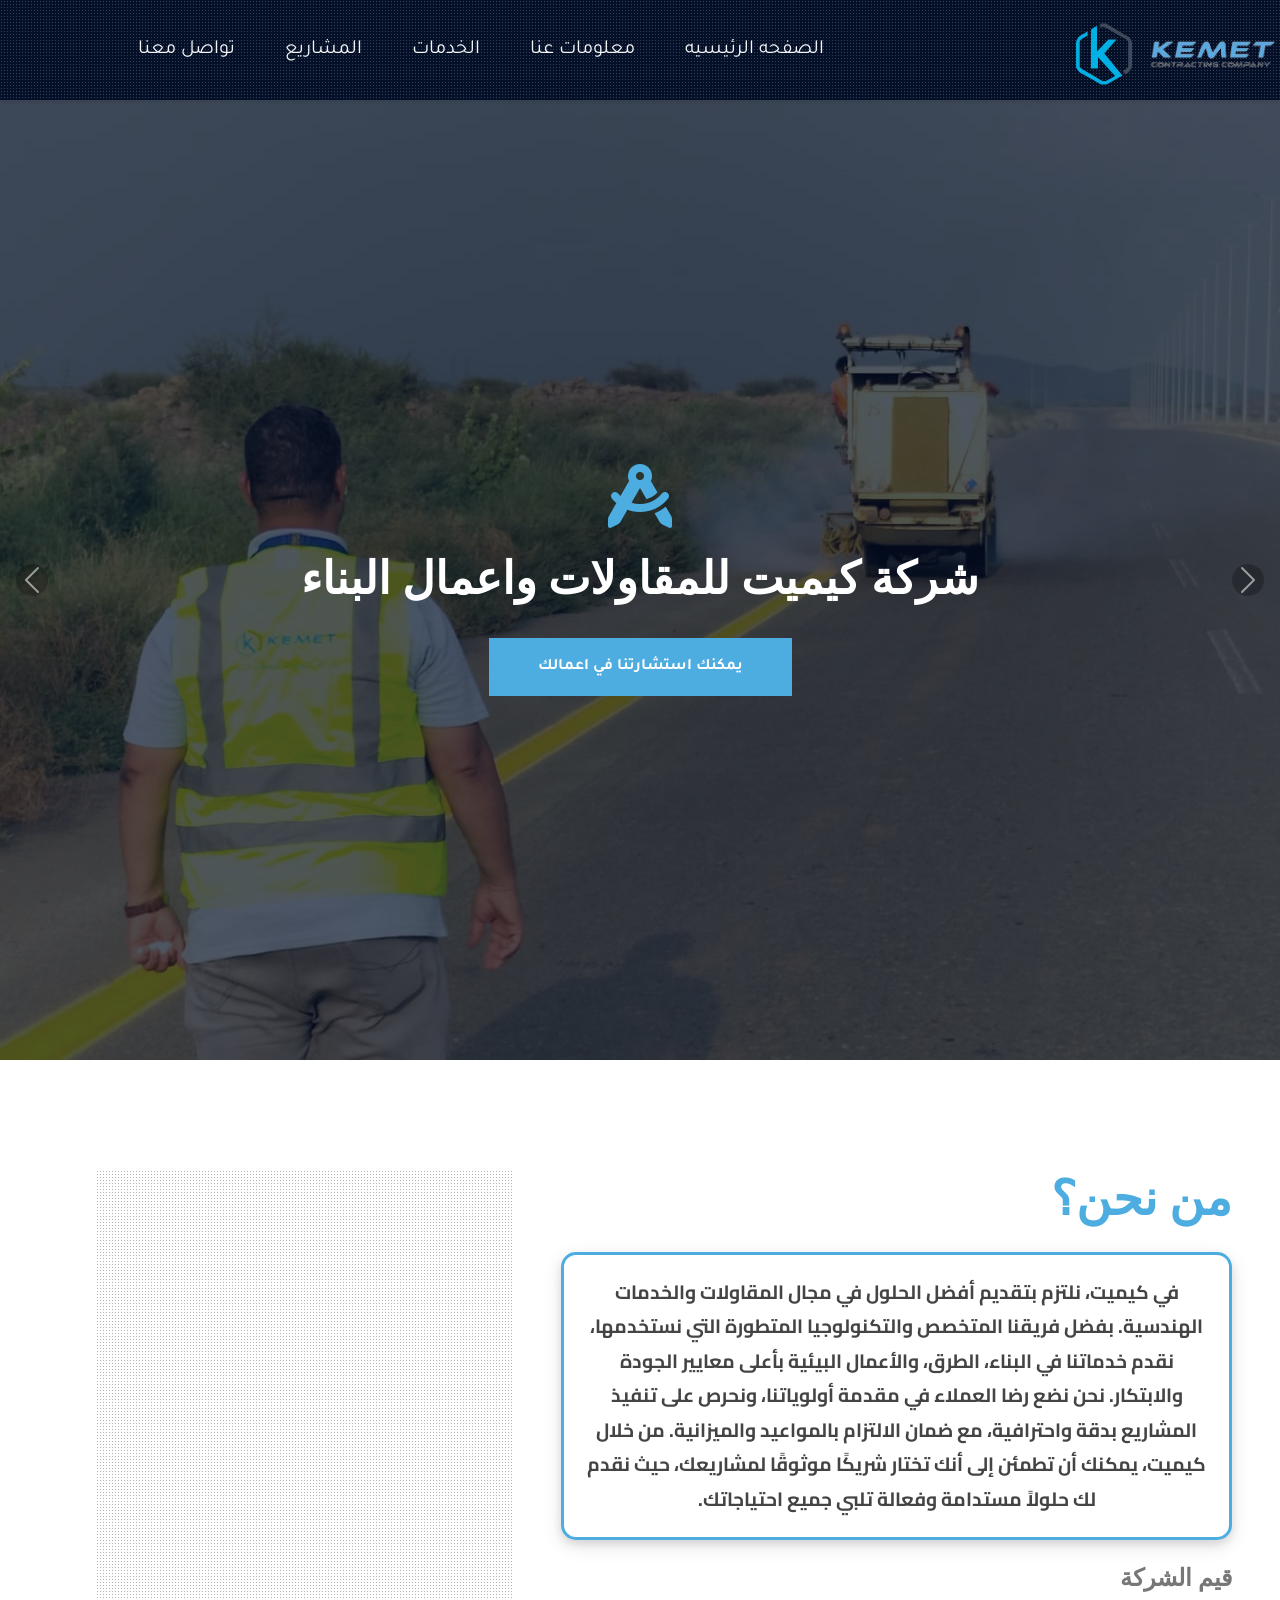
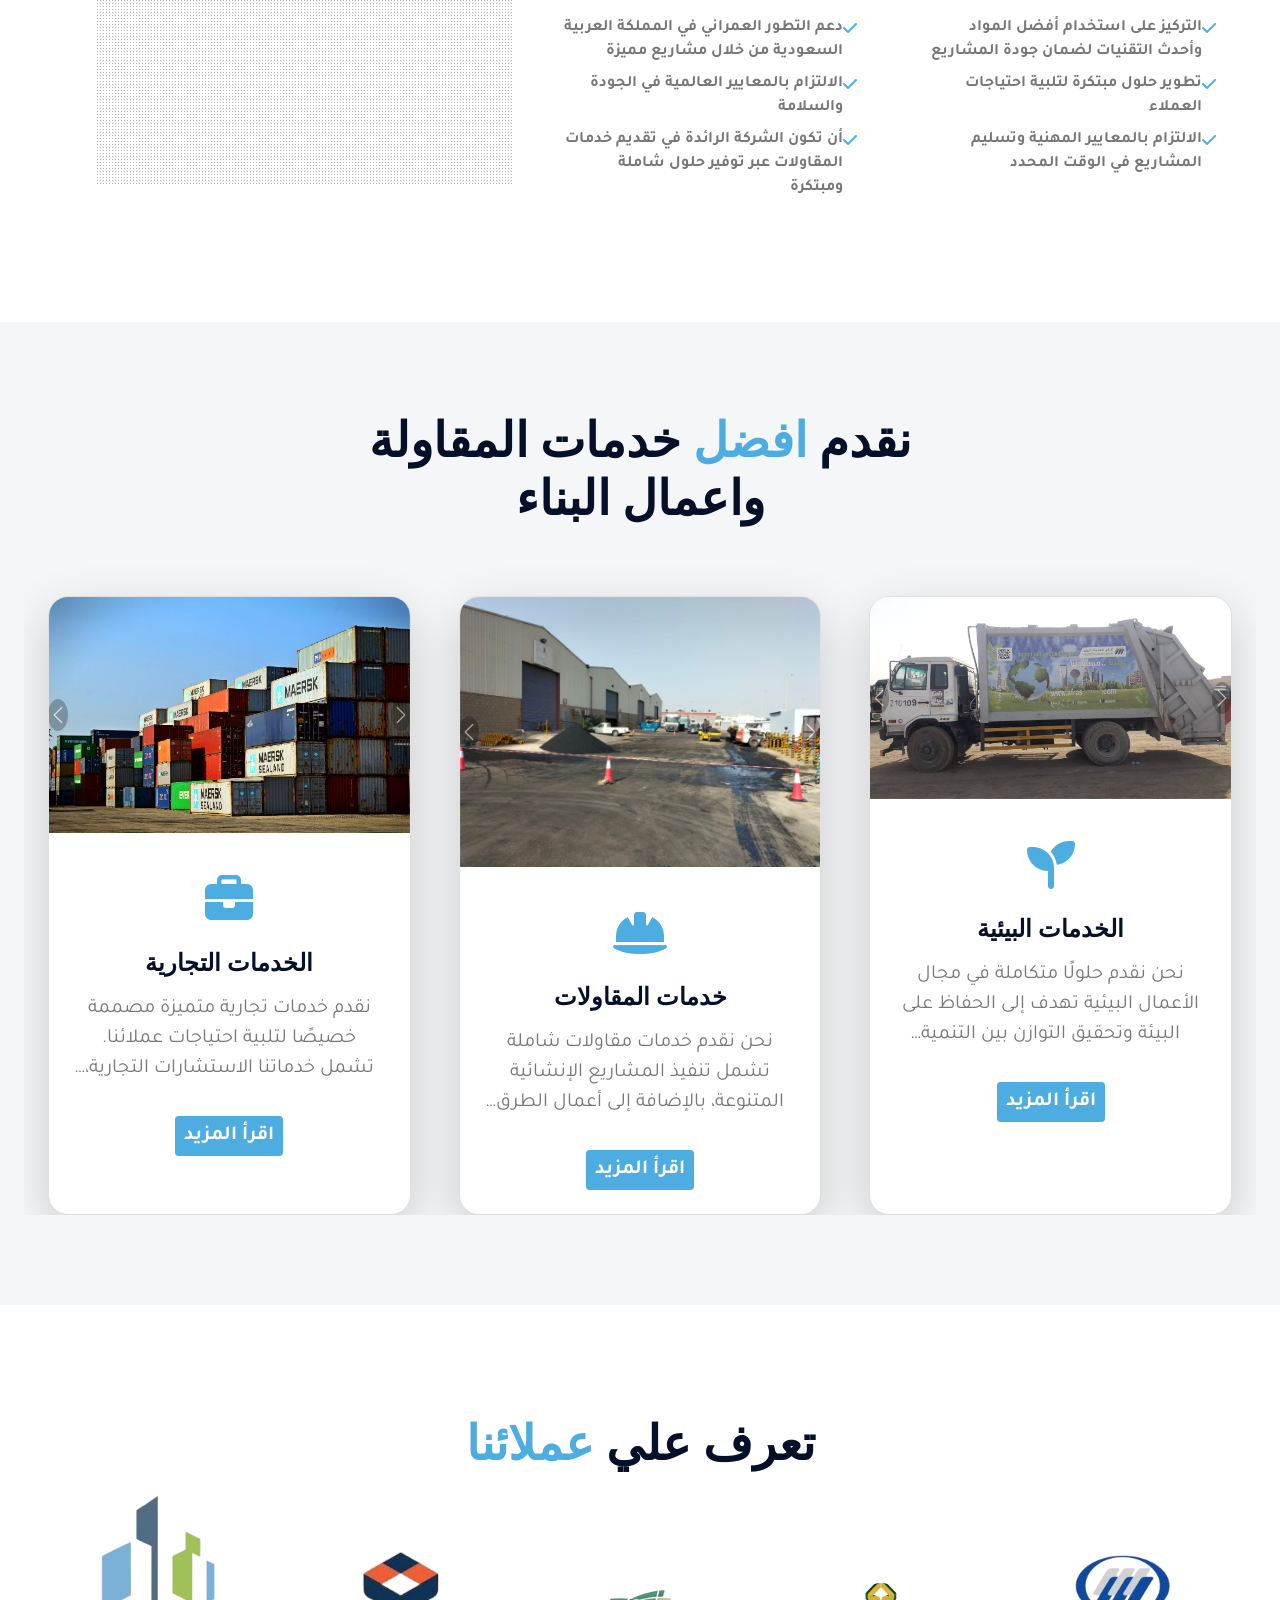
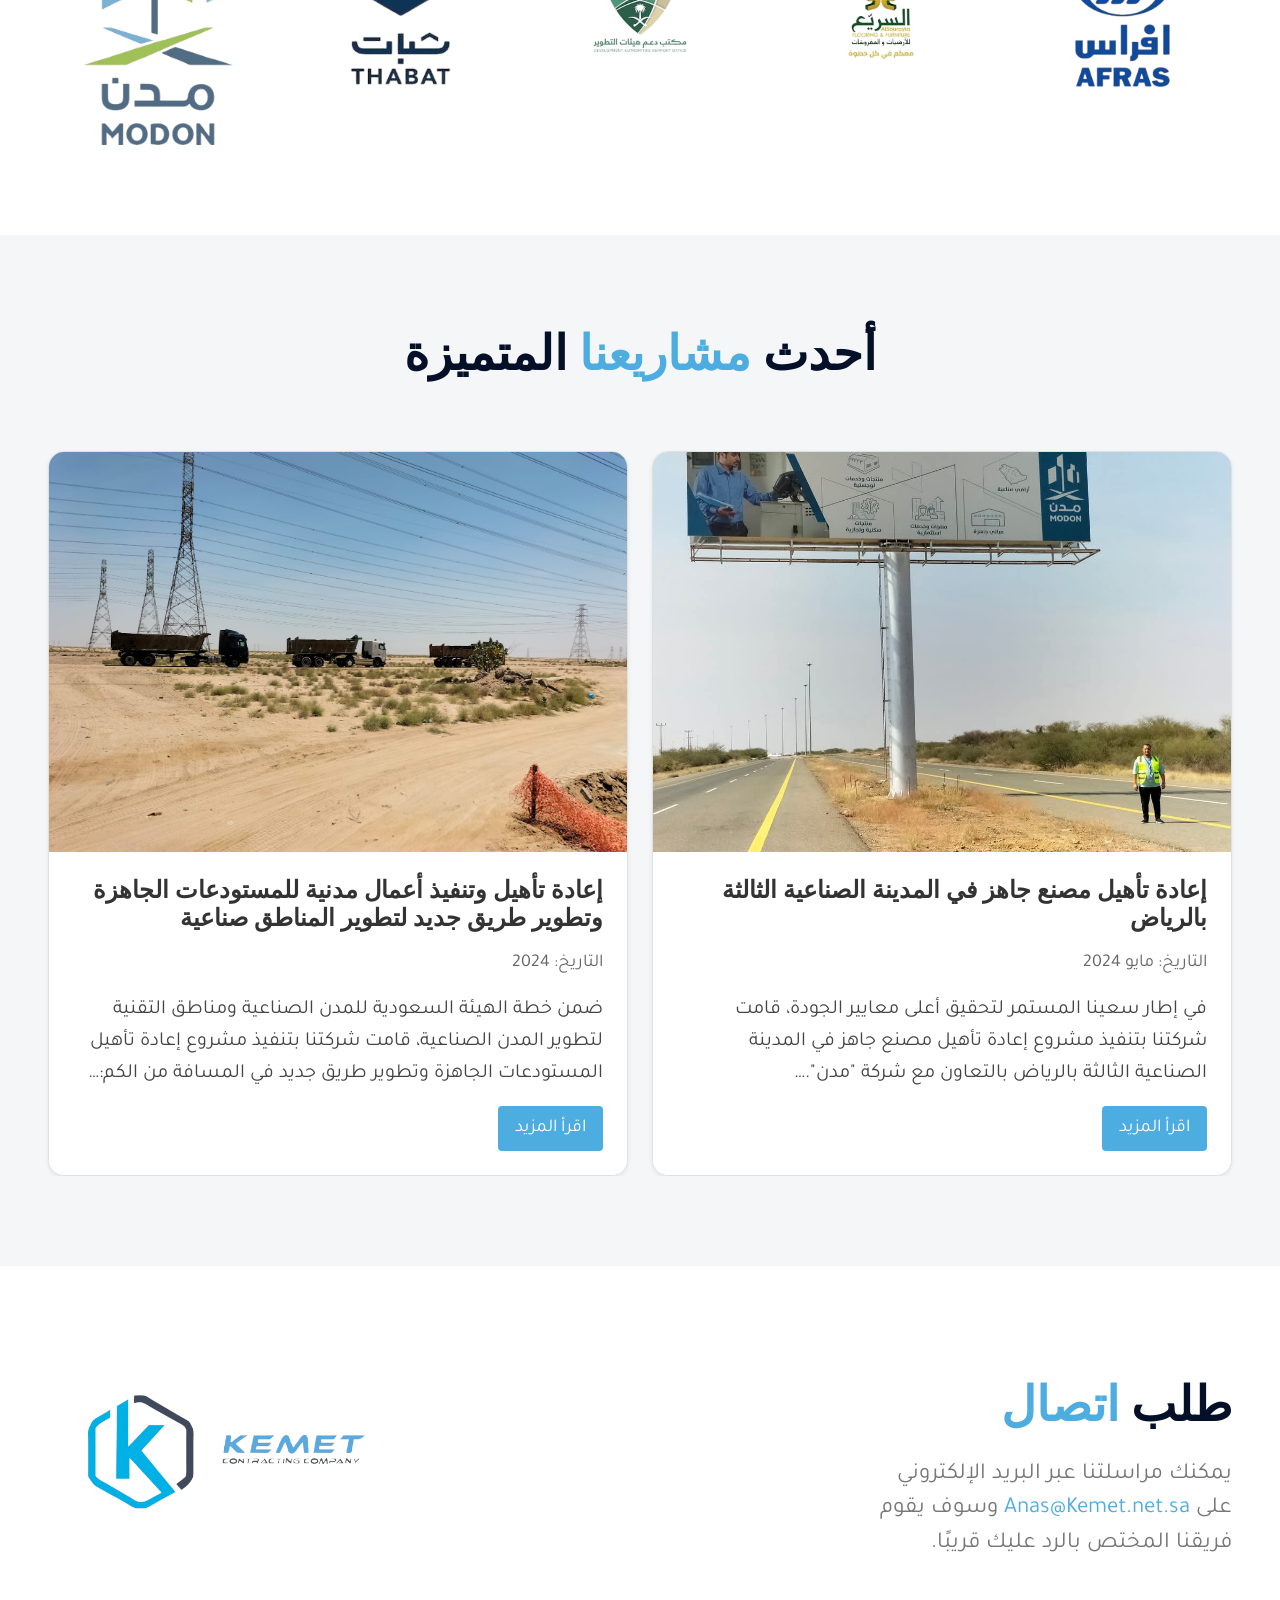
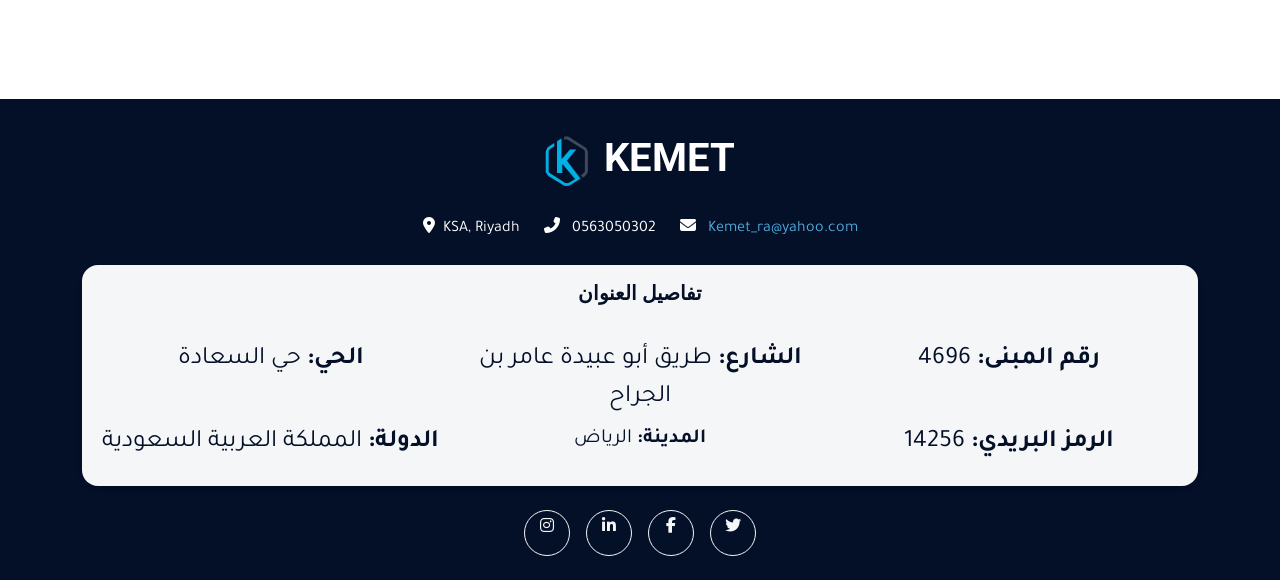
==== index.html @ 8d086056 "modified responsive in phone(navbar,logo,aboutUs,address(footer)) updated the project discrption" ====
<!DOCTYPE html>
<html lang="ar" dir="rtl">
        
    

<head>
    <meta charset="utf-8">
    <title>Kemet</title>
    <meta content="width=device-width, initial-scale=1.0" name="viewport">
    <meta name="description" content="في كيميت، نلتزم بتقديم أفضل الحلول في مجال المقاولات والخدمات الهندسية. بفضل فريقنا المتخصص والتكنولوجيا المتطورة التي نستخدمها، نقدم خدماتنا في البناء، الطرق، والأعمال البيئية بأعلى معايير الجودة والابتكار. نحن نضع رضا العملاء في مقدمة أولوياتنا، ونحرص على تنفيذ المشاريع بدقة واحترافية، مع ضمان الالتزام بالمواعيد والميزانية. من خلال كيميت، يمكنك أن تطمئن إلى أنك تختار شريكًا موثوقًا لمشاريعك، حيث نقدم لك حلولاً مستدامة وفعالة تلبي جميع احتياجاتك">
    <!-- Favicon -->
    <link href="img/kemetlogo.png" rel="img">

    <!-- Google Web Fonts -->
    <link rel="preconnect" href="https://fonts.gstatic.com">
    <link href="https://fonts.googleapis.com/css2?family=Open+Sans:wght@400;600&family=Roboto:wght@500;700&display=swap"
        rel="stylesheet">
        <link href="https://fonts.googleapis.com/css2?family=Cairo:wght@400;700&display=swap" rel="stylesheet">

    <!-- Icon Font Stylesheet -->
   <!--<link href="css/all.min.css" rel="stylesheet">--> 
    <link href="https://cdn.jsdelivr.net/npm/bootstrap-icons@1.4.1/font/bootstrap-icons.css" rel="stylesheet">
    <!-- <link rel="stylesheet" href="https://cdn.jsdelivr.net/npm/bootstrap@5.3.0/dist/css/bootstrap.rtl.min.css"> -->

    <!-- Libraries Stylesheet -->
    <link href="lib/owlcarousel/assets/owl.carousel.min.css" rel="stylesheet">
    <link href="lib/tempusdominus/css/tempusdominus-bootstrap-4.min.css" rel="stylesheet" />
    <link href="lib/lightbox/css/lightbox.min.css" rel="stylesheet">
    <link href="https://fonts.googleapis.com/css2?family=Tajawal:wght@400;700&display=swap" rel="stylesheet">
    <link rel="stylesheet" href="https://cdnjs.cloudflare.com/ajax/libs/font-awesome/6.7.2/css/all.min.css"/>
    <!-- Customized Bootstrap Stylesheet -->
    <link href="css/bootstrap.min.css" rel="stylesheet">

    <!-- Template Stylesheet -->
    <link href="css/style.css" rel="stylesheet">
    <link rel="stylesheet" href="css/kemet.css">
   <link href="css/all.min.css" rel="stylesheet">
   <link href="css/MobileResponse.css" rel="stylesheet">

</head>

<body>

    <!-- Navbar Start -->
    <div class="container-fluid sticky-top bg-dark bg-light-radial shadow-sm px-5 pe-lg-0">
        <nav class="navbar navbar-expand-lg bg-dark bg-light-radial navbar-dark py-3 py-lg-0">
            <a href="index.html" class="navbar-brand">
                <h3 class="m-0 display-4  text-white" style="font-size: 30px;"> <img class="logo" src="img/logo/kemet_logo.png" ></img> <img  src="img/kemetlogo.png"></img>  </h3>
            </a>
            <button class="navbar-toggler" type="button" data-bs-toggle="collapse" data-bs-target="#navbarCollapse">
                <span class="navbar-toggler-icon"></span>
            </button>
            <div class="collapse navbar-collapse" id="navbarCollapse">
                <div class="navbar-nav ms-auto py-0" >
                    <a href="index.html" class="nav-item nav-link" style="font-size: 20px;">الصفحه الرئيسيه</a>
                    <a href="#about" class="nav-item nav-link" style="font-size: 20px;">معلومات عنا</a>
                    <a href="#Services" class="nav-item nav-link" style="font-size: 20px;">الخدمات</a>
                    <a href="#project" class="nav-item nav-link" style="font-size: 20px;">المشاريع</a>
                    <a href="#contact" class="nav-item nav-link" style="font-size: 20px;">تواصل معنا</a>
                    
                 
                    
                        
                </div>
            </div>
        </nav>
    </div>
    <!-- Navbar End -->


    <!-- Carousel Start -->
    <div class="container-fluid p-0">
        <div id="header-carousel" class="carousel slide carousel-fade" data-bs-ride="carousel">
            <div class="carousel-inner">
                <div class="carousel-item">
                    <img class="w-100" src="img/navimages/nav1.jpg" alt="Image">
                    <div class="carousel-caption d-flex flex-column align-items-center justify-content-center">
                        <div class="p-3" style="max-width: 900px;">
                            <i class="fa fa-tools fa-4x text-primary mb-4 d-none d-sm-block"></i>
                            <h1 class="display-2 text-uppercase text-white mb-md-4" style="font-size: 50px;">معنا مشروعك مكتمل</h1>
                            <a href="#contact" class="btn btn-primary py-md-3 px-md-5 mt-2">تواصل معنا</a>
                        </div>
                    </div>
                </div>
                <div class="carousel-item active">
                    <img class="w-100" src="img/navimages/nav2.jpg" alt="Image">
                    <div class="carousel-caption d-flex flex-column align-items-center justify-content-center">
                        <div class="p-3" style="max-width: 900px;">
                            <i class="fa fa-drafting-compass fa-4x text-primary mb-4 d-none d-sm-block"></i>
                            <h1 class="display-2 text-uppercase text-white mb-md-4 font" >شركة كيميت للمقاولات واعمال البناء</h1>
                            <a href="#contact" class="btn btn-primary py-md-3 px-md-5 mt-2">يمكنك استشارتنا في اعمالك</a>
                        </div>
                    </div>
                </div>
                
                <div class="carousel-item">
                    <img class="w-100" src="img/navimages/nav3.jpg" alt="Image">
                    <div class="carousel-caption d-flex flex-column align-items-center justify-content-center">
                        <div class="p-3" style="max-width: 900px;">
                            <i class="fa fa-building fa-4x text-primary mb-4 d-none d-sm-block"></i>
                            <h1 class="display-2 text-uppercase text-white mb-md-4" style="font-size: 50px;">كل مشروع في كيميت هو فرصة جديدة لتحقيق النجاح والتميز</h1>
                            <a href="#contact" class="btn btn-primary py-md-3 px-md-5 mt-2">تواصل معنا</a>
                        </div>
                    </div>
                </div>
                <div class="carousel-item">
                    <img class="w-100" src="img/navimages/nav5.jpg" alt="Image">
                    <div class="carousel-caption d-flex flex-column align-items-center justify-content-center">
                        <div class="p-3" style="max-width: 900px;">
                            <i class="fa fa-building fa-4x text-primary mb-4 d-none d-sm-block"></i>
                            <h1 class="display-2 text-uppercase text-white mb-md-4" style="font-size: 50px;">نبني المستقبل بثقة واحترافية</h1>
                            <a href="#contact" class="btn btn-primary py-md-3 px-md-5 mt-2">تواصل معنا</a>
                        </div>
                    </div>
                </div>
            </div>
            
            <button class="carousel-control-prev" type="button" data-bs-target="#header-carousel" data-bs-slide="prev">
                <span class="carousel-control-prev-icon" aria-hidden="true"></span>
                <span class="visually-hidden">Previous</span>
            </button>
            <button class="carousel-control-next" type="button" data-bs-target="#header-carousel" data-bs-slide="next">
                <span class="carousel-control-next-icon" aria-hidden="true"></span>
                <span class="visually-hidden">Next</span>
            </button>
        </div>
    </div>
    <!-- Carousel End -->


    <!-- About Start -->
    <div class="container-fluid py-6 px-5 " id="about">
        <div class="row g-5">
            <div class="col-lg-7">
                <h1 class="display-5 text-uppercase mb-4" style="text-align: right; direction: rtl;"><span class="text-primary">من نحن؟ </h1>

                  <h1 class="display-5 text-uppercase mb-4 styled-header" style="font-size: larger; font-family: 'Cairo', sans-serif; font-weight: 700; line-height: 1.8;">
                    في كيميت، نلتزم بتقديم أفضل الحلول في مجال المقاولات والخدمات الهندسية. بفضل فريقنا المتخصص والتكنولوجيا المتطورة التي نستخدمها، نقدم خدماتنا في البناء، الطرق، والأعمال البيئية بأعلى معايير الجودة والابتكار. نحن نضع رضا العملاء في مقدمة أولوياتنا، ونحرص على تنفيذ المشاريع بدقة واحترافية، مع ضمان الالتزام بالمواعيد والميزانية. من خلال كيميت، يمكنك أن تطمئن إلى أنك تختار شريكًا موثوقًا لمشاريعك، حيث نقدم لك حلولاً مستدامة وفعالة تلبي جميع احتياجاتك.
                </h1>
                
                
                </h1>
                </span></h1>
                
                    <h4 class="text-uppercase mb-3 text-body text-end" style="direction: rtl;">
                        قيم الشركة
                    </h4>
                    <div class="row gx-5 py-2">
                        <div class="col-sm-6 mb-2">
                            <ul style="list-style: none; padding: 0;">
                                <li class="d-flex align-items-start mb-2">
                                    <i class="fa fa-check text-primary me-3 mt-1"></i>
                                    <span class="fw-bold">التركيز على استخدام أفضل المواد وأحدث التقنيات لضمان جودة المشاريع</span>
                                </li>
                                <li class="d-flex align-items-start mb-2">
                                    <i class="fa fa-check text-primary me-3 mt-1"></i>
                                    <span class="fw-bold">تطوير حلول مبتكرة لتلبية احتياجات العملاء</span>
                                </li>
                                <li class="d-flex align-items-start mb-2">
                                    <i class="fa fa-check text-primary me-3 mt-1"></i>
                                    <span class="fw-bold">الالتزام بالمعايير المهنية وتسليم المشاريع في الوقت المحدد</span>
                                </li>
                            </ul>
                        </div>
                        <div class="col-sm-6 mb-2">
                            <ul style="list-style: none; padding: 0;">
                                <li class="d-flex align-items-start mb-2">
                                    <i class="fa fa-check text-primary me-3 mt-1"></i>
                                    <span class="fw-bold">دعم التطور العمراني في المملكة العربية السعودية من خلال مشاريع مميزة</span>
                                </li>
                                <li class="d-flex align-items-start mb-2">
                                    <i class="fa fa-check text-primary me-3 mt-1"></i>
                                    <span class="fw-bold">الالتزام بالمعايير العالمية في الجودة والسلامة</span>
                                </li>
                                <li class="d-flex align-items-start mb-2">
                                    <i class="fa fa-check text-primary me-3 mt-1"></i>
                                    <span class="fw-bold">أن تكون الشركة الرائدة في تقديم خدمات المقاولات عبر توفير حلول شاملة ومبتكرة</span>
                                </li>
                            </ul>
                        </div>
                    </div>
                    
                
               
            </div>
            <div class="col-lg-5 pb-5" style="min-height: 400px;">
              <div class="position-relative bg-dark-radial h-100 ms-5">
                  <iframe 
                      class="position-absolute w-100 h-100 mt-5 ms-n5" 
                      style="object-fit: cover; border-radius: 18px;" 
                      src="https://www.youtube.com/embed/4BzjUq921Y4" 
                      frameborder="0" 
                      allow="autoplay; loop; encrypted-media" 
                      allowfullscreen>
                  </iframe>
              </div>
          </div>
          
        </div>
    </div>
    <!-- About End -->


    <!-- Services Start -->
    <div class="container-fluid bg-light py-6 px-5" id="Services">
        <div class="text-center mx-auto mb-5" style="max-width: 600px;">
            <h1 class="display-5 text-uppercase mb-4">نقدم <span class="text-primary">افضل</span> خدمات المقاولة واعمال البناء</h1>
        </div>
        <div class="row g-5">
            <!-- Service 1 -->
            <div class="col-lg-4 col-md-6">
                <div class="service-item bg-white d-flex flex-column align-items-center text-center h-100 shadow-lg rounded-lg overflow-hidden">
                    <div id="service-carousel-1" class="carousel slide" data-bs-ride="carousel">
                        <div class="carousel-inner">
                            <div class="carousel-item active">
                                <img class="img-fluid" src="img/const service/service1.jpg" alt="Environmental Service Image 1">
                            </div>
                            <div class="carousel-item">
                                <img class="img-fluid" src="img/const service/service2.jpg" alt="Environmental Service Image 2">
                            </div>
                        </div>
                        <button class="carousel-control-prev" type="button" data-bs-target="#service-carousel-1" data-bs-slide="prev">
                            <span class="carousel-control-prev-icon" aria-hidden="true"></span>
                            <span class="visually-hidden">Previous</span>
                        </button>
                        <button class="carousel-control-next" type="button" data-bs-target="#service-carousel-1" data-bs-slide="next">
                            <span class="carousel-control-next-icon" aria-hidden="true"></span>
                            <span class="visually-hidden">Next</span>
                        </button>
                    </div>
                    <div class="service-icon bg-white mt-3">
                        <i class="fa fa-3x fa-seedling text-primary"></i>
                    </div>
                    <div class="px-4 pb-4 flex-grow-1">
                        <h4 class="text-uppercase mb-3" style="font-size: 24px;">الخدمات البيئية</h4>
                        <p class="text-truncate-3" style="font-size: 20px;" id="service-1-text">
                            نحن نقدم حلولًا متكاملة في مجال الأعمال البيئية تهدف إلى الحفاظ على البيئة وتحقيق التوازن بين التنمية المستدامة والمتطلبات البيئية. تشمل خدماتنا دراسات تقييم الأثر البيئي، إدارة النفايات، معالجة المياه، وتنفيذ حلول مبتكرة تساهم في الحد من التلوث والحفاظ على الموارد الطبيعية.
                        </p>
                        <button class="btn btn-primary btn-sm mt-3" style="font-size: 20px;" onclick="toggleText('service-1-text', this)">اقرأ المزيد</button>
                    </div>
                </div>
            </div>
    
            <!-- Service 2 -->
            <div class="col-lg-4 col-md-6">
                <div class="service-item bg-white d-flex flex-column align-items-center text-center h-100 shadow-lg rounded-lg overflow-hidden">
                    <div id="service-carousel-2" class="carousel slide" data-bs-ride="carousel">
                        <div class="carousel-inner">
                            <div class="carousel-item active">
                                <img class="img-fluid" src="img/const service/const1.jpg" alt="Construction Service Image 1">
                            </div>
                            <div class="carousel-item">
                                <img class="img-fluid" src="img/const service/const2.jpg" alt="Construction Service Image 2">
                            </div>
                            <div class="carousel-item">
                                <img class="img-fluid" src="img/const service/const3.jpg" alt="Construction Service Image 3">
                            </div>
                        </div>
                        <button class="carousel-control-prev" type="button" data-bs-target="#service-carousel-2" data-bs-slide="prev">
                            <span class="carousel-control-prev-icon" aria-hidden="true"></span>
                            <span class="visually-hidden">Previous</span>
                        </button>
                        <button class="carousel-control-next" type="button" data-bs-target="#service-carousel-2" data-bs-slide="next">
                            <span class="carousel-control-next-icon" aria-hidden="true"></span>
                            <span class="visually-hidden">Next</span>
                        </button>
                    </div>
                    <div class="service-icon bg-white mt-3">
                        <i class="fa fa-3x fa-hard-hat text-primary"></i>
                    </div>
                    <div class="px-4 pb-4 flex-grow-1">
                        <h4 class="text-uppercase mb-3" style="font-size: 24px;">خدمات المقاولات</h4>
                        <p class="text-truncate-3" style="font-size: 20px;" id="service-2-text">
                            نحن نقدم خدمات مقاولات شاملة تشمل تنفيذ المشاريع الإنشائية المتنوعة، بالإضافة إلى أعمال الطرق والبنية التحتية. من البناء السكني والتجاري إلى المشاريع الصناعية، نحن نضمن جودة عالية في التنفيذ مع الالتزام بالجدول الزمني والتكلفة المحددة.
                        </p>
                        <button class="btn btn-primary btn-sm mt-3" style="font-size: 20px;" onclick="toggleText('service-2-text', this)">اقرأ المزيد</button>
                    </div>
                </div>
            </div>
    
            <!-- Service 3 -->
            <div class="col-lg-4 col-md-6">
                <div class="service-item bg-white d-flex flex-column align-items-center text-center h-100 shadow-lg rounded-lg overflow-hidden">
                    <div id="service-carousel-3" class="carousel slide" data-bs-ride="carousel">
                        <div class="carousel-inner">
                            <div class="carousel-item active">
                                <img class="img-fluid" src="img/Traditional Services/T1.jpg" alt="Commercial Service Image 1">
                            </div>
                            <div class="carousel-item">
                                <img class="img-fluid" src="img/Traditional Services/T2.jpg" alt="Commercial Service Image 2">
                            </div>
                        </div>
                        <button class="carousel-control-prev" type="button" data-bs-target="#service-carousel-3" data-bs-slide="prev">
                            <span class="carousel-control-prev-icon" aria-hidden="true"></span>
                            <span class="visually-hidden">Previous</span>
                        </button>
                        <button class="carousel-control-next" type="button" data-bs-target="#service-carousel-3" data-bs-slide="next">
                            <span class="carousel-control-next-icon" aria-hidden="true"></span>
                            <span class="visually-hidden">Next</span>
                        </button>
                    </div>
                    <div class="service-icon bg-white mt-3">
                        <i class="fa fa-3x fa-briefcase text-primary"></i>
                    </div>
                    <div class="px-4 pb-4 flex-grow-1">
                        <h4 class="text-uppercase mb-3" style="font-size: 24px;">الخدمات التجارية</h4>
                        <p class="text-truncate-3" style="font-size: 20px;" id="service-3-text">
                            نقدم خدمات تجارية متميزة مصممة خصيصًا لتلبية احتياجات عملائنا. تشمل خدماتنا الاستشارات التجارية، إدارة العمليات، وتحليل الأسواق. نحن نساعد الشركات على التوسع وتحقيق النجاح في السوق بكفاءة وسرعة.
                        </p>
                        <button class="btn btn-primary btn-sm mt-3" style="font-size: 20px;" onclick="toggleText('service-3-text', this)">اقرأ المزيد</button>
                    </div>
                </div>
            </div>
        </div>
    </div>  
    <!-- Services End -->
    <div class="container-fluid py-6 px-5">
        <div class="row gx-5">
            <h1 class="display-5 text-uppercase mb-4" style="text-align: center;">تعرف علي <span class="text-primary">عملائنا</span></h1>
            <div style="display: flex; justify-content: space-around; align-items: center; flex-wrap: wrap; gap: 20px;">
                <img src="img/Logos/afras.png" style="width: 150px; height: auto; object-fit: contain;">
                <img src="img/Logos/alsare3.png" style="width: 150px; height: auto; object-fit: contain;">
                <img src="img/Logos/lastone.png" style="width: 150px; height: auto; object-fit: contain;">
                <img src="img/Logos/sabat.png" style="width: 150px; height: auto; object-fit: contain;">
                <img src="img/Logos/modn.png" style="width: 150px; height: auto; object-fit: contain;">
            </div>
        </div>
    </div>
     <!-- Projects Start -->

     <div class="container-fluid bg-light py-6 px-5 ProH" id="project">
        <div class="text-center mx-auto mb-5" style="max-width: 600px;">
            <h1 class="display-5 text-uppercase mb-4">أحدث <span class="text-primary">مشاريعنا</span> المتميزة</h1>
        </div>
    
        <div class="row g-4">
            <!-- المشروع الأول -->
            <div class="col-xl-6 col-lg-6 col-md-6">
                <div class="card-box1 h-100 shadow-sm rounded-lg overflow-hidden">
                    <!-- Image Container with Multiple Images -->
                    <div class="image-container1" style="height: 400px; overflow: hidden; position: relative;">
                        <img class="img-fluid card-img1 active" src="img/roadProject/WhatsApp Image 2025-01-05 at 07.16.02_16eceb18.jpg" alt="Project Image 1">
                        <img class="img-fluid card-img1" src="img/roadProject/WhatsApp Image 2025-01-05 at 07.16.13_5fa7f857.jpg" alt="Project Image 2">
                        <img class="img-fluid card-img1" src="img/roadProject/WhatsApp Image 2025-01-05 at 07.16.16_8df62dd1.jpg" alt="Project Image 3">
                        <img class="img-fluid card-img1" src="img/roadProject/WhatsApp Image 2025-01-05 at 07.16.16_8df62dd1.jpg" alt="Project Image 3">
                        <img class="img-fluid card-img1" src="img/roadProject/WhatsApp Image 2025-01-05 at 07.16.24_ad8d26f7.jpg" alt="Project Image 3">
                    </div>
                    <div class="card-content1 p-4">
                        <h4 class="text-uppercase mb-3" style="font-size: 24px; color: #333;">إعادة تأهيل مصنع جاهز في المدينة الصناعية الثالثة بالرياض
                        </h4>
                        <p class="date mb-3" style="font-size: 18px; color: #666;">التاريخ: مايو 2024</p>
                        <div class="text-content1 text-truncate-3" id="project-text2">
                            <p style="font-size: 20px; line-height: 1.6; color: #444;">في إطار سعينا المستمر لتحقيق أعلى معايير الجودة، قامت شركتنا بتنفيذ مشروع إعادة تأهيل مصنع جاهز في المدينة الصناعية الثالثة بالرياض بالتعاون مع شركة "مدن".</p>
                            <ul class="list-unstyled" style="font-size: 20px; color: #444;">
                                <li class="mb-2">تحسين الأرضيات وترميم المباني.</li>
                                <li class="mb-2">تشطيب داخلي وخارجي بأعلى المعايير.</li>
                                <li class="mb-2">تركيب سيراميك ودهانات عالية الجودة.</li>
                                <li class="mb-2">تحديث الأنظمة الصحية وشبكات المياه ومكافحة الحريق.</li>
                            </ul>
                        </div>
                        <button class="btn1 btn-primary btn-sm1 mt-3" style="font-size: 18px;" onclick="toggleText('project-text2', this)">اقرأ المزيد</button>
                    </div>
                </div>
            </div>
    
            <!-- المشروع الثاني -->
            <div class="col-xl-6 col-lg-6 col-md-6">
                <div class="card-box1 h-100 shadow-sm rounded-lg overflow-hidden">
                    <!-- Image Container with Multiple Images -->
                    <div class="image-container1" style="height: 400px; overflow: hidden; position: relative;">
                        <img class="img-fluid card-img1 active" src="img/storageProjects/WhatsApp Image 2025-01-05 at 07.13.40_425e0d48.jpg" alt="Project Image 4">
                        <img class="img-fluid card-img1" src="img/storageProjects/WhatsApp Image 2025-01-05 at 07.13.47_e7b0eebc.jpg" alt="Project Image 5">
                        <img class="img-fluid card-img1" src="img/storageProjects/WhatsApp Image 2025-01-05 at 07.15.51_0a1117e0.jpg" alt="Project Image 6">
                        <img class="img-fluid card-img1" src="img/storageProjects/WhatsApp Image 2025-01-05 at 07.16.02_2b0a43d8.jpg" alt="Project Image 6">
                        <img class="img-fluid card-img1" src="img/storageProjects/WhatsApp Image 2025-01-05 at 07.16.11_24d76853.jpg" alt="Project Image 6">
                        <img class="img-fluid card-img1" src="img/storageProjects/WhatsApp Image 2025-01-05 at 07.16.12_bf188adb.jpg" alt="Project Image 6">
                    </div>
                    <div class="card-content1 p-4">
                      <h4 class="text-uppercase mb-3" style="font-size: 24px; color: #333;">إعادة تأهيل وتنفيذ أعمال مدنية للمستودعات الجاهزة وتطوير طريق جديد لتطوير المناطق صناعية</h4>
                      <p class="date mb-3" style="font-size: 18px; color: #666;">التاريخ: 2024</p>
                      <div class="text-content1 text-truncate-3" id="project-text">
                          <p style="font-size: 20px; line-height: 1.6; color: #444;">
                              ضمن خطة الهيئة السعودية للمدن الصناعية ومناطق التقنية لتطوير المدن الصناعية، قامت شركتنا بتنفيذ مشروع إعادة تأهيل المستودعات الجاهزة وتطوير طريق جديد في المسافة من الكم: 000+0 وحتى الكم: 413+1. تم تنفيذ المشروع بأعلى معايير الجودة، وشمل الأعمال التالية:
                          </p>
                          <ul class="list-unstyled" style="font-size: 20px; color: #444;">
                              <li class="mb-2"><strong>الدراسات الأولية:</strong> إجراء جسات للتربة وإعداد تقارير مختبرية لضمان مطابقة المواصفات.</li>
                              <li class="mb-2"><strong>التحضيرات الأولية للموقع:</strong> شملت أعمال الحفر ودمك وصنفرة قاع الحفر لتوفير أساس قوي.</li>
                              <li class="mb-2"><strong>أعمال الردم:</strong> تم تنفيذ الردم على أربع مراحل مع اختبارات ميدانية لضمان الجودة.</li>
                              <li class="mb-2"><strong>تشطيب الطريق الجديد:</strong> تم استخدام مادة MC1 لتقوية الطبقة السطحية وتنفيذ طبقة أسفلت نهائية عالية الجودة.</li>
                              <li class="mb-2"><strong>الاختبارات والجودة:</strong> إجراء اختبارات ميدانية ومعملية لضمان مطابقة الأعمال للمواصفات الفنية.</li>
                          </ul>
                          <p style="font-size: 20px; line-height: 1.6; color: #444;">
                              تم تنفيذ المشروع وفقًا للمواصفات القياسية للمملكة لتطوير بنية تحتية صناعية متكاملة تساهم في تلبية احتياجات الهيئة السعودية للمدن الصناعية (مدن) من حيث التطوير والخدمات.
                          </p>
                      </div>
                      <button class="btn1 btn-primary btn-sm1 mt-3" style="font-size: 18px;" onclick="toggleText('project-text', this)">اقرأ المزيد</button>
                  </div>
                  
                </div>
            </div>
        </div>
    </div>

    <!-- Appointment Start -->
    <div class="container-fluid py-6 px-5">
        <div class="row gx-5">
            <div class="col-lg-4 mb-5 mb-lg-0">
                <div class="mb-4">
                    <h1 class="display-5 text-uppercase mb-4" style="text-align: right; direction: rtl;">طلب <span class="text-primary">اتصال</span></h1>
                </div>
                <p class="mb-5" style="font-size: 23px;">يمكنك مراسلتنا عبر البريد الإلكتروني على <a href="mailto:Anas@Kemet.net.sa">Anas@Kemet.net.sa </a>وسوف يقوم فريقنا المختص بالرد عليك قريبًا.
                </p>

                </p>
            </div>
            <div class="col-lg-8">
                <a href="index.html" class="navbar-brand">
                    <h3 class="m-0 display-4  text-white" style="font-size: 30px;"> <img class="logo" src="img/logo/kemet_logo.png" style="width: 150px; margin-right:450px;"></img> <img  src="img/kemetlogo.png" style="width: 150px;"></img></h3>
                </a>
            </div>
        </div>
    </div>
    <!-- Appointment End -->

    <!-- Footer End -->
     
    <div class="footer container-fluid bg-dark text-white py-4 position-relative" id="contact">
        <div class="container text-center">
            <!-- Logo Section -->
            <div class="d-flex flex-column align-items-center mb-4">
                <a href="index.html" class="navbar-brand d-flex align-items-center justify-content-center" style="margin-right: 180px;">
                    <h1 class="m-0 text-uppercase text-white">KEMET</h1>
                    <img src="img/kemetlogo.png" alt="Logo" style="width: 60px; height: 60px;" class="me-2">
                </a>
            </div>
    
            <!-- Contact Info -->
            <div class="d-flex justify-content-center align-items-center mb-4 gap-4 flex-wrap">
                <p class="mb-0"><a href="mailto:Kemet_ra@yahoo.com">Kemet_ra@yahoo.com </a><i class="fa fa-envelope me-2"></i></p>
                <p class="mb-0">0563050302 <i class="fa fa-phone-alt me-2"></i></p>
                <p class="mb-0">KSA, Riyadh<i class="fa fa-map-marker-alt me-2"></i></p>
            </div>
    
            <!-- Address Details -->
            <div class="address-details bg-light text-dark p-3 rounded">
                <h5 class="mb-3">تفاصيل العنوان</h5>
                <div class="row text-center">
                    <div class="col-6 col-md-4">
                        <p style="font-size: 25px;"><strong>رقم المبنى:</strong> 4696</p>
                    </div>
                    <div class="col-6 col-md-4">
                        <p style="font-size: 25px;"><strong>الشارع:</strong> طريق أبو عبيدة عامر بن الجراح</p>
                    </div>
                    <div class="col-6 col-md-4">
                        <p style="font-size: 25px;"><strong>الحي:</strong> حي السعادة</p>
                    </div>
                    <div class="col-6 col-md-4">
                        <p style="font-size: 25px;"><strong>الرمز البريدي:</strong> 14256</p>
                    </div>
                    <div class="col-6 col-md-4">
                        <p style="font-size: 20px;"><strong>المدينة:</strong> الرياض</p>
                    </div>
                    <div class="col-6 col-md-4">
                        <p style="font-size: 25px;"><strong>الدولة:</strong> المملكة العربية السعودية</p>
                    </div>
                </div>
            </div>
    
            <!-- Social Media Links -->
            <div class="d-flex justify-content-center gap-3 mt-4">
                <a class="btn btn-outline-light btn-lg-square rounded-circle" href="#"><i class="fab fa-twitter"></i></a>
                <a class="btn btn-outline-light btn-lg-square rounded-circle" href="#"><i class="fab fa-facebook-f"></i></a>
                <a class="btn btn-outline-light btn-lg-square rounded-circle" href="#"><i class="fab fa-linkedin-in"></i></a>
                <a class="btn btn-outline-light btn-lg-square rounded-circle" href="#"><i class="fab fa-instagram"></i></a>
            </div>
        </div>
    </div>
    
    <!-- JavaScript Libraries -->
    <script src="https://code.jquery.com/jquery-3.4.1.min.js"></script>
    <script src="https://cdn.jsdelivr.net/npm/bootstrap@5.0.0/dist/js/bootstrap.bundle.min.js"></script>
    <script src="lib/easing/easing.min.js"></script>
    <script src="lib/waypoints/waypoints.min.js"></script>
    <script src="lib/owlcarousel/owl.carousel.min.js"></script>
    <script src="lib/tempusdominus/js/moment.min.js"></script>
    <script src="lib/tempusdominus/js/moment-timezone.min.js"></script>
    <script src="lib/tempusdominus/js/tempusdominus-bootstrap-4.min.js"></script>
    <script src="lib/isotope/isotope.pkgd.min.js"></script>
    <script src="lib/lightbox/js/lightbox.min.js"></script>
    <script src="js/ReadmoreButton.js"></script>
    <script src="js/scrollImage.js"></script>
    <script src="js/main.js"></script>
</body>

</div>
---- css/style.css ----
/********** Template CSS **********/
:root {
    --primary: #4EADE0;
    --secondary: #424B5B;
    --light: #F4F6F8;
    --dark: #040F28;
}

.pt-6 {
    padding-top: 90px;
}

.pb-6 {
    padding-bottom: 90px;
}

.py-6 {
    padding-top: 90px;
    padding-bottom: 90px;
}

.btn {
    position: relative;
    font-weight: 600;
    text-transform: uppercase;
    transition: .5s;
}

.btn::after {
    position: absolute;
    content: "";
    width: 0;
    height: 5px;
    bottom: -1px;
    left: 50%;
    background: var(--primary);
    transition: .5s;
}

.btn.btn-primary::after {
    background: var(--dark);
}

.btn:hover::after,
.btn.active::after {
    width: 50%;
    left: 25%;
}

.btn-primary {
    color: #FFFFFF;
}

.btn-square {
    width: 36px;
    height: 36px;
}

.btn-sm-square {
    width: 28px;
    height: 28px;
}

.btn-lg-square {
    width: 46px;
    height: 46px;
}

.btn-square,
.btn-sm-square,
.btn-lg-square {
    padding-left: 0;
    padding-right: 0;
    text-align: center;
}

.back-to-top {
    position: fixed;
    display: none;
    left: 50%;
    bottom: 0;
    margin-left: -22px;
    border-radius: 0;
    z-index: 99;
}

.bg-dark-radial {
    background-image: -webkit-repeating-radial-gradient(center center, rgba(0, 0, 0, 0.3), rgba(0, 0, 0, 0.3) 1px, transparent 1px, transparent 100%);
    background-image: -moz-repeating-radial-gradient(center center, rgba(0, 0, 0, 0.3), rgba(0, 0, 0, 0.3) 1px, transparent 1px, transparent 100%);
    background-image: -ms-repeating-radial-gradient(center center, rgba(0, 0, 0, 0.3), rgba(0, 0, 0, 0.3) 1px, transparent 1px, transparent 100%);
    background-image: -o-repeating-radial-gradient(center center, rgba(0, 0, 0, 0.3), rgba(0, 0, 0, 0.3) 1px, transparent 1px, transparent 100%);
    background-image: repeating-radial-gradient(center center, rgba(0, 0, 0, 0.3), rgba(0, 0, 0, 0.3) 1px, transparent 1px, transparent 100%);
    background-size: 3px 3px;
}

.bg-light-radial {
    background-image: -webkit-repeating-radial-gradient(center center, rgba(256, 256, 256, 0.2), rgba(256, 256, 256, 0.2) 1px, transparent 1px, transparent 100%);
    background-image: -moz-repeating-radial-gradient(center center, rgba(256, 256, 256, 0.2), rgba(256, 256, 256, 0.2) 1px, transparent 1px, transparent 100%);
    background-image: -ms-repeating-radial-gradient(center center, rgba(256, 256, 256, 0.2), rgba(256, 256, 256, 0.2) 1px, transparent 1px, transparent 100%);
    background-image: -o-repeating-radial-gradient(center center, rgba(256, 256, 256, 0.2), rgba(256, 256, 256, 0.2) 1px, transparent 1px, transparent 100%);
    background-image: repeating-radial-gradient(center center, rgba(256, 256, 256, 0.2), rgba(256, 256, 256, 0.2) 1px, transparent 1px, transparent 100%);
    background-size: 3px 3px;
}

.navbar-dark .navbar-nav .nav-link {
    position: relative;
    padding: 35px 15px;
    font-size: 18px;
    text-transform: uppercase;
    color: var(--light);
    outline: none;
    transition: .5s;
}

.navbar-dark .navbar-nav .nav-link:hover,
.navbar-dark .navbar-nav .nav-link.active {
    color: var(--primary);
}

@media (max-width: 991.98px) {
    .navbar-dark .navbar-nav .nav-link  {
        margin-left: 0;
        padding: 10px 0;
    }
}

.carousel-caption {
    top: 0;
    left: 0;
    right: 0;
    bottom: 0;
    background: rgba(4, 15, 40, .7);
    z-index: 1;
}

@media (max-width: 576px) {
    .carousel-caption h4 {
        font-size: 18px;
        font-weight: 500 !important;
    }

    .carousel-caption h1 {
        font-size: 30px;
        font-weight: 600 !important;
    }
}

.page-header {
    height: 300px;
    display: flex;
    flex-direction: column;
    align-items: center;
    justify-content: center;
    background: linear-gradient(rgba(4, 15, 40, .7), rgba(4, 15, 40, .7)), url(../img/carousel-1.jpg) center center no-repeat;
    background-size: cover;
}

.service-item .service-icon {
    margin-top: -50px;
    width: 100px;
    height: 100px;
    display: flex;
    align-items: center;
    justify-content: center;
    border-radius: 100px;
}

.service-item .service-icon i {
    transition: .2s;
}

.service-item:hover .service-icon i {
    font-size: 60px;
}

.portfolio-item {
    margin-bottom: 60px;
}

.portfolio-title {
    position: absolute;
    display: flex;
    flex-direction: column;
    justify-content: center;
    height: 120px;
    padding: 0 30px;
    right: 30px;
    left: 30px;
    bottom: -60px;
    background: #FFFFFF;
    z-index: 3;
}

.portfolio-btn {
    position: absolute;
    display: inline-block;
    top: 50%;
    left: 50%;
    margin-top: -60px;
    margin-left: -60px;
    font-size: 120px;
    line-height: 0;
    transition: .1s;
    transition-delay: .3s;
    z-index: 2;
    opacity: 0;
}

.portfolio-item:hover .portfolio-btn {
    opacity: 1;
}

.portfolio-box::before,
.portfolio-box::after {
    position: absolute;
    content: "";
    width: 0;
    height: 100%;
    top: 0;
    transition: .5s;
    z-index: 1;
    background: rgba(4, 15, 40, .7);
}

.portfolio-box::before {
    left: 0;
}

.portfolio-box::after {
    right: 0;
}

.portfolio-item:hover .portfolio-box::before {
    left: 0;
    width: 50%;
}

.portfolio-item:hover .portfolio-box::after {
    right: 0;
    width: 50%;
}

@media (min-width: 992px) {
    .testimonial,
    .contact-form {
        margin-left: -90px;
    }
}

@media (min-width: 992px) {
    .footer::after {
        
        content: "";
        width: 1px;
        height: 100%;
        top: 0;
        left: 50%;
        background: var(--primary)
    }
}

.footer-shape::before {
    
    content: "";
    width: 80px;
    height: 100%;
    top: 0;
    left: -40px;
    background: var(--primary);
    transform: skew(40deg);
}
---- css/kemet.css ----
body {
    direction: rtl;
    text-align: right;
    font-family: 'Tajawal', sans-serif;
}

nav a h3 img {
    width: 80px;
}

nav a h3 img.logo {
    width: 130px;
}

nav h3 {
    font-size: 50px;
}

.navbar-nav {
    margin-right: auto;
}

.navbar-brand {
    margin-right: 0;
    margin-left: 170px;
}

.navbar-nav .nav-item {
    margin-left: 20px;
}

.container-fluid .font {
    font-size: 45px;
}

.footer img {
    width: 200px;
}

.footer {
    background-color: #424B5B;
}

.footer .container::before,
.footer .container::after,
.footer .container-fluid::before,
.footer .container-fluid::after {
    content: none !important;
}

.footer {
    border: none !important;
    box-shadow: none !important;
}

.footer .container {
    border: none !important;
    background: none !important;
}

.text-truncate-3 {
    display: -webkit-box;
    -webkit-line-clamp: 3;
    -webkit-box-orient: vertical;
    overflow: hidden;
    text-overflow: ellipsis;
}

.service-item {
    height: 450px;
    display: flex;
    flex-direction: column;
    justify-content: space-between;
    border-radius: 20px;
    transition: transform 0.3s ease, box-shadow 0.3s ease;
    border: 1px solid #e0e0e0;
}

.service-item:hover {
    transform: translateY(-10px);
    box-shadow: 0 10px 20px rgba(0, 0, 0, 0.1);
}

.px-4.pb-4 {
    flex-grow: 1;
}

.Deiaa img {
    width: 500px;
    height: 500px;
    object-fit: cover;
}

.Alaa {
    position: relative;
    background: url('../img/contactbackground/i1.jpg') no-repeat center top;
    background-size: cover;
    background-attachment: scroll;
    height: 500px;
    overflow: hidden;
}

.image-overlay {
    position: absolute;
    top: 0;
    left: 0;
    width: 100%;
    height: 100%;
    background: rgba(0, 0, 0, 0.5);
    z-index: 1;
}

.row {
    position: relative;
    z-index: 2;
    overflow: hidden;
    height: 100%;
    padding-top: 20px;
}

.address-details {
    margin-top: 20px;
    box-shadow: 0 4px 6px rgba(0, 0, 0, 0.1);
    border-radius: 16px;
}

.address-details h5 {
    font-size: 1.25rem;
    font-weight: bold;
}

.address-details p {
    margin-bottom: 8px;
    font-size: 0.9rem;
    line-height: 1.5;
}

.card-box {
    display: flex;
    flex-direction: row;
    background: white;
    border-radius: 10px;
    box-shadow: 0px 4px 10px rgba(0, 0, 0, 0.2);
    overflow: hidden;
    transition: transform 0.3s ease-in-out;
}

.card-box:hover {
    transform: scale(1.05);
}

.card-img {
    width: 40%;
    object-fit: cover;
}

.card-content {
    width: 60%;
    padding: 15px;
    display: flex;
    flex-direction: column;
    justify-content: center;
}

.card-content h4 {
    font-size: 18px;
    font-weight: bold;
    margin-bottom: 5px;
    color: #040F28;
}

.card-content .date {
    font-size: 14px;
    font-weight: bold;
    color: #4EADE0;
    margin-bottom: 10px;
}

.card-content ul {
    padding-left: 20px;
}

.card-content ul li {
    font-size: 14px;
    margin-bottom: 5px;
}

@media (max-width: 768px) {
    .card-box {
        flex-direction: column;
    }

    .card-img {
        width: 100%;
        height: 200px;
    }

    .card-content {
        width: 100%;
    }
}

/* Card Box */
.card-box1 {
    background: #fff;
    border: 1px solid #e0e0e0;
    transition: transform 0.3s ease, box-shadow 0.3s ease;
    border-radius: 16px;
}

.card-box1:hover {
    transform: translateY(-5px);
    box-shadow: 0 4px 15px rgba(0, 0, 0, 0.1);
}

/* Image Container */
.image-container1 {
    height: 400px;
    overflow: hidden;
    position: relative;
}

/* Image Styling */
.card-img1 {
    width: 100%;
    height: 100%;
    object-fit: cover;
    position: absolute;
    top: 0;
    left: 0;
    opacity: 0;
    transition: opacity 1s ease-in-out;
}

.card-img1.active {
    opacity: 1;
}

/* Card Content */
.card-content1 {
    background: #fff;
    padding: 20px;
}

/* Heading Styling */
.card-content1 h4 {
    font-size: 24px;
    color: #333;
    margin-bottom: 15px;
}

/* Date Styling */
.card-content1 .date {
    font-size: 18px;
    color: #666;
    margin-bottom: 15px;
}

/* Paragraph Styling */
.card-content1 p {
    font-size: 20px;
    line-height: 1.6;
    color: #444;
    margin-bottom: 15px;
}

/* Bullet List Styling */
.card-content1 ul {
    font-size: 20px;
    color: #444;
    list-style-type: disc;
    padding-left: 20px;
    margin-bottom: 15px;
}

.card-content1 ul li {
    margin-bottom: 10px;
}

/* Button Styling */
.btn1 {
    display: inline-block;
    font-weight: 400;
    text-align: center;
    white-space: nowrap;
    vertical-align: middle;
    user-select: none;
    border: 1px solid transparent;
    padding: 10px 20px;
    font-size: 18px;
    line-height: 1.5;
    border-radius: 5px;
    transition: background-color 0.3s ease, color 0.3s ease;
}

.btn-primary1 {
    background-color: #007bff;
    border-color: #007bff;
    color: #fff;
}

.btn-primary1:hover {
    background-color: #0056b3;
    border-color: #0056b3;
}

.btn-sm1 {
    padding: 0.5rem 1rem;
    font-size: 1rem;
    line-height: 1.5;
    border-radius: 0.25rem;
}

/* Text Truncation */
.text-content1 {
    font-size: 20px;
    line-height: 1.6;
    color: #444;
}

.text-truncate-3 {
    display: -webkit-box;
    -webkit-line-clamp: 3;
    -webkit-box-orient: vertical;
    overflow: hidden;
    text-overflow: ellipsis;
}

/* Carousel Control Styling */
.carousel-control-prev-icon,
.carousel-control-next-icon {
    background-color: rgba(0, 0, 0, 0.5);
    border-radius: 50%;
    padding: 10px;
}

.carousel-control-prev,
.carousel-control-next {
    width: 5%;
}
.styled-header {
    font-family: 'Cairo', sans-serif;
    font-weight: 700;
    font-size: 1.5rem;
    color: #444;
    padding: 20px;
    margin: 20px auto;
    background: #fff; /* Add a background to make the text stand out */
    border: 3px solid #4EADE0; /* Border color to match your theme */
    border-radius: 15px; /* Rounded corners */
    box-shadow: 0 4px 8px rgba(0, 0, 0, 0.1), 0 6px 20px rgba(0, 0, 0, 0.1); /* Soft shadow effect */
    text-align: center; /* Center-align the text */
    line-height: 1.8; /* Improve readability */
}
---- css/MobileResponse.css ----
@media (max-width: 768px) {
    #project .row.g-4 {
        grid-template-columns: 1fr; /* عرض مشروع واحد على الصفوف الصغيرة */
    }
}

/* Responsive Design for About Section */
@media (max-width: 768px) {
    #about {
        padding: 10px;
    }

    #about h1, 
    #about h4 {
        font-size: 20px; /* تقليل حجم النصوص للشاشات الصغيرة */
    }

    #about video {
        max-width: 100%; /* تأكد من أن الفيديو يتناسب مع عرض الشاشة */
        margin: 0 auto; /* محاذاة الفيديو في المنتصف */
    }
}
/* General Responsive Adjustments */
@media (max-width: 768px) {
    /* Reduce padding for mobile screens */
    .container-fluid {
        padding: 10px;
    }

    /* Make columns stack vertically */
    .row {
        flex-direction: column;
    }

    /* Adjust font sizes */
    h1, h4 {
        font-size: 20px;
    }

    p, ul li {
        font-size: 14px;
    }

    /* Adjust buttons */
    button {
        font-size: 14px;
        padding: 5px 10px;
    }

    /* Center elements */
    .text-center {
        text-align: center !important;
    }
}
@media (max-width: 768px) {
    #project .row.g-4 {
        display: flex;
        flex-direction: column;
        gap: 20px;
    }

    #about .col-lg-5 {
        height: 300px; /* تقليل الطول للشاشات الأصغر */
    }
}



/* Social Media Links */


/* Responsive Design */
@media (max-width: 768px) {
    .footer .address-details .row {
        display: flex;
        flex-wrap: wrap;
        justify-content: center;
        gap: 10px; /* مسافة بين العناصر */
    }

    .footer .address-details .row div {
        flex: 1 1 calc(50% - 10px); /* عنصرين في كل صف */
        text-align: center; /* محاذاة وسط */
    }

    .footer .address-details p {
        font-size: 16px !important; /* حجم أصغر لراحة القراءة */
        margin: 0; /* إزالة المسافات الزائدة */
        white-space: nowrap; /* منع النص من النزول لسطر جديد */
    }

    .footer .navbar-brand h1 {
        font-size: 1.5rem;
    }

    .footer .btn {
        width: 40px;
        height: 40px;
        font-size: 1rem;
    }
}

@media (max-width: 576px) {
    .footer .address-details .row {
        flex-direction: column;
        align-items: center;
    }

    .footer .address-details .row div {
        width: 100%;
    }

    .footer .address-details p {
        font-size: 14px !important;
    }
}
@media (max-width: 991px) {
    .navbar {
        padding: 5px 15px; /* تقليل الارتفاع */
        display: flex;
        align-items: center;
        justify-content: space-between; /* توزيع العناصر في خط واحد */
        flex-direction: row !important; /* إجبار العناصر تكون في خط أفقي */
    }

    /* تصغير اللوجو وضبط موقعه */
    .navbar-brand img {
        max-height: 35px; /* تقليل حجم اللوجو */
        width: auto;
    }

    /* ضبط اللوجو ليكون في أقصى اليمين */
    .navbar-brand {
        margin-left: auto; /* يدفع اللوجو إلى اليمين */
        display: flex;
        align-items: center;
    }

    /* تحريك زر القائمة (الهامبرجر) إلى اليسار */
    .navbar-toggler {
        margin-right: auto; /* يدفع الأيقونة إلى اليسار */
        display: flex;
        align-items: center;
    }

    /* تصغير وتحسين شكل زر القائمة */
    .navbar-toggler-icon {
        width: 30px;
        height: 30px;
    }
}
@media (max-width: 768px) {
    .carousel-caption h1 {
        font-size: 24px !important; 
        line-height: 1.4; 
    }

    .carousel-caption a {
        font-size: 14px !important; 
        padding: 8px 16px; 
    }

    .carousel-caption i {
        font-size: 2rem !important; 
    }

    .carousel-caption {
        padding: 10px; 
    }
}
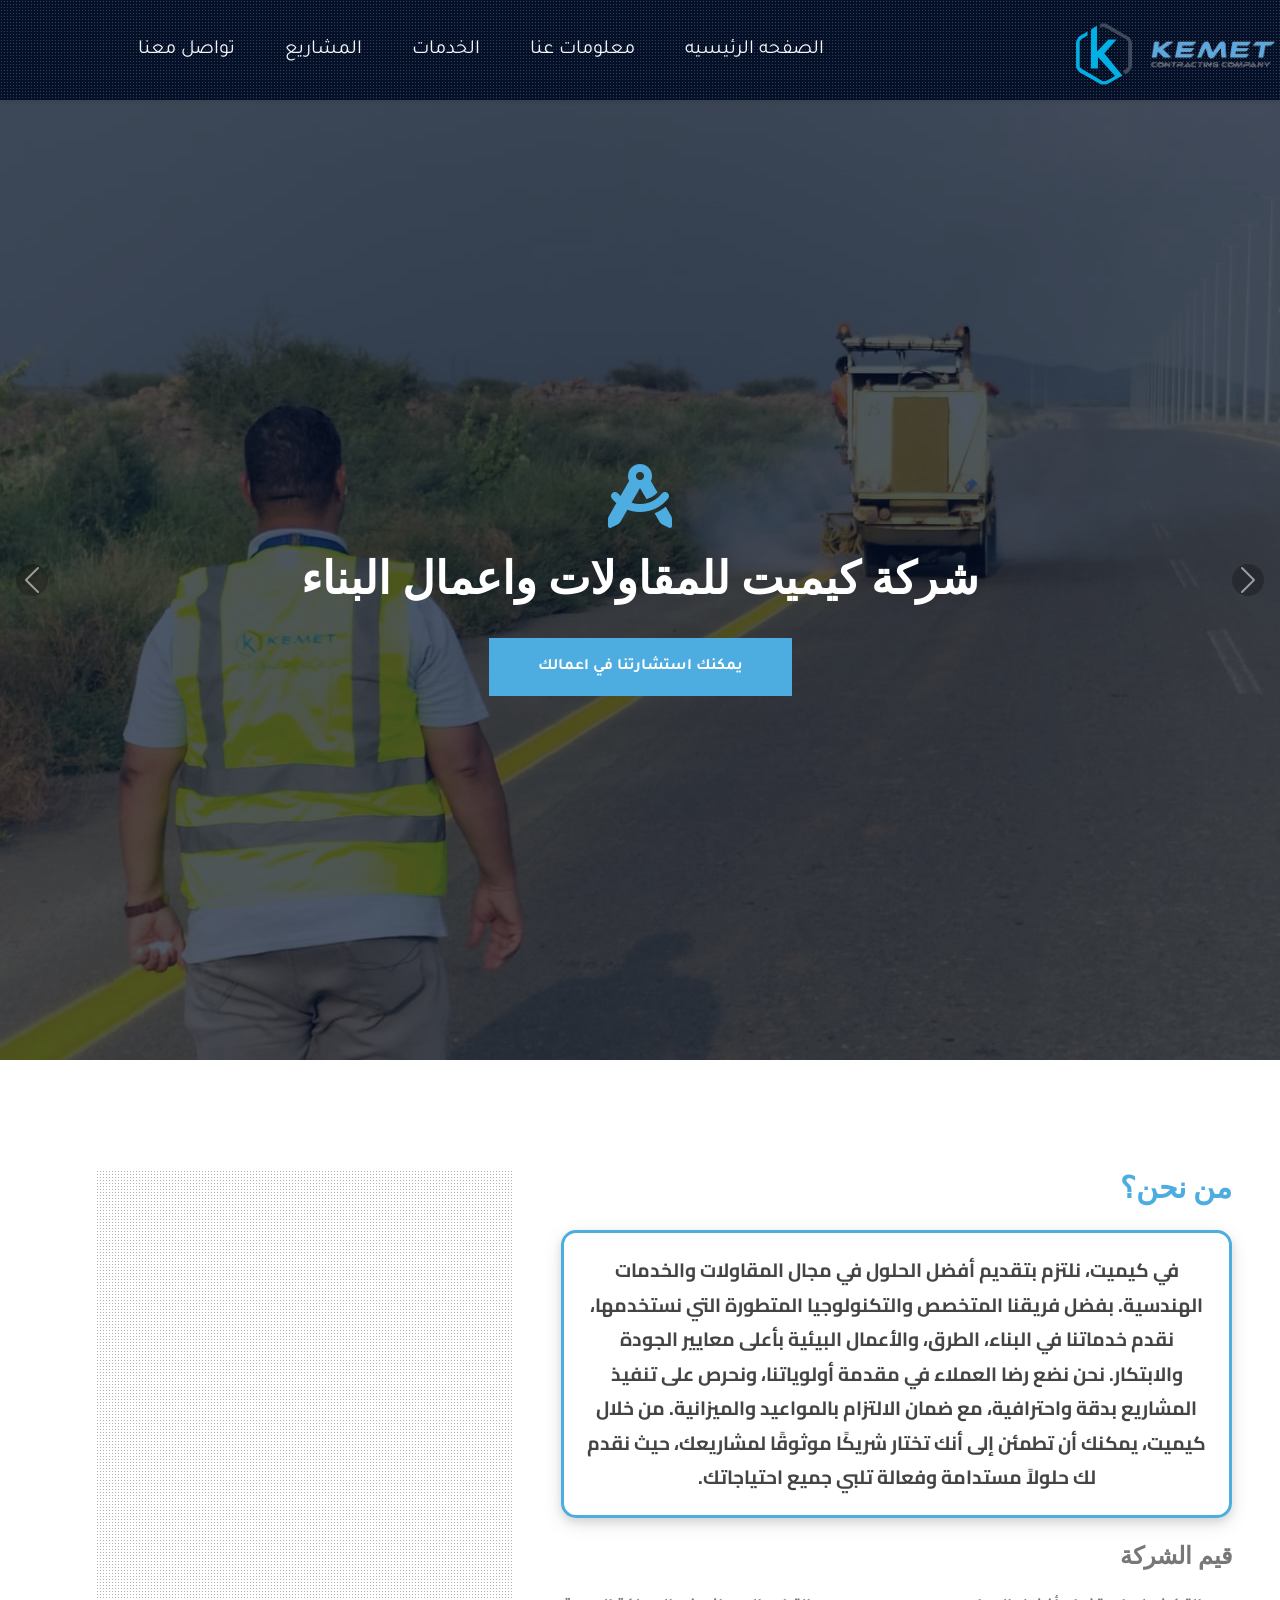
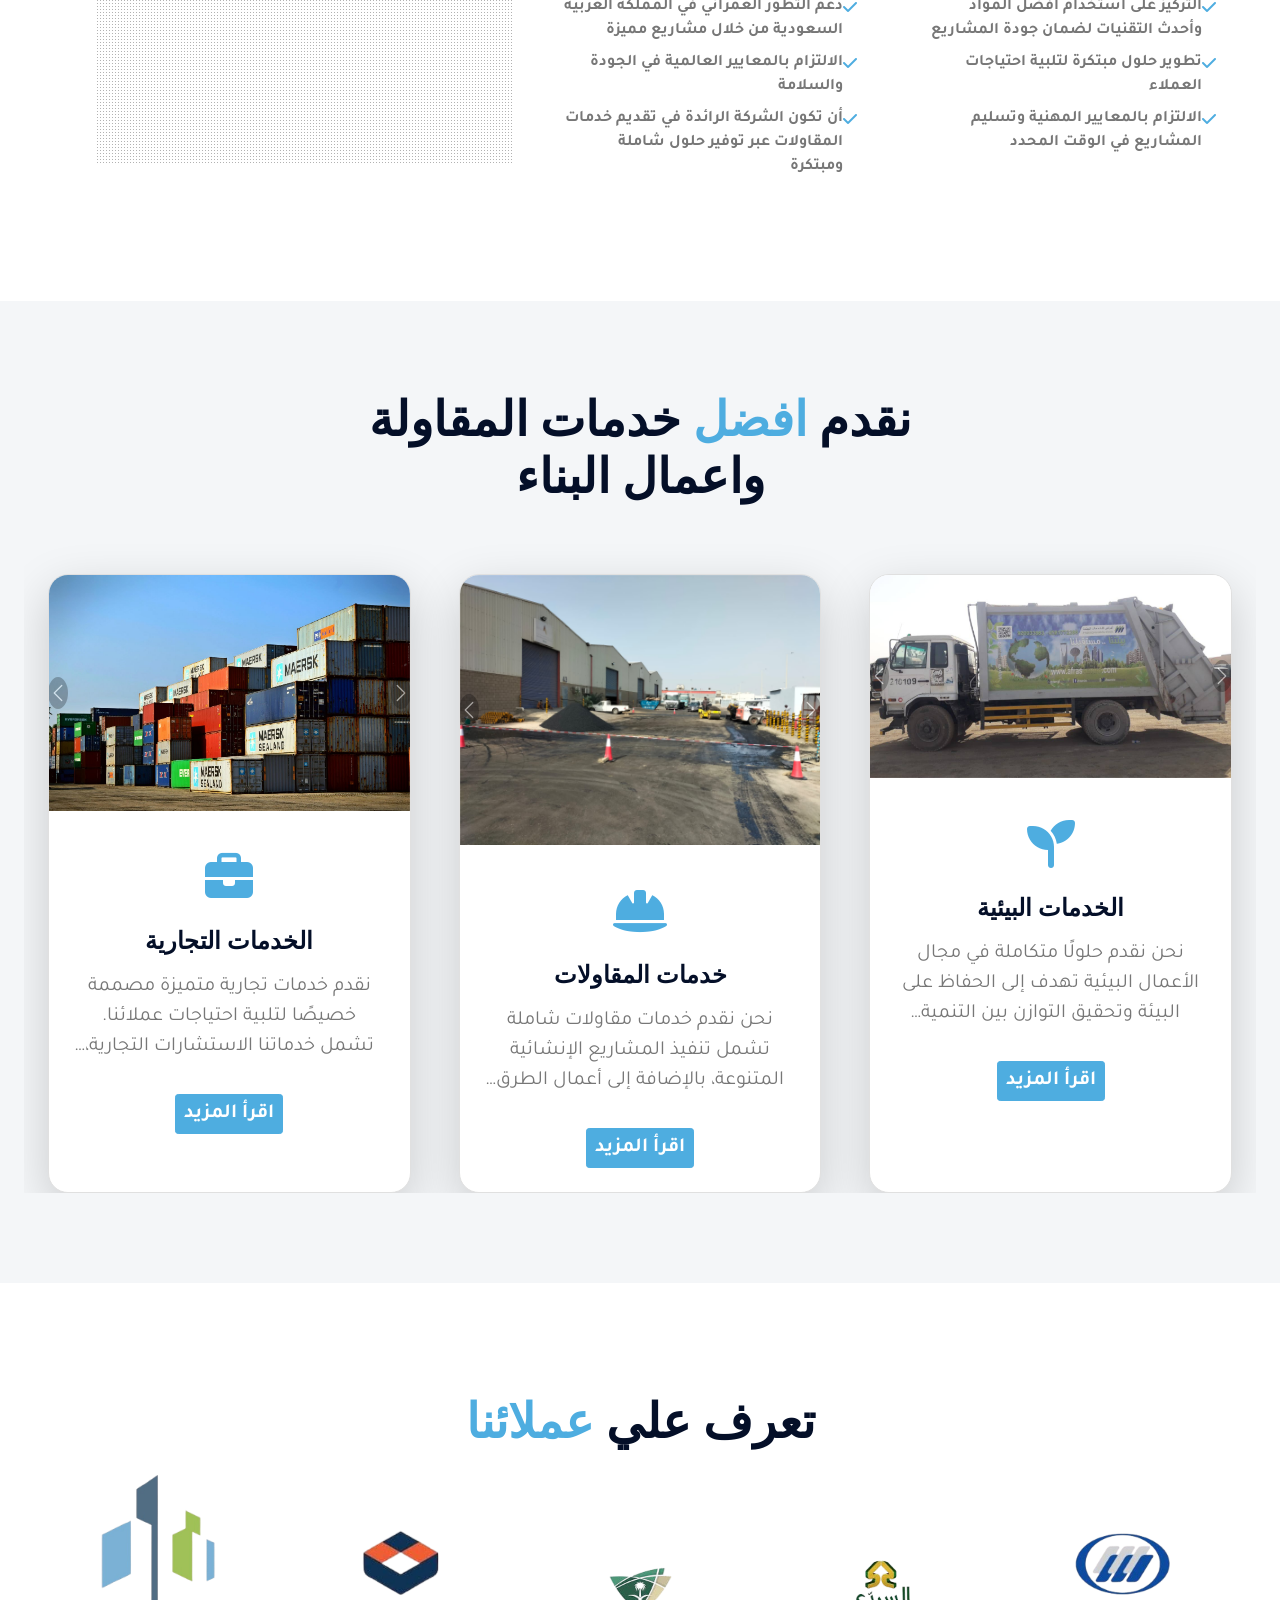
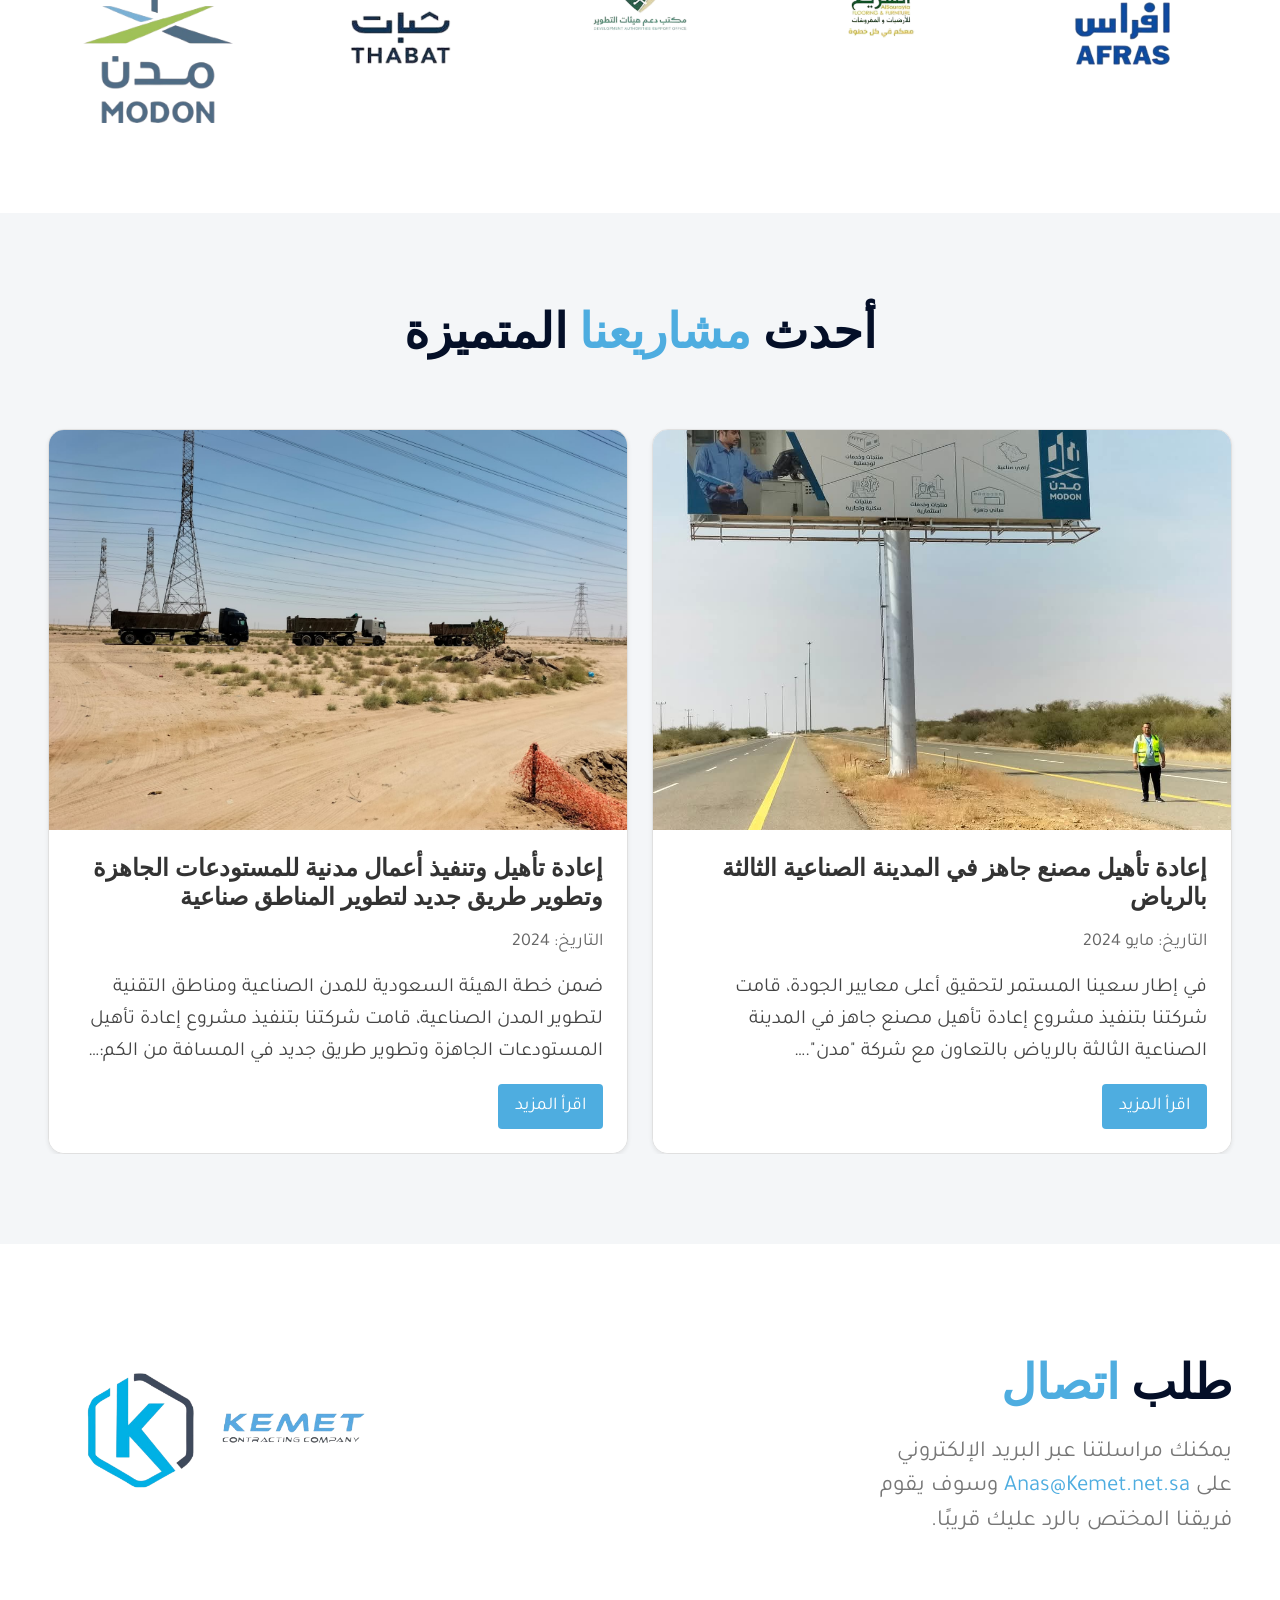
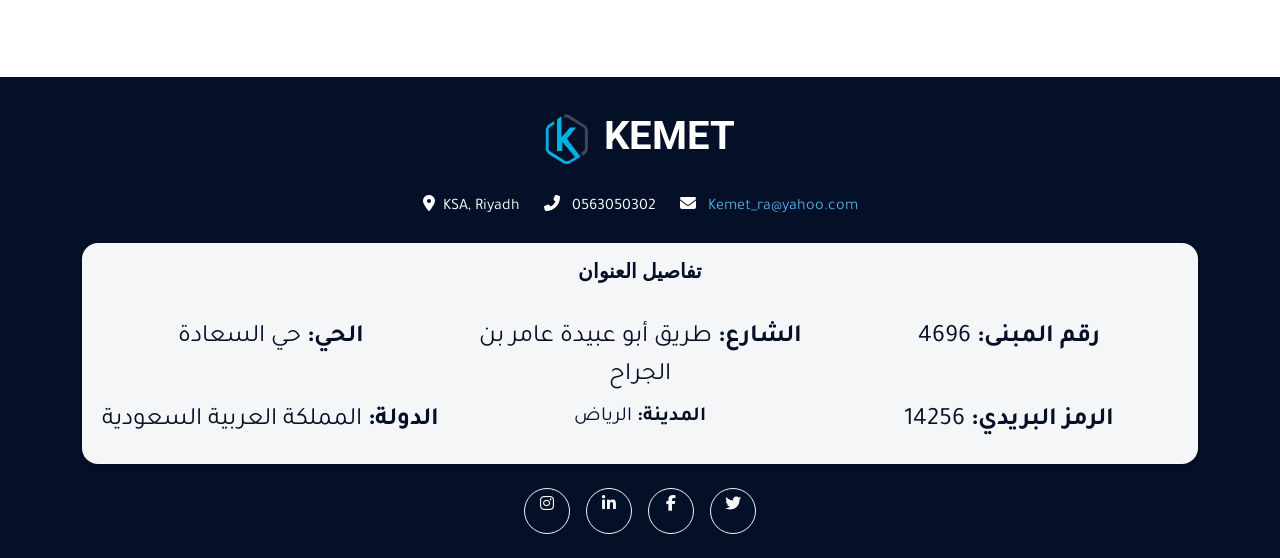
==== commit f1a253ab: "يارب اخر تعديل بقا" ====
--- a/index.html
+++ b/index.html
@@ -132,7 +132,7 @@
     <div class="container-fluid py-6 px-5 " id="about">
         <div class="row g-5">
             <div class="col-lg-7">
-                <h1 class="display-5 text-uppercase mb-4" style="text-align: right; direction: rtl;"><span class="text-primary">من نحن؟ </h1>
+                <h1 class="display-5  mb-4" style="text-align: right; direction: rtl; font-size: 30px;"><span class="text-primary">من نحن؟ </h1>
 
                   <h1 class="display-5 text-uppercase mb-4 styled-header" style="font-size: larger; font-family: 'Cairo', sans-serif; font-weight: 700; line-height: 1.8;">
                     في كيميت، نلتزم بتقديم أفضل الحلول في مجال المقاولات والخدمات الهندسية. بفضل فريقنا المتخصص والتكنولوجيا المتطورة التي نستخدمها، نقدم خدماتنا في البناء، الطرق، والأعمال البيئية بأعلى معايير الجودة والابتكار. نحن نضع رضا العملاء في مقدمة أولوياتنا، ونحرص على تنفيذ المشاريع بدقة واحترافية، مع ضمان الالتزام بالمواعيد والميزانية. من خلال كيميت، يمكنك أن تطمئن إلى أنك تختار شريكًا موثوقًا لمشاريعك، حيث نقدم لك حلولاً مستدامة وفعالة تلبي جميع احتياجاتك.
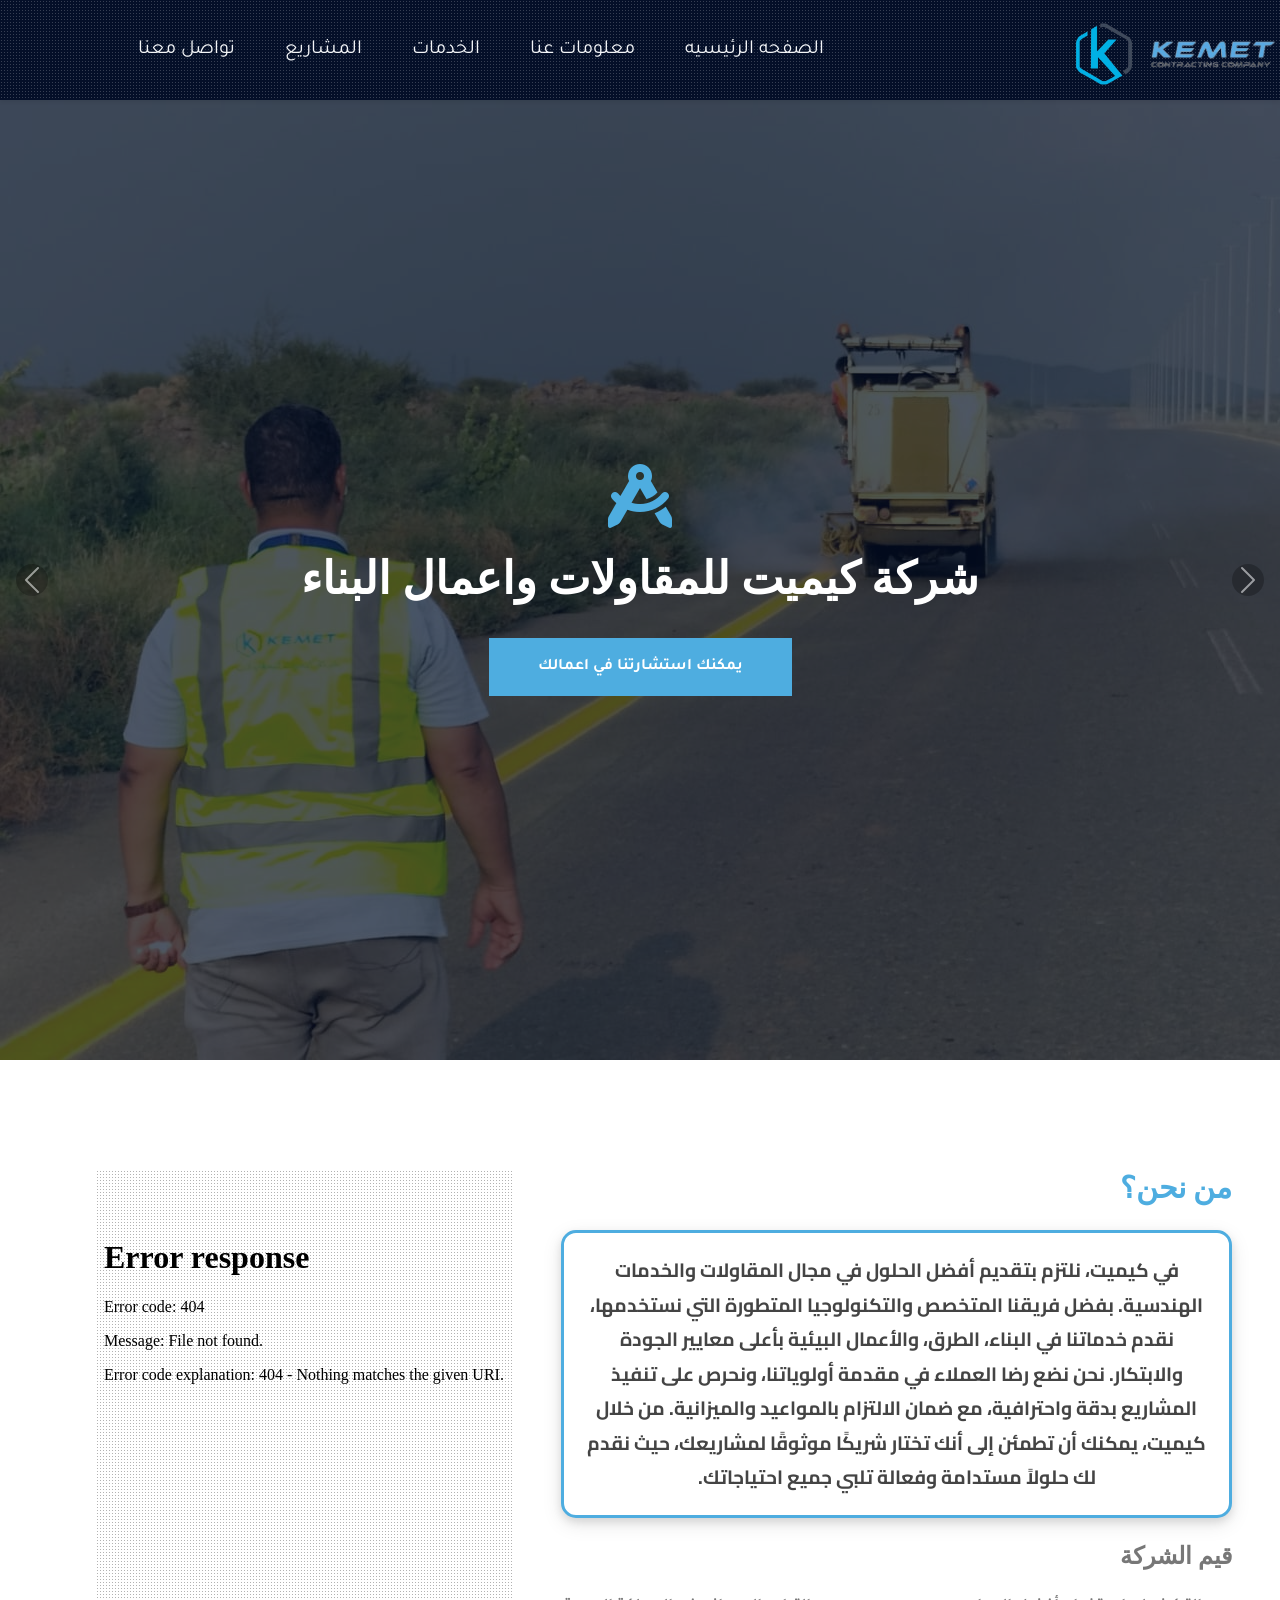
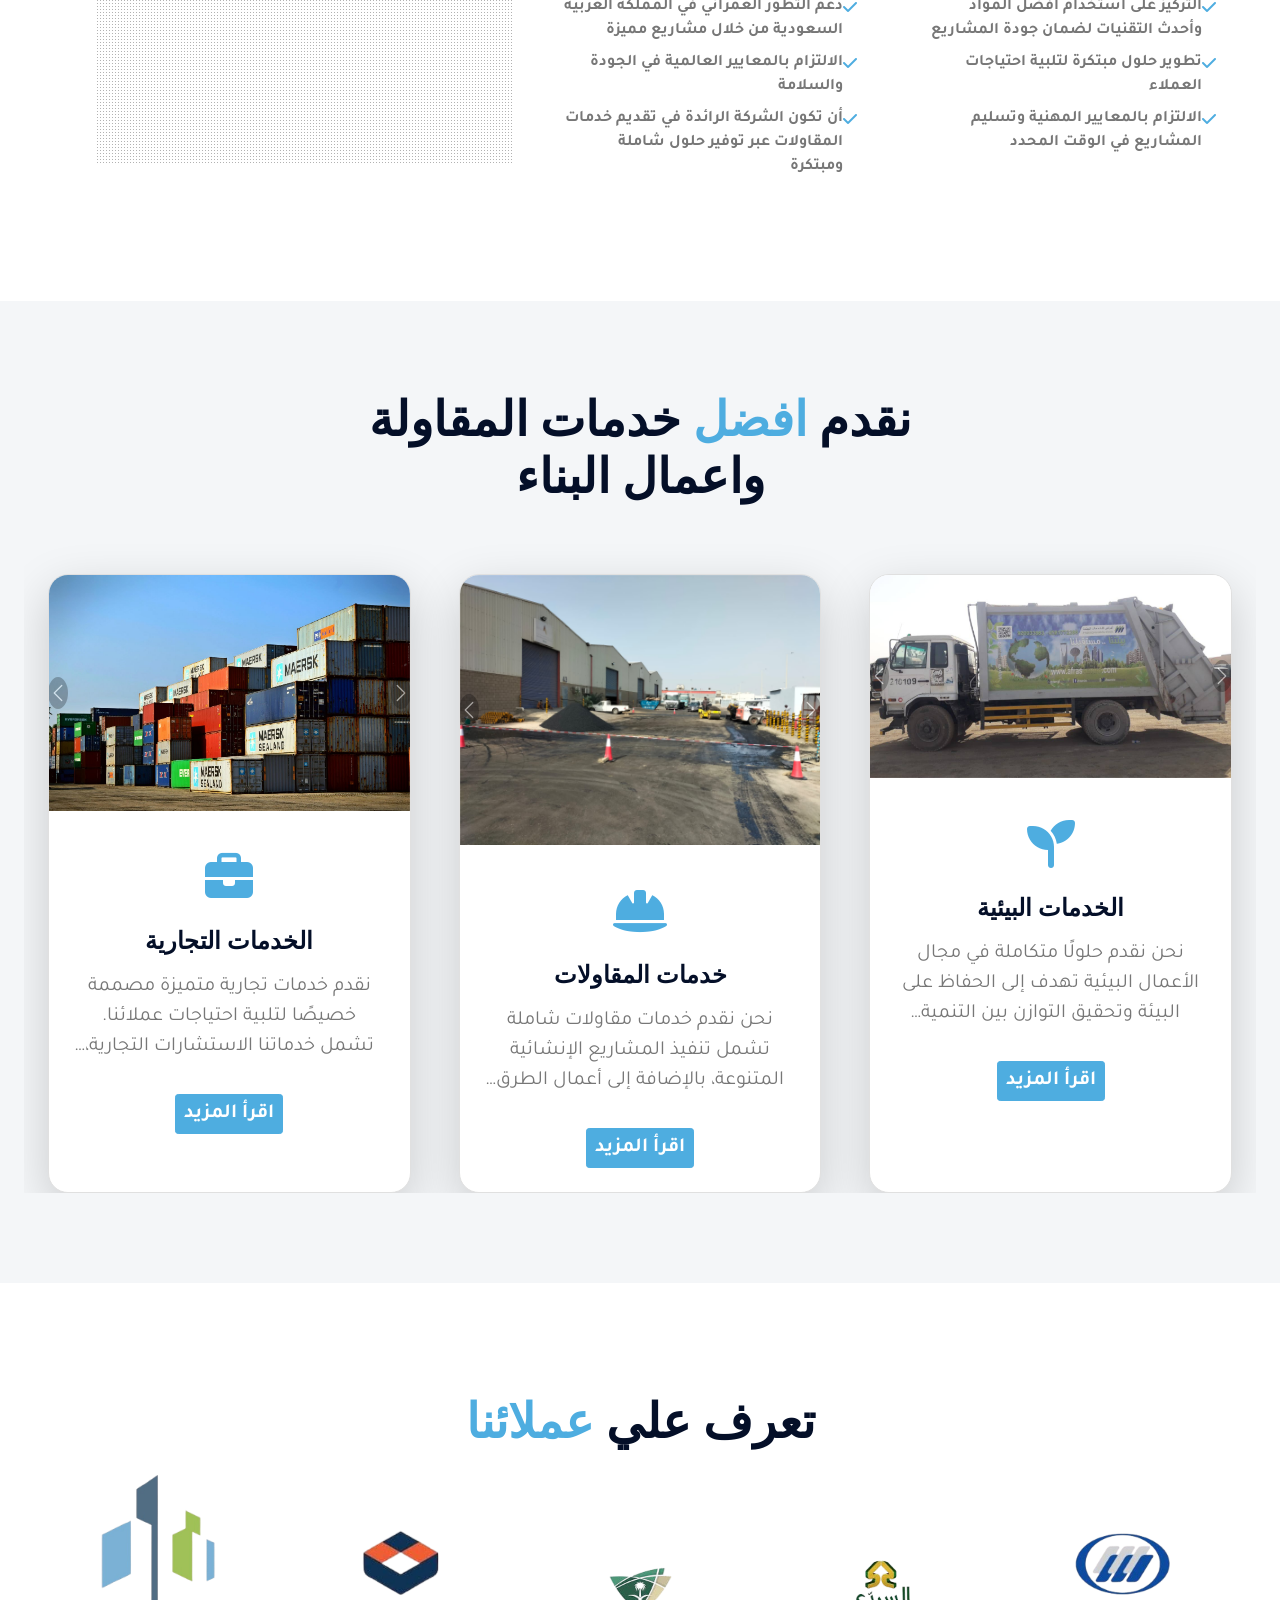
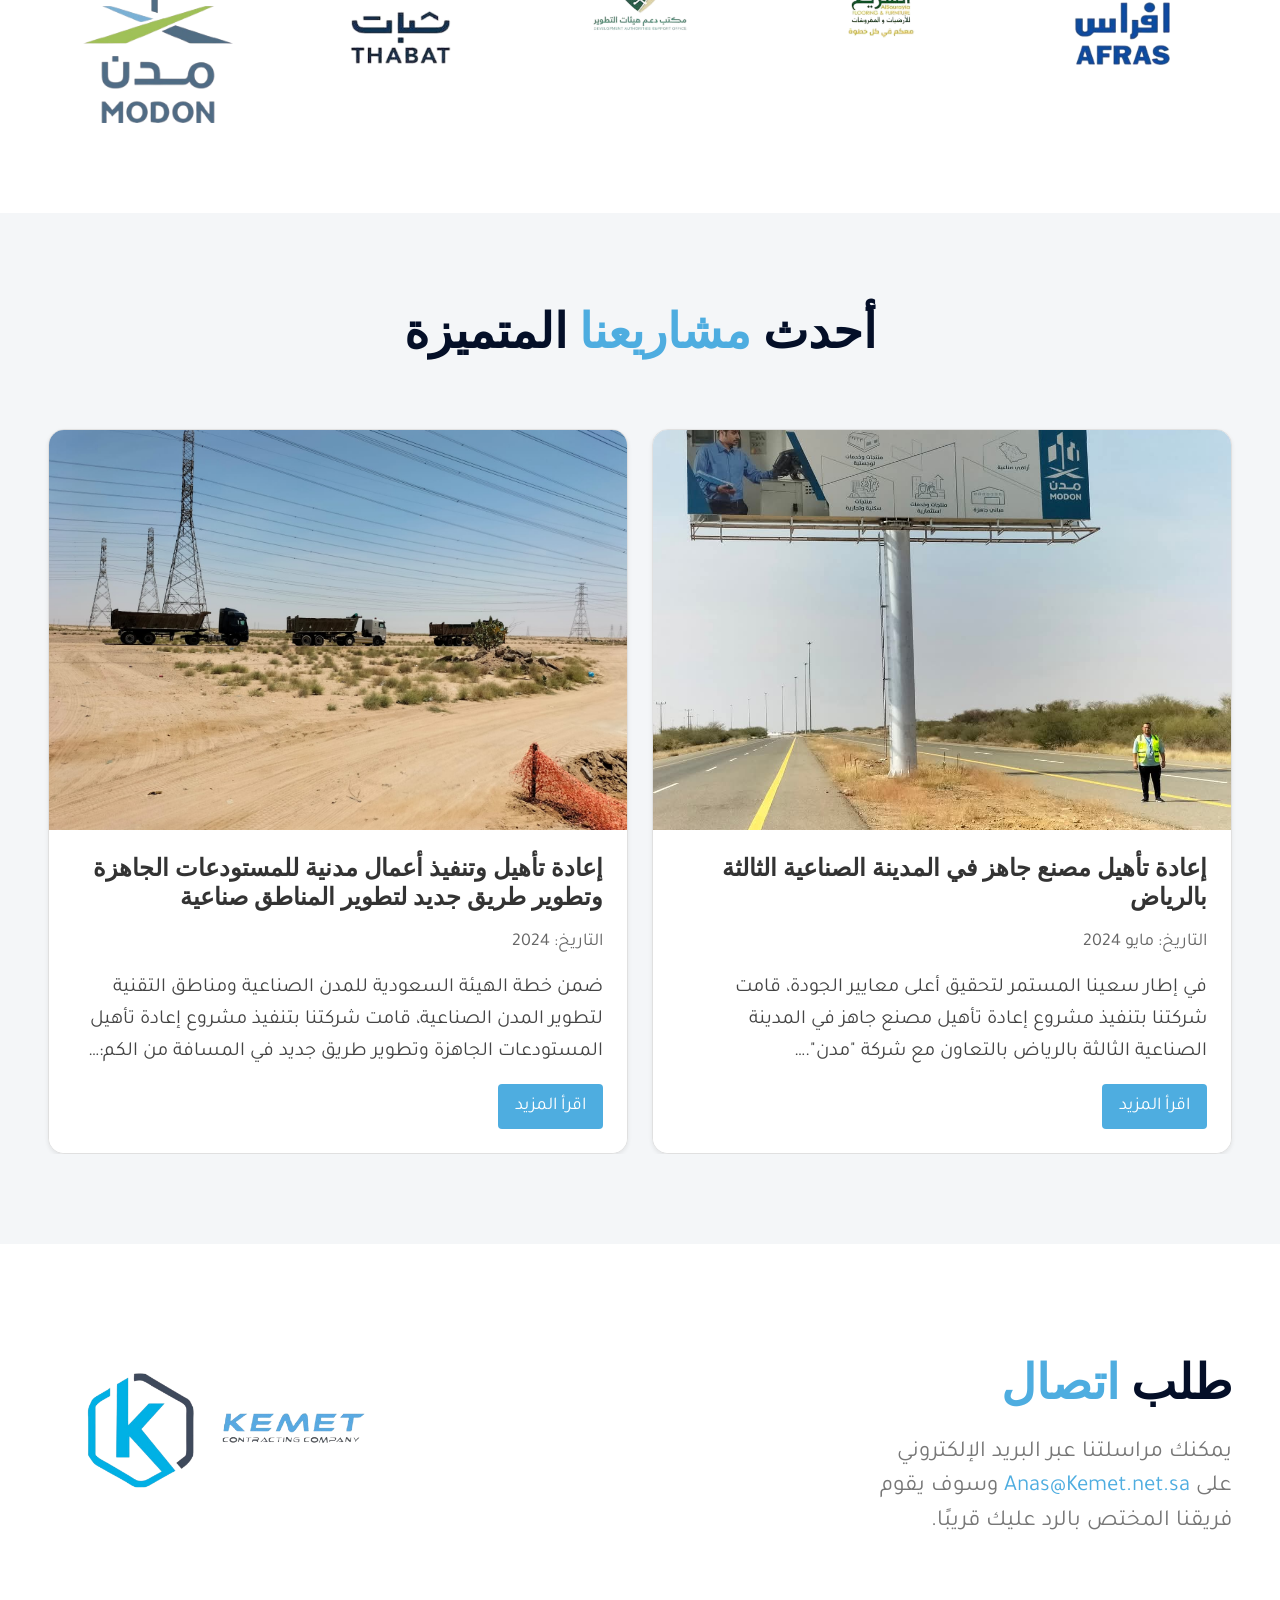
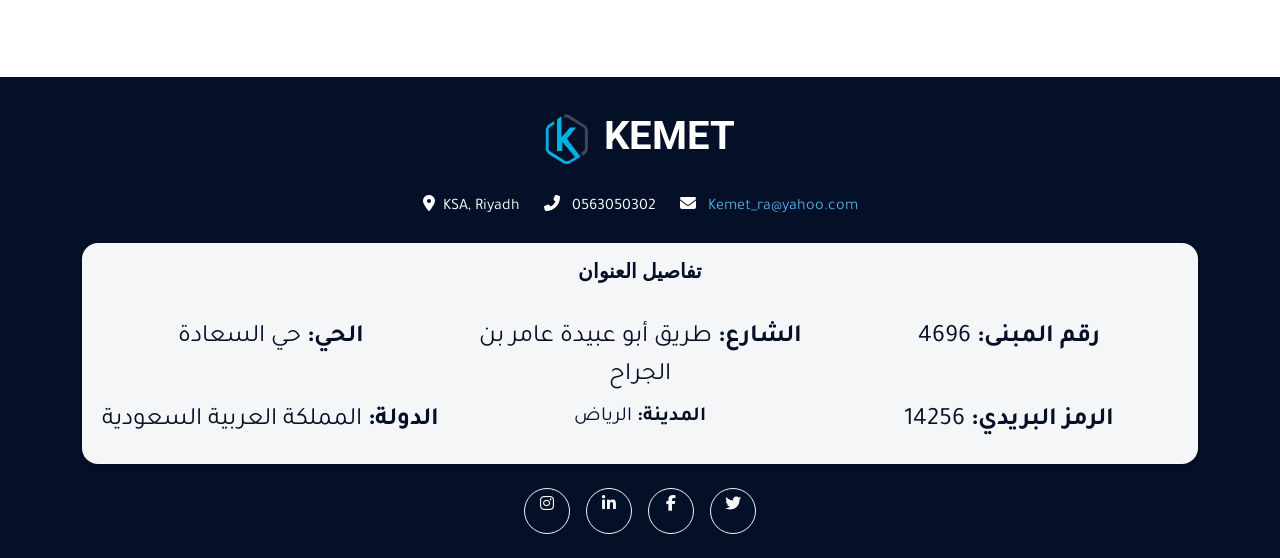
==== commit 00ad51c5: "promo video has been added, Error page has been added, responsive of error page has been added, we g" ====
--- a/index.html
+++ b/index.html
@@ -5,7 +5,7 @@
 
 <head>
     <meta charset="utf-8">
-    <title>Kemet</title>
+    <title>KEMETConstructing</title>
     <meta content="width=device-width, initial-scale=1.0" name="viewport">
     <meta name="description" content="في كيميت، نلتزم بتقديم أفضل الحلول في مجال المقاولات والخدمات الهندسية. بفضل فريقنا المتخصص والتكنولوجيا المتطورة التي نستخدمها، نقدم خدماتنا في البناء، الطرق، والأعمال البيئية بأعلى معايير الجودة والابتكار. نحن نضع رضا العملاء في مقدمة أولوياتنا، ونحرص على تنفيذ المشاريع بدقة واحترافية، مع ضمان الالتزام بالمواعيد والميزانية. من خلال كيميت، يمكنك أن تطمئن إلى أنك تختار شريكًا موثوقًا لمشاريعك، حيث نقدم لك حلولاً مستدامة وفعالة تلبي جميع احتياجاتك">
     <!-- Favicon -->
@@ -184,17 +184,17 @@
                
             </div>
             <div class="col-lg-5 pb-5" style="min-height: 400px;">
-              <div class="position-relative bg-dark-radial h-100 ms-5">
-                  <iframe 
-                      class="position-absolute w-100 h-100 mt-5 ms-n5" 
-                      style="object-fit: cover; border-radius: 18px;" 
-                      src="https://www.youtube.com/embed/4BzjUq921Y4" 
-                      frameborder="0" 
-                      allow="autoplay; loop; encrypted-media" 
-                      allowfullscreen>
-                  </iframe>
-              </div>
-          </div>
+                <div class="position-relative bg-dark-radial h-100 ms-5">
+                    <iframe 
+                        class="position-absolute w-100 h-100 mt-5 ms-n5" 
+                        style="object-fit: cover; border-radius: 18px;" 
+                        src="VideoPart/Kemet.mp4"
+                        frameborder="0" 
+                        allow="autoplay; loop; encrypted-media" 
+                        allowfullscreen>
+                    </iframe>
+                </div>
+            </div>
           
         </div>
     </div>
@@ -468,10 +468,10 @@
     
             <!-- Social Media Links -->
             <div class="d-flex justify-content-center gap-3 mt-4">
-                <a class="btn btn-outline-light btn-lg-square rounded-circle" href="#"><i class="fab fa-twitter"></i></a>
-                <a class="btn btn-outline-light btn-lg-square rounded-circle" href="#"><i class="fab fa-facebook-f"></i></a>
-                <a class="btn btn-outline-light btn-lg-square rounded-circle" href="#"><i class="fab fa-linkedin-in"></i></a>
-                <a class="btn btn-outline-light btn-lg-square rounded-circle" href="#"><i class="fab fa-instagram"></i></a>
+                <a class="btn btn-outline-light btn-lg-square rounded-circle" href="NOTFOUND404.HTML?source=X"><i class="fab fa-twitter"></i></a>
+                <a class="btn btn-outline-light btn-lg-square rounded-circle" href="NOTFOUND404.HTML?source=facebook"><i class="fab fa-facebook-f"></i></a>
+                <a class="btn btn-outline-light btn-lg-square rounded-circle" href="NOTFOUND404.HTML?source=linkedin"><i class="fab fa-linkedin-in"></i></a>
+                <a class="btn btn-outline-light btn-lg-square rounded-circle" href="NOTFOUND404.HTML?source=instagram"><i class="fab fa-instagram"></i></a>
             </div>
         </div>
     </div>
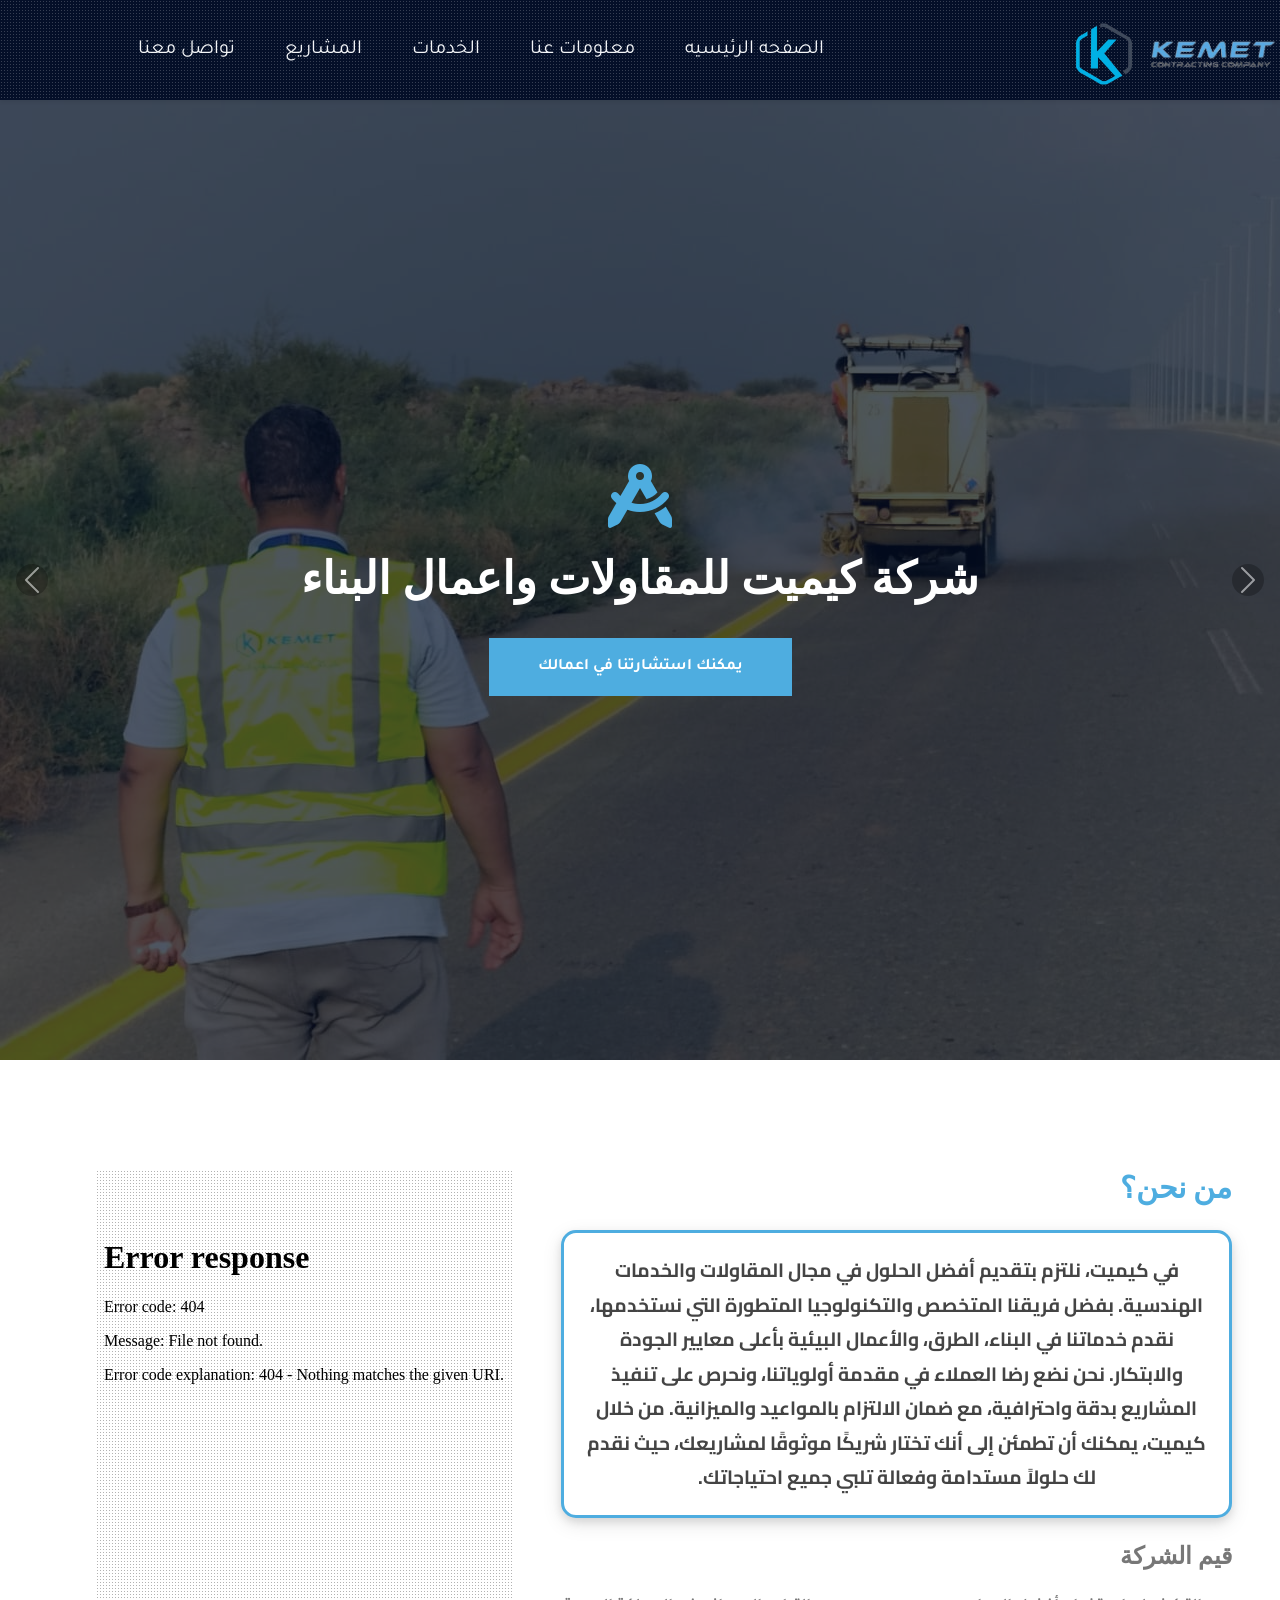
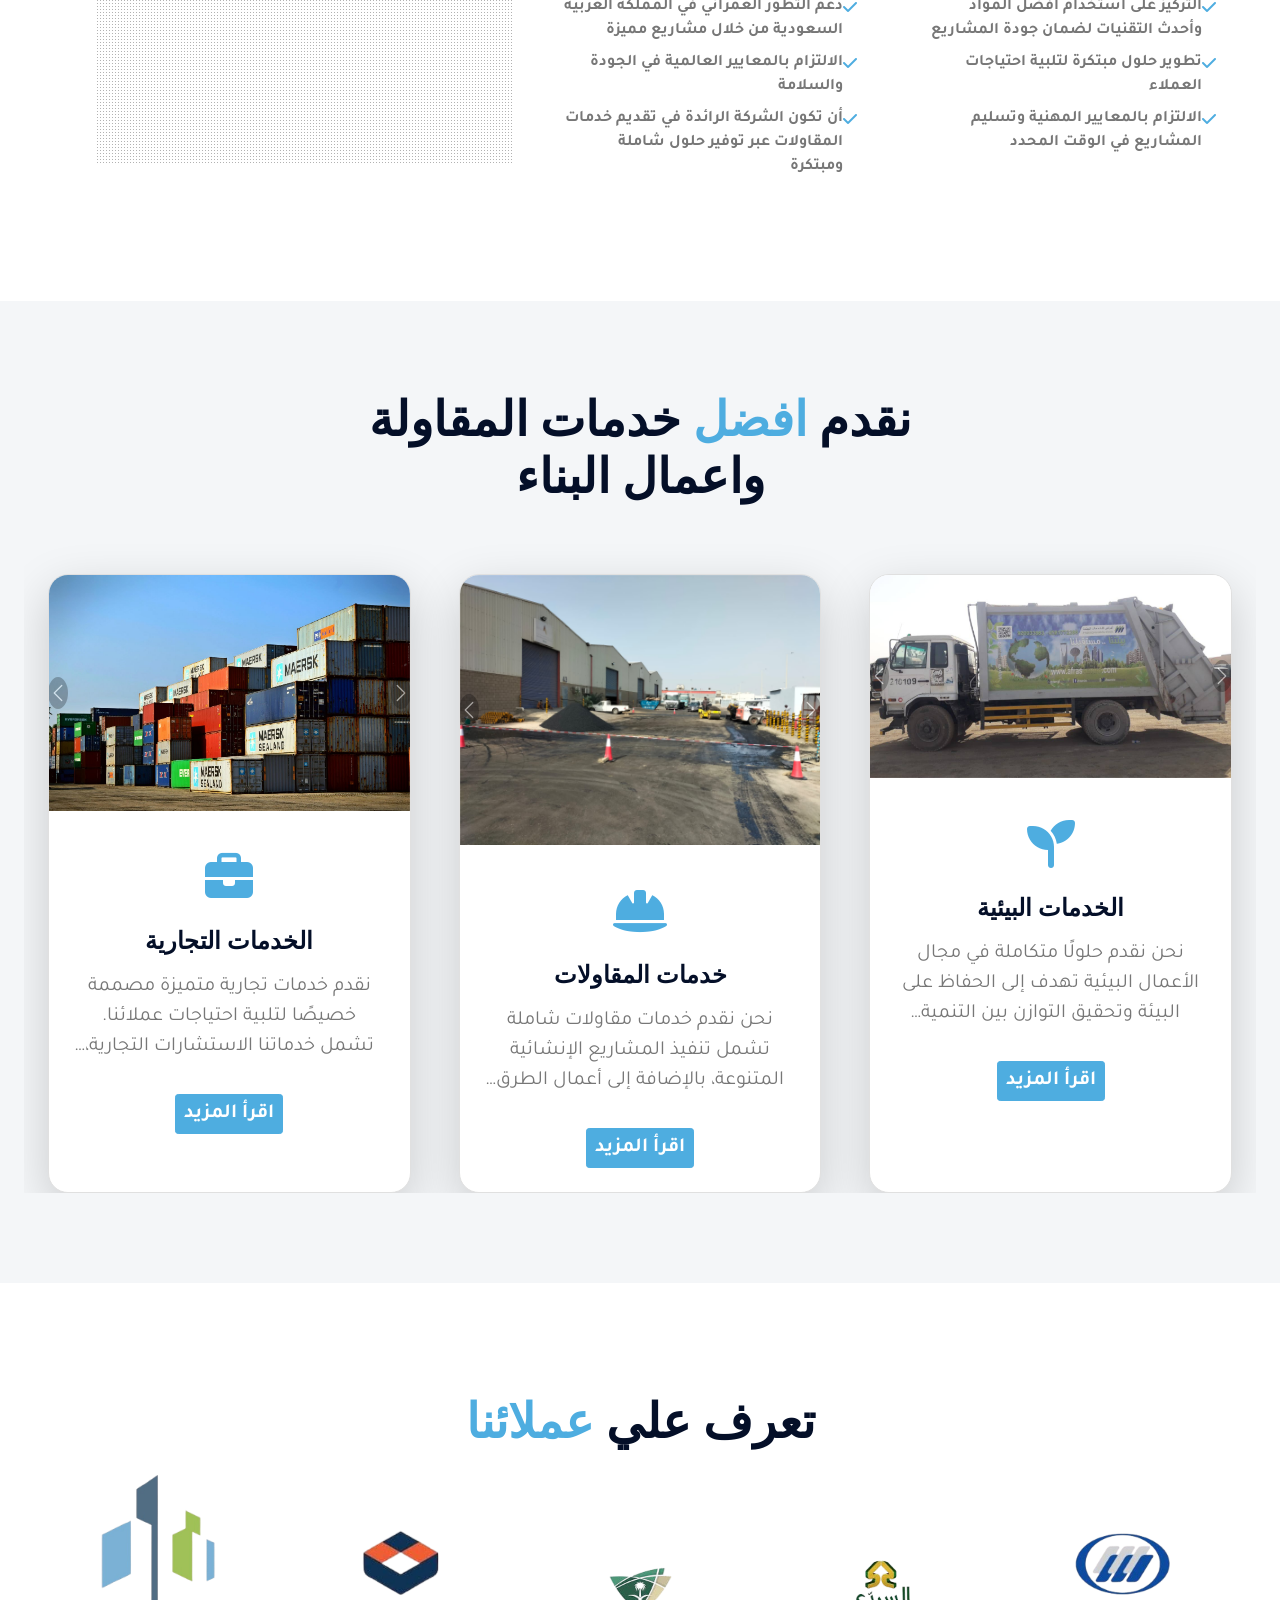
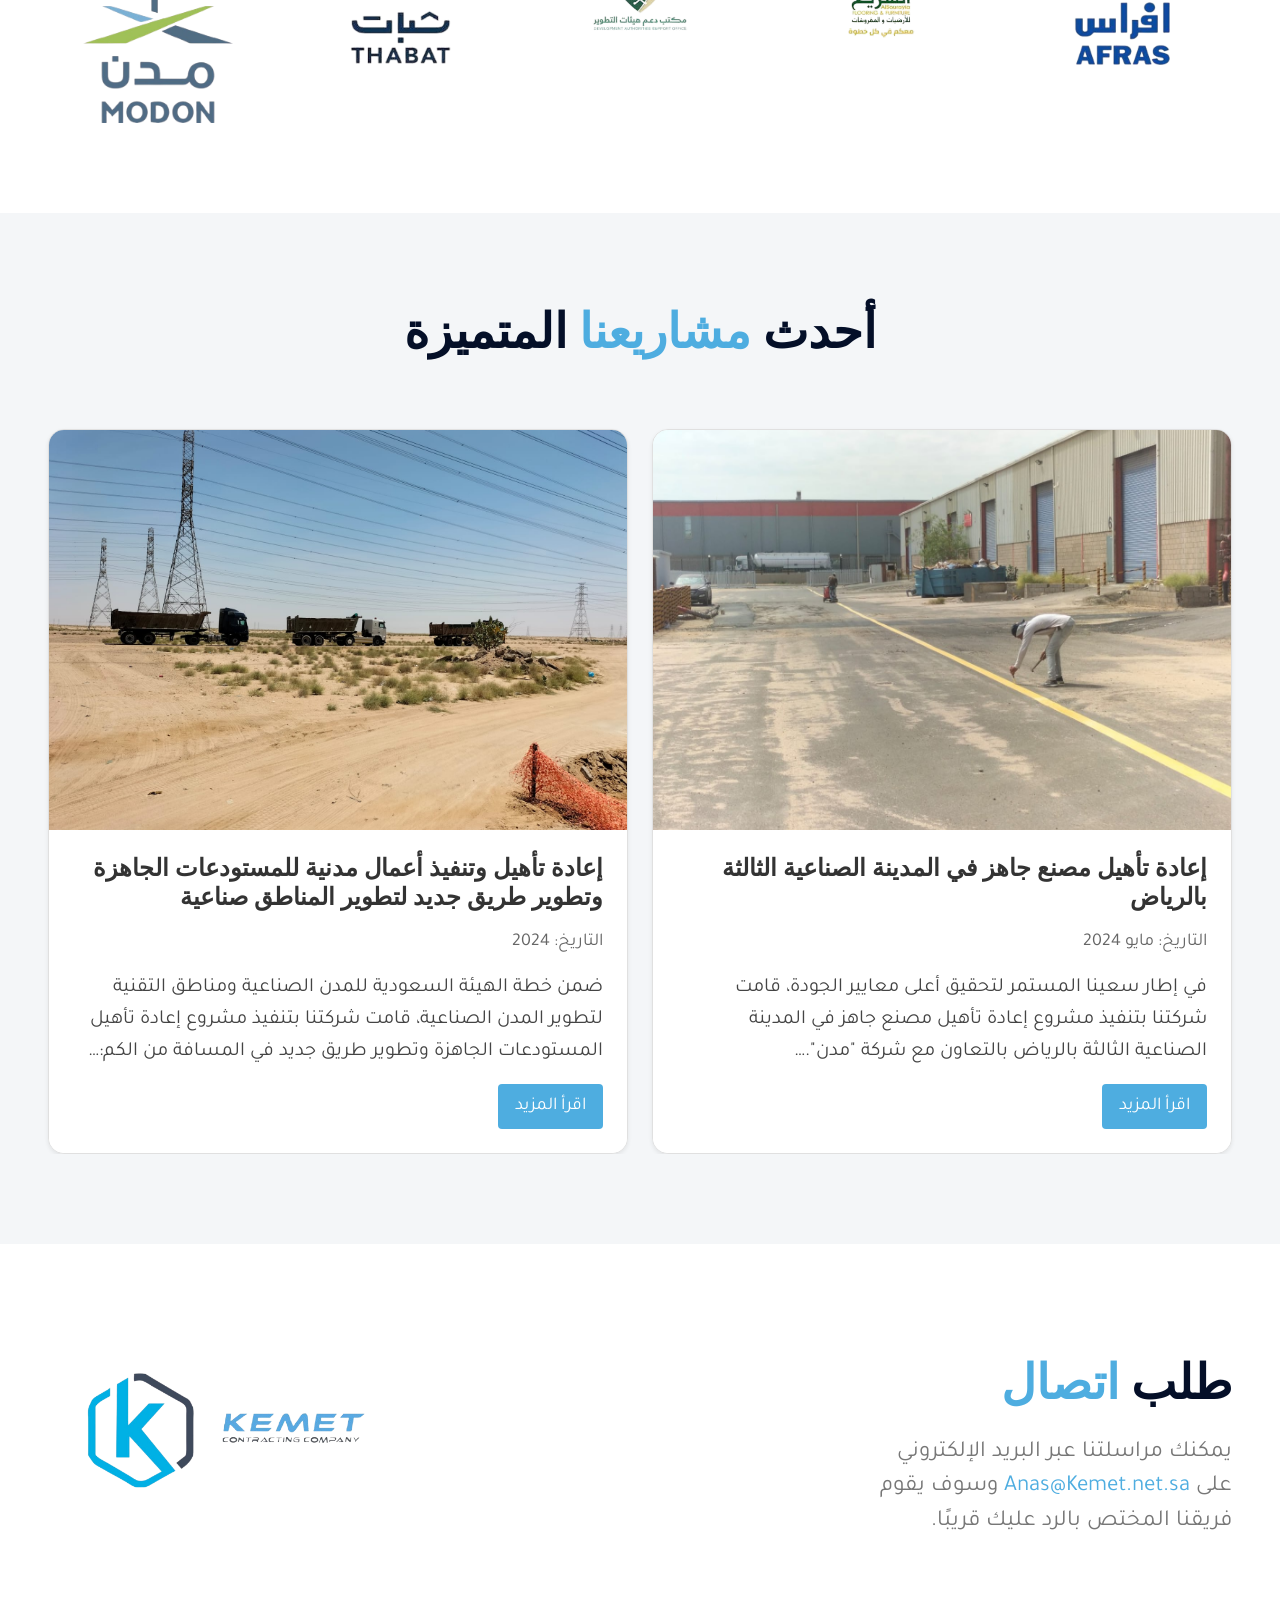
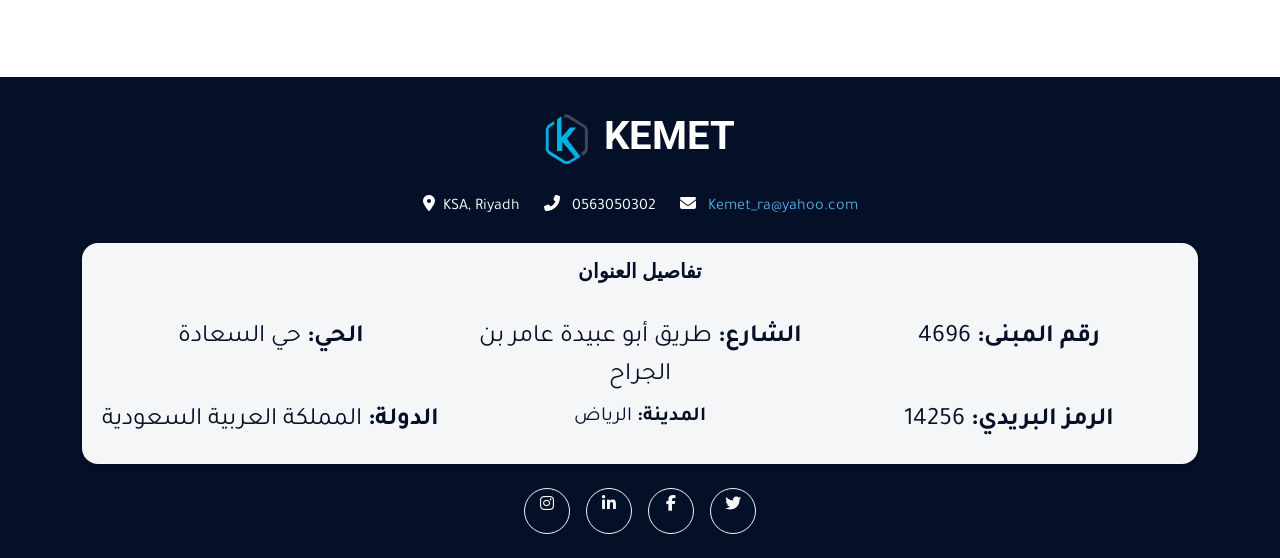
==== commit b9fd705f: "images replaced" ====
--- a/index.html
+++ b/index.html
@@ -339,11 +339,12 @@
                 <div class="card-box1 h-100 shadow-sm rounded-lg overflow-hidden">
                     <!-- Image Container with Multiple Images -->
                     <div class="image-container1" style="height: 400px; overflow: hidden; position: relative;">
-                        <img class="img-fluid card-img1 active" src="img/roadProject/WhatsApp Image 2025-01-05 at 07.16.02_16eceb18.jpg" alt="Project Image 1">
-                        <img class="img-fluid card-img1" src="img/roadProject/WhatsApp Image 2025-01-05 at 07.16.13_5fa7f857.jpg" alt="Project Image 2">
-                        <img class="img-fluid card-img1" src="img/roadProject/WhatsApp Image 2025-01-05 at 07.16.16_8df62dd1.jpg" alt="Project Image 3">
-                        <img class="img-fluid card-img1" src="img/roadProject/WhatsApp Image 2025-01-05 at 07.16.16_8df62dd1.jpg" alt="Project Image 3">
-                        <img class="img-fluid card-img1" src="img/roadProject/WhatsApp Image 2025-01-05 at 07.16.24_ad8d26f7.jpg" alt="Project Image 3">
+                        <img class="img-fluid card-img1 active" src="img/project1/pr1.jpg" alt="Project Image 2">
+                        <img class="img-fluid card-img1" src="img/project1/pr2.jpg" alt="Project Image 3">
+                        <img class="img-fluid card-img1" src="img/project1/replace.jpg" alt="Project Image 3">
+                        <img class="img-fluid card-img1" src="img/project1/pr4.jpg" alt="Project Image 3">
+                        <img class="img-fluid card-img1" src="img/project1/pr5.jpg" alt="Project Image 3">
+                        
                     </div>
                     <div class="card-content1 p-4">
                         <h4 class="text-uppercase mb-3" style="font-size: 24px; color: #333;">إعادة تأهيل مصنع جاهز في المدينة الصناعية الثالثة بالرياض
@@ -366,7 +367,6 @@
             <!-- المشروع الثاني -->
             <div class="col-xl-6 col-lg-6 col-md-6">
                 <div class="card-box1 h-100 shadow-sm rounded-lg overflow-hidden">
-                    <!-- Image Container with Multiple Images -->
                     <div class="image-container1" style="height: 400px; overflow: hidden; position: relative;">
                         <img class="img-fluid card-img1 active" src="img/storageProjects/WhatsApp Image 2025-01-05 at 07.13.40_425e0d48.jpg" alt="Project Image 4">
                         <img class="img-fluid card-img1" src="img/storageProjects/WhatsApp Image 2025-01-05 at 07.13.47_e7b0eebc.jpg" alt="Project Image 5">
@@ -401,7 +401,6 @@
         </div>
     </div>
 
-    <!-- Appointment Start -->
     <div class="container-fluid py-6 px-5">
         <div class="row gx-5">
             <div class="col-lg-4 mb-5 mb-lg-0">
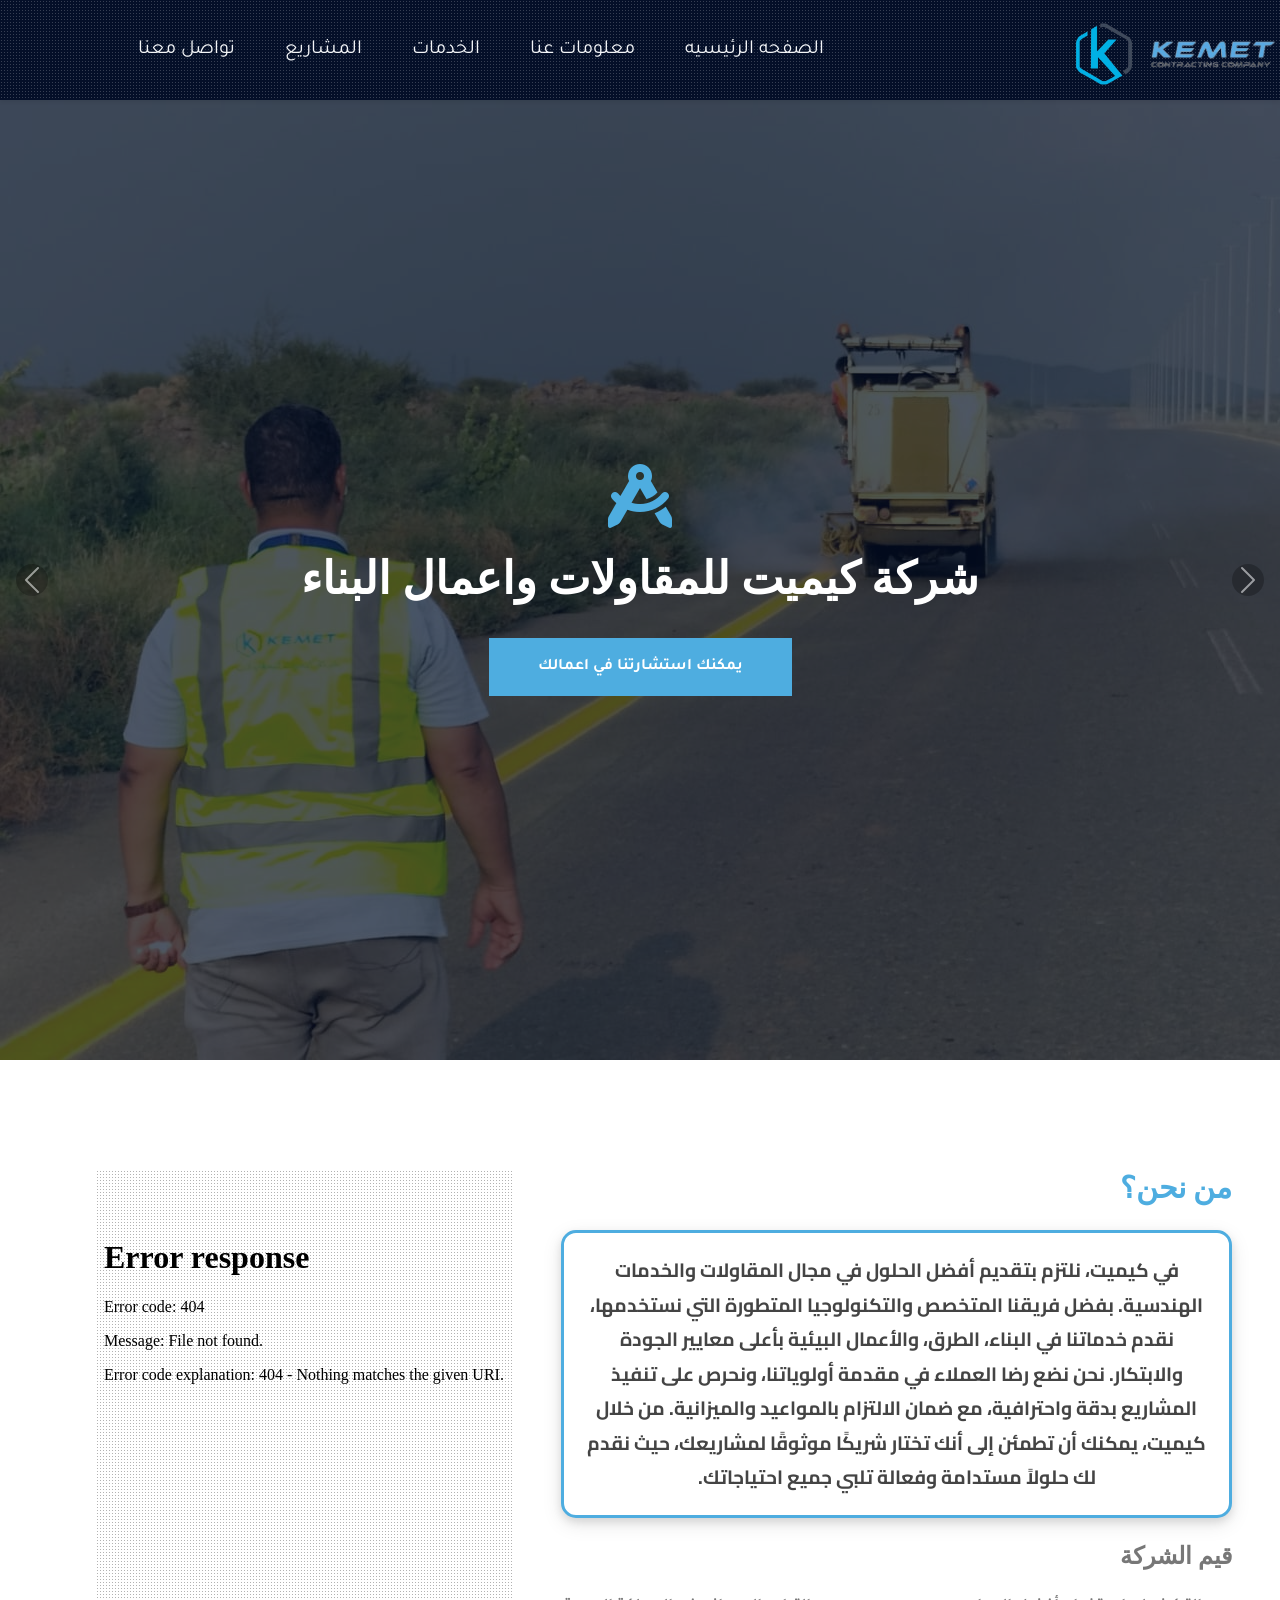
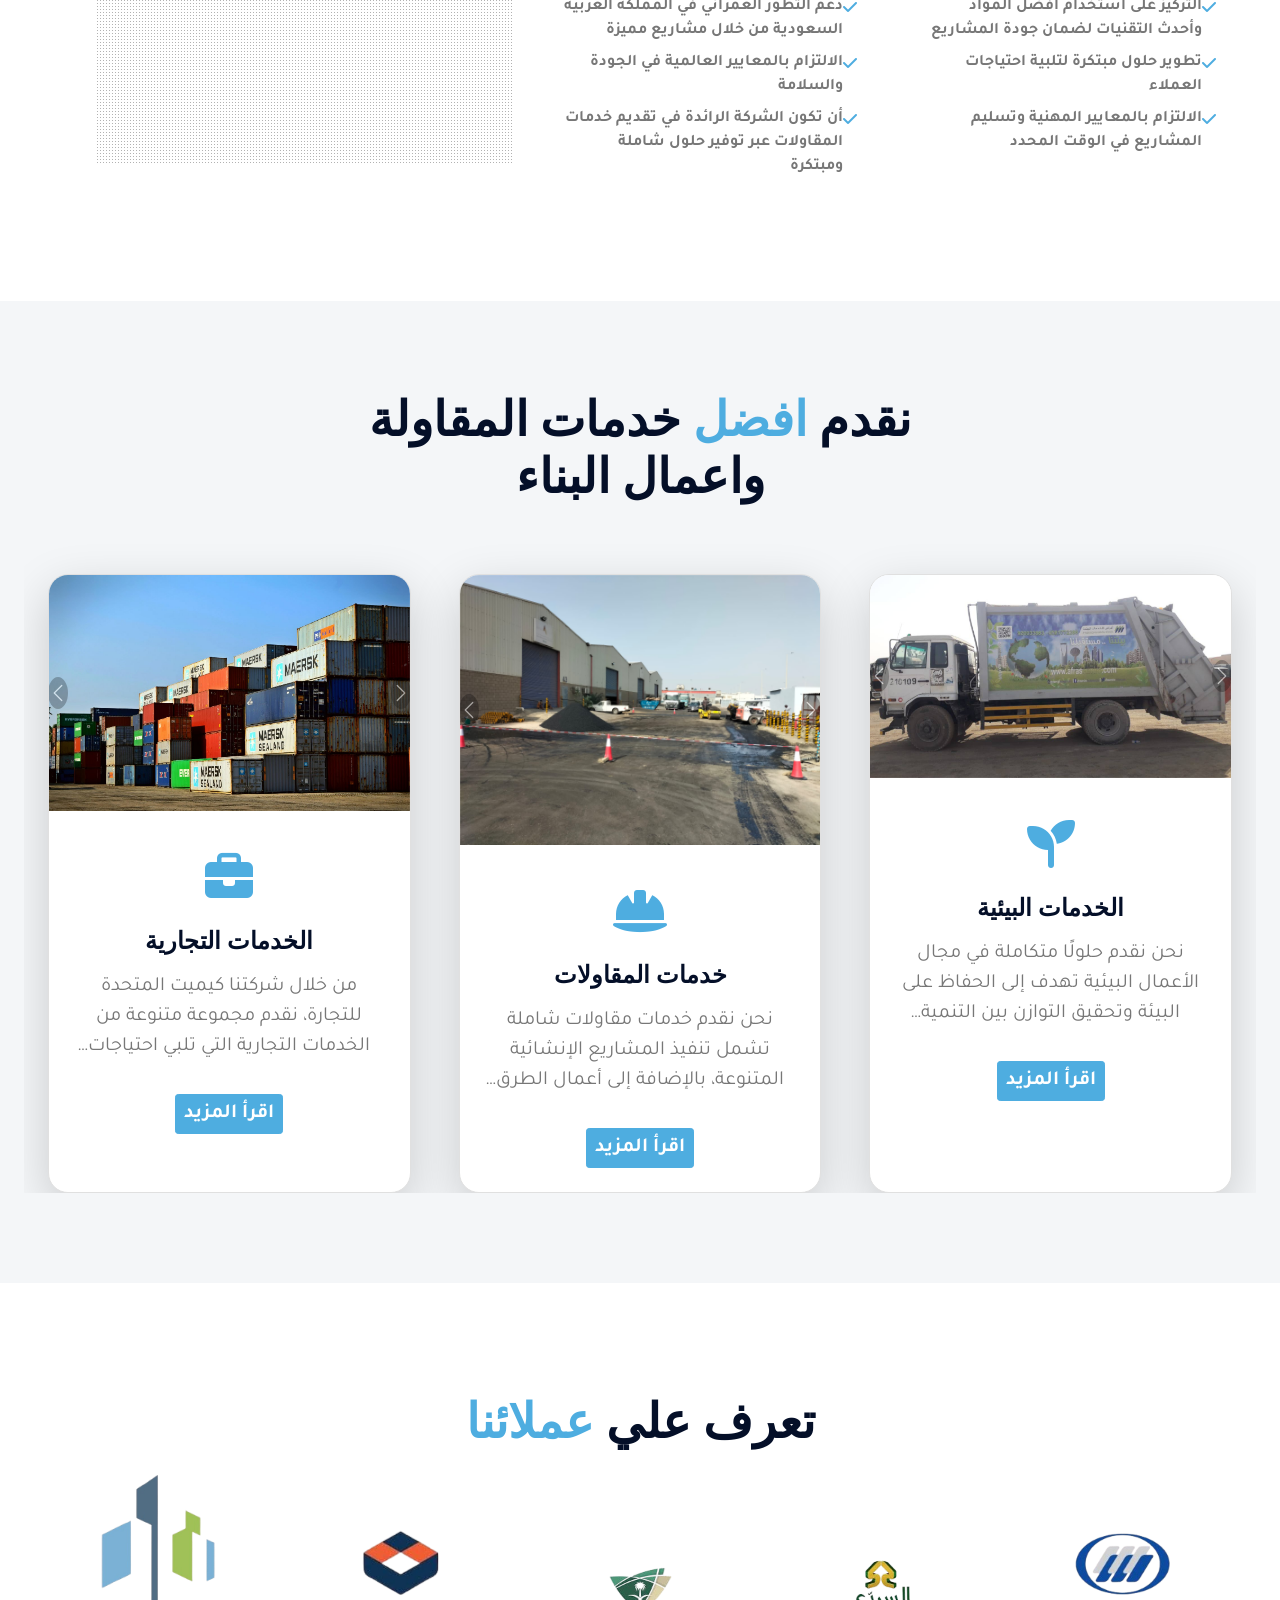
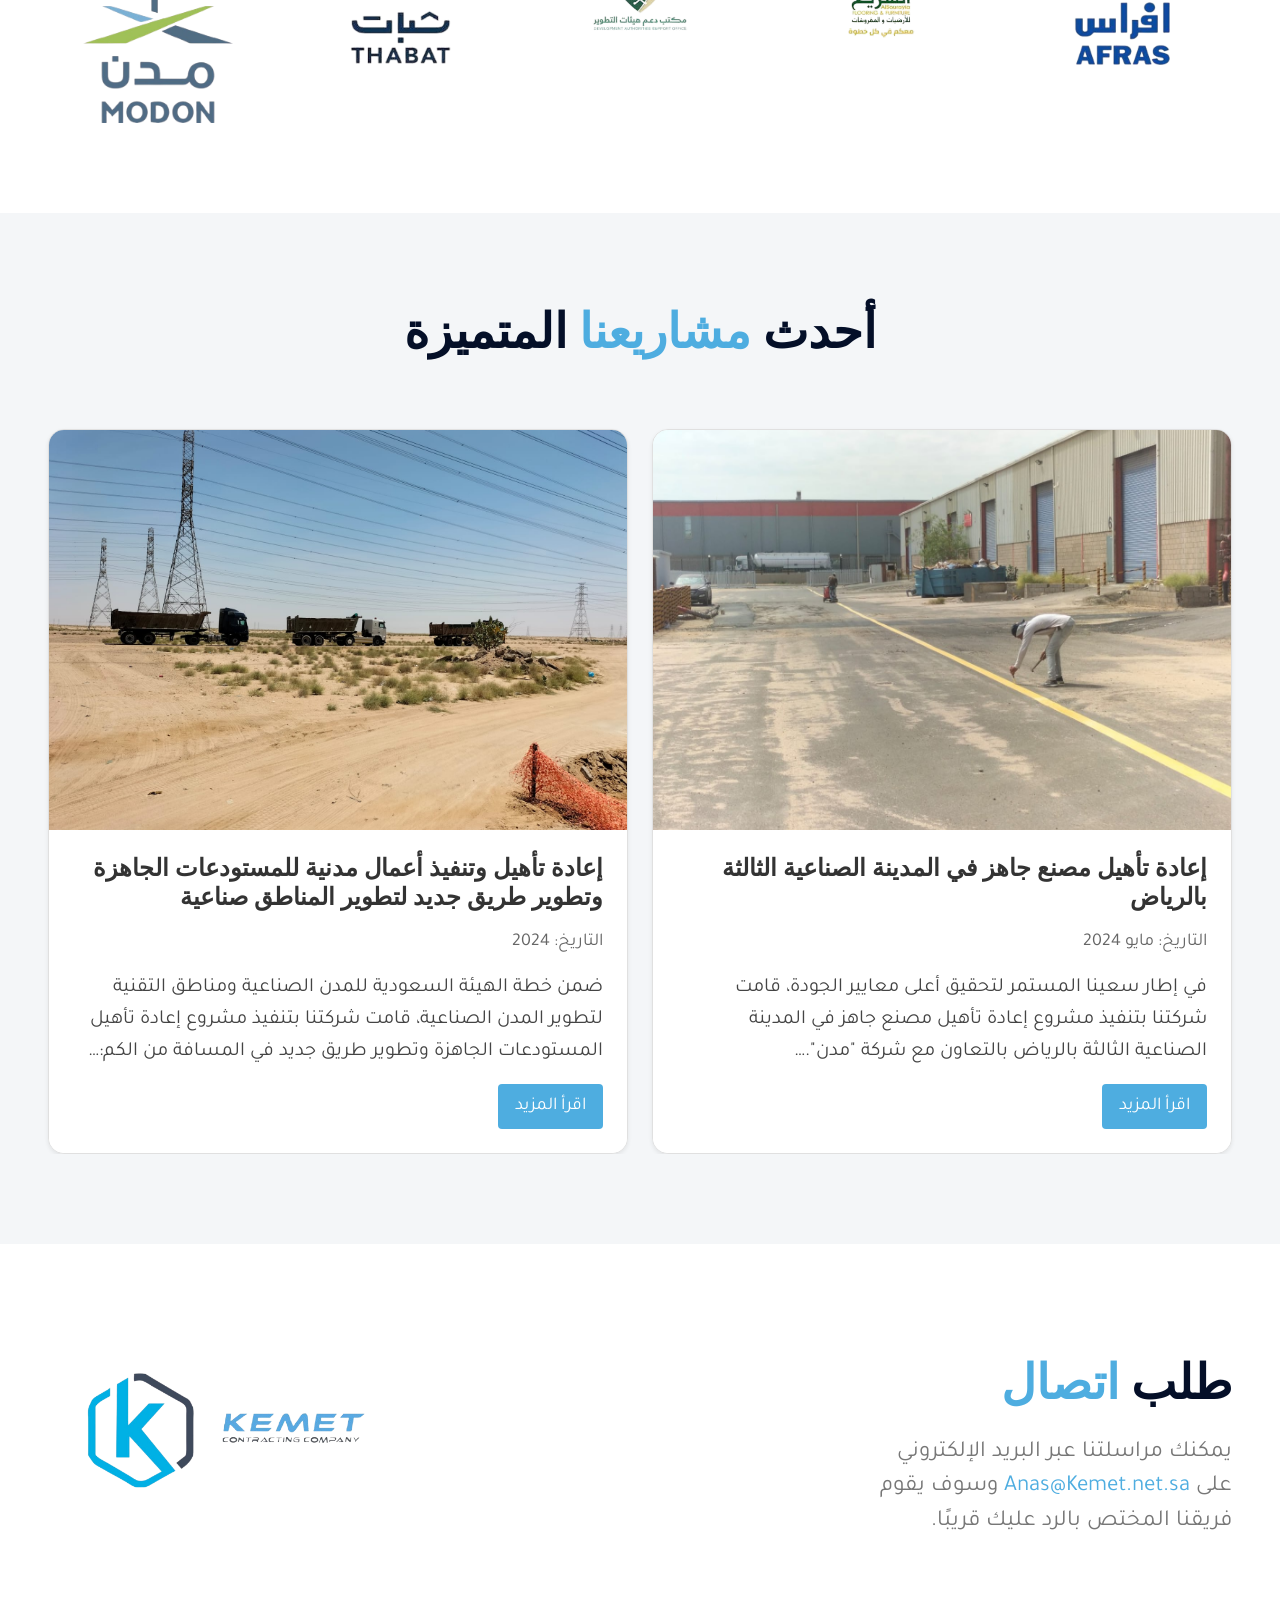
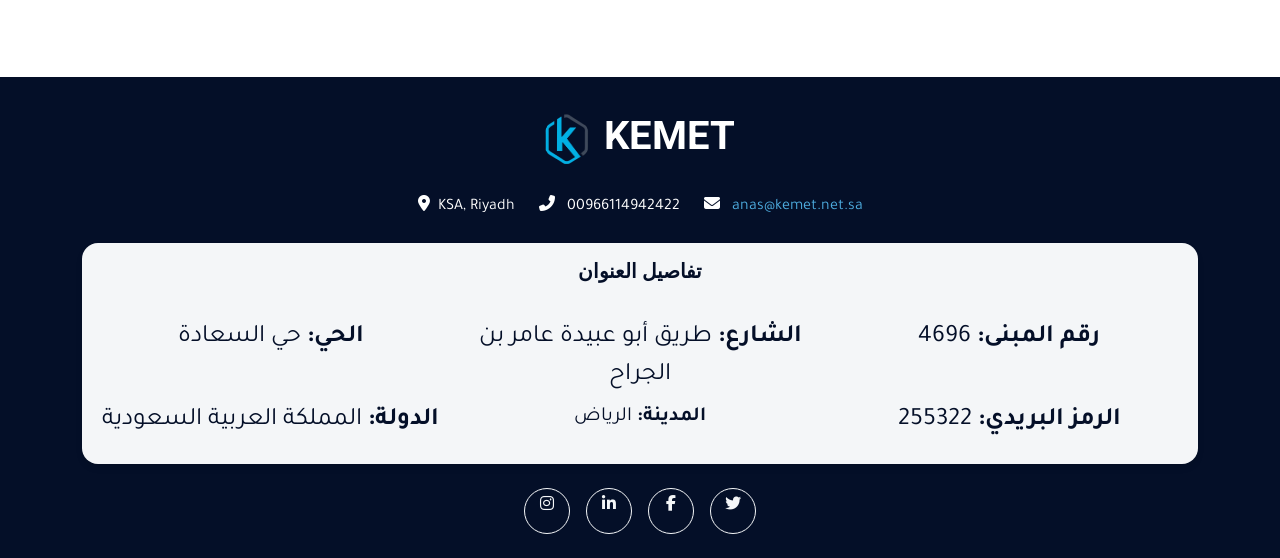
==== commit 5c782b52: "added sitemap and modified the service tradition" ====
--- a/index.html
+++ b/index.html
@@ -5,11 +5,12 @@
 
 <head>
     <meta charset="utf-8">
-    <title>KEMETConstructing</title>
+    <title>شركة كيميت للمقاولات العامه والتوريدات | أفضل خدمات البناء في الرياض</title>
     <meta content="width=device-width, initial-scale=1.0" name="viewport">
     <meta name="description" content="في كيميت، نلتزم بتقديم أفضل الحلول في مجال المقاولات والخدمات الهندسية. بفضل فريقنا المتخصص والتكنولوجيا المتطورة التي نستخدمها، نقدم خدماتنا في البناء، الطرق، والأعمال البيئية بأعلى معايير الجودة والابتكار. نحن نضع رضا العملاء في مقدمة أولوياتنا، ونحرص على تنفيذ المشاريع بدقة واحترافية، مع ضمان الالتزام بالمواعيد والميزانية. من خلال كيميت، يمكنك أن تطمئن إلى أنك تختار شريكًا موثوقًا لمشاريعك، حيث نقدم لك حلولاً مستدامة وفعالة تلبي جميع احتياجاتك">
     <!-- Favicon -->
-    <link href="img/kemetlogo.png" rel="img">
+    <link rel="icon" href="img/kemetlogo.png" type="image/png">
+
 
     <!-- Google Web Fonts -->
     <link rel="preconnect" href="https://fonts.gstatic.com">
@@ -30,7 +31,16 @@
     <link rel="stylesheet" href="https://cdnjs.cloudflare.com/ajax/libs/font-awesome/6.7.2/css/all.min.css"/>
     <!-- Customized Bootstrap Stylesheet -->
     <link href="css/bootstrap.min.css" rel="stylesheet">
-
+    <script type="application/ld+json">
+        {
+          "@context": "https://schema.org",
+          "@type": "Organization",
+          "name": "شركة كيميت للمقاولات العامه والتوريدات | أفضل خدمات البناء في الرياض",
+          "url": "https://kemetconstructing.com",
+          "logo": "https://kemetconstructing.com/img/logo/logo.png"
+          
+        }
+        </script>
     <!-- Template Stylesheet -->
     <link href="css/style.css" rel="stylesheet">
     <link rel="stylesheet" href="css/kemet.css">
@@ -305,8 +315,7 @@
                     <div class="px-4 pb-4 flex-grow-1">
                         <h4 class="text-uppercase mb-3" style="font-size: 24px;">الخدمات التجارية</h4>
                         <p class="text-truncate-3" style="font-size: 20px;" id="service-3-text">
-                            نقدم خدمات تجارية متميزة مصممة خصيصًا لتلبية احتياجات عملائنا. تشمل خدماتنا الاستشارات التجارية، إدارة العمليات، وتحليل الأسواق. نحن نساعد الشركات على التوسع وتحقيق النجاح في السوق بكفاءة وسرعة.
-                        </p>
+                            من خلال شركتنا كيميت المتحدة للتجارة، نقدم مجموعة متنوعة من الخدمات التجارية التي تلبي احتياجات مختلف القطاعات. نحرص على توفير منتجات عالية الجودة وحلول مبتكرة في مجال توريد الأجهزة الكهربائية والمستلزمات المتنوعة، مع الالتزام بأعلى معايير الكفاءة والمهنية. بفضل خبرتنا الواسعة وفريقنا المتخصص، نسعى لأن نكون الشريك التجاري الموثوق لعملائنا، مقدمين لهم خدمات وحلول تلبي تطلعاتهم بكفاءة واحترافية.                        </p>
                         <button class="btn btn-primary btn-sm mt-3" style="font-size: 20px;" onclick="toggleText('service-3-text', this)">اقرأ المزيد</button>
                     </div>
                 </div>
@@ -435,8 +444,8 @@
     
             <!-- Contact Info -->
             <div class="d-flex justify-content-center align-items-center mb-4 gap-4 flex-wrap">
-                <p class="mb-0"><a href="mailto:Kemet_ra@yahoo.com">Kemet_ra@yahoo.com </a><i class="fa fa-envelope me-2"></i></p>
-                <p class="mb-0">0563050302 <i class="fa fa-phone-alt me-2"></i></p>
+                <p class="mb-0"><a href="mailto:anas@kemet.net.sa">anas@kemet.net.sa </a><i class="fa fa-envelope me-2"></i></p>
+                <p class="mb-0">00966114942422 <i class="fa fa-phone-alt me-2"></i></p>
                 <p class="mb-0">KSA, Riyadh<i class="fa fa-map-marker-alt me-2"></i></p>
             </div>
     
@@ -454,7 +463,7 @@
                         <p style="font-size: 25px;"><strong>الحي:</strong> حي السعادة</p>
                     </div>
                     <div class="col-6 col-md-4">
-                        <p style="font-size: 25px;"><strong>الرمز البريدي:</strong> 14256</p>
+                        <p style="font-size: 25px;"><strong>الرمز البريدي:</strong> 255322</p>
                     </div>
                     <div class="col-6 col-md-4">
                         <p style="font-size: 20px;"><strong>المدينة:</strong> الرياض</p>
@@ -489,6 +498,8 @@
     <script src="js/ReadmoreButton.js"></script>
     <script src="js/scrollImage.js"></script>
     <script src="js/main.js"></script>
+    
+        
 </body>
 
 </div>
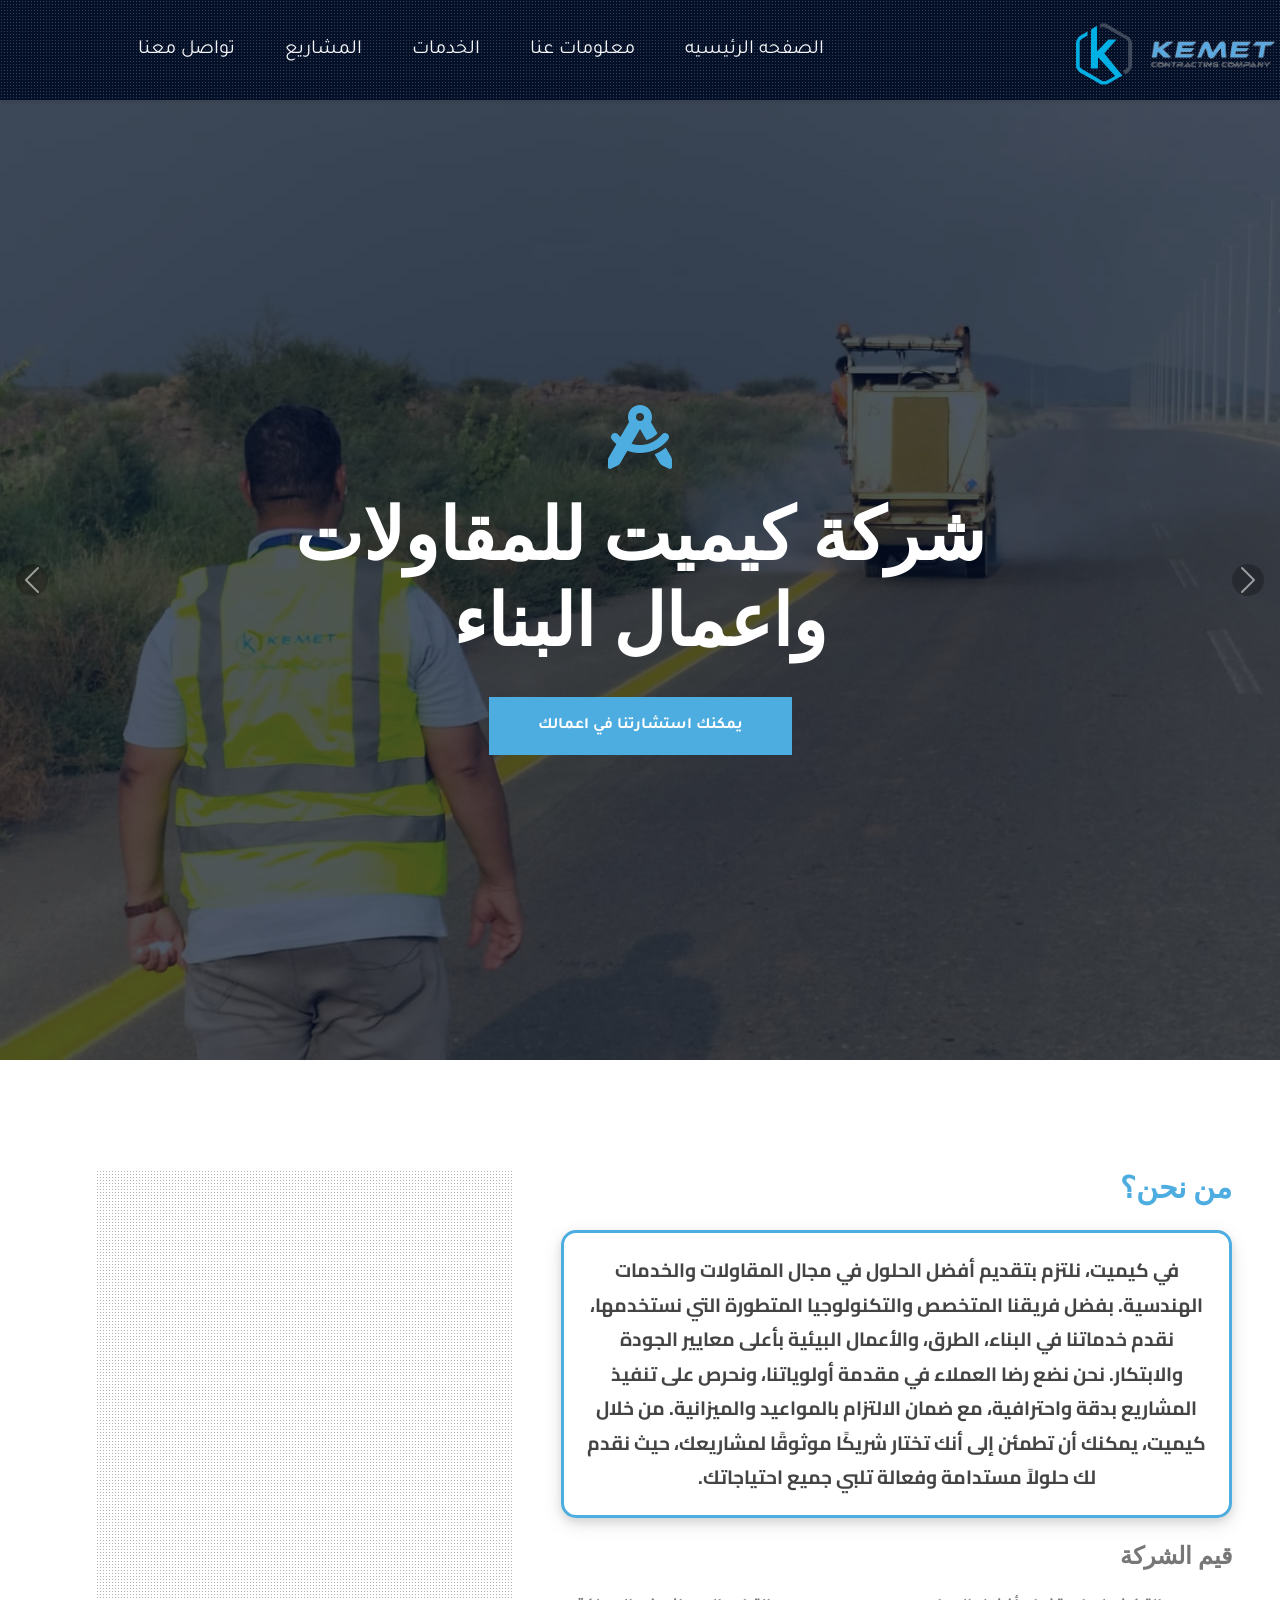
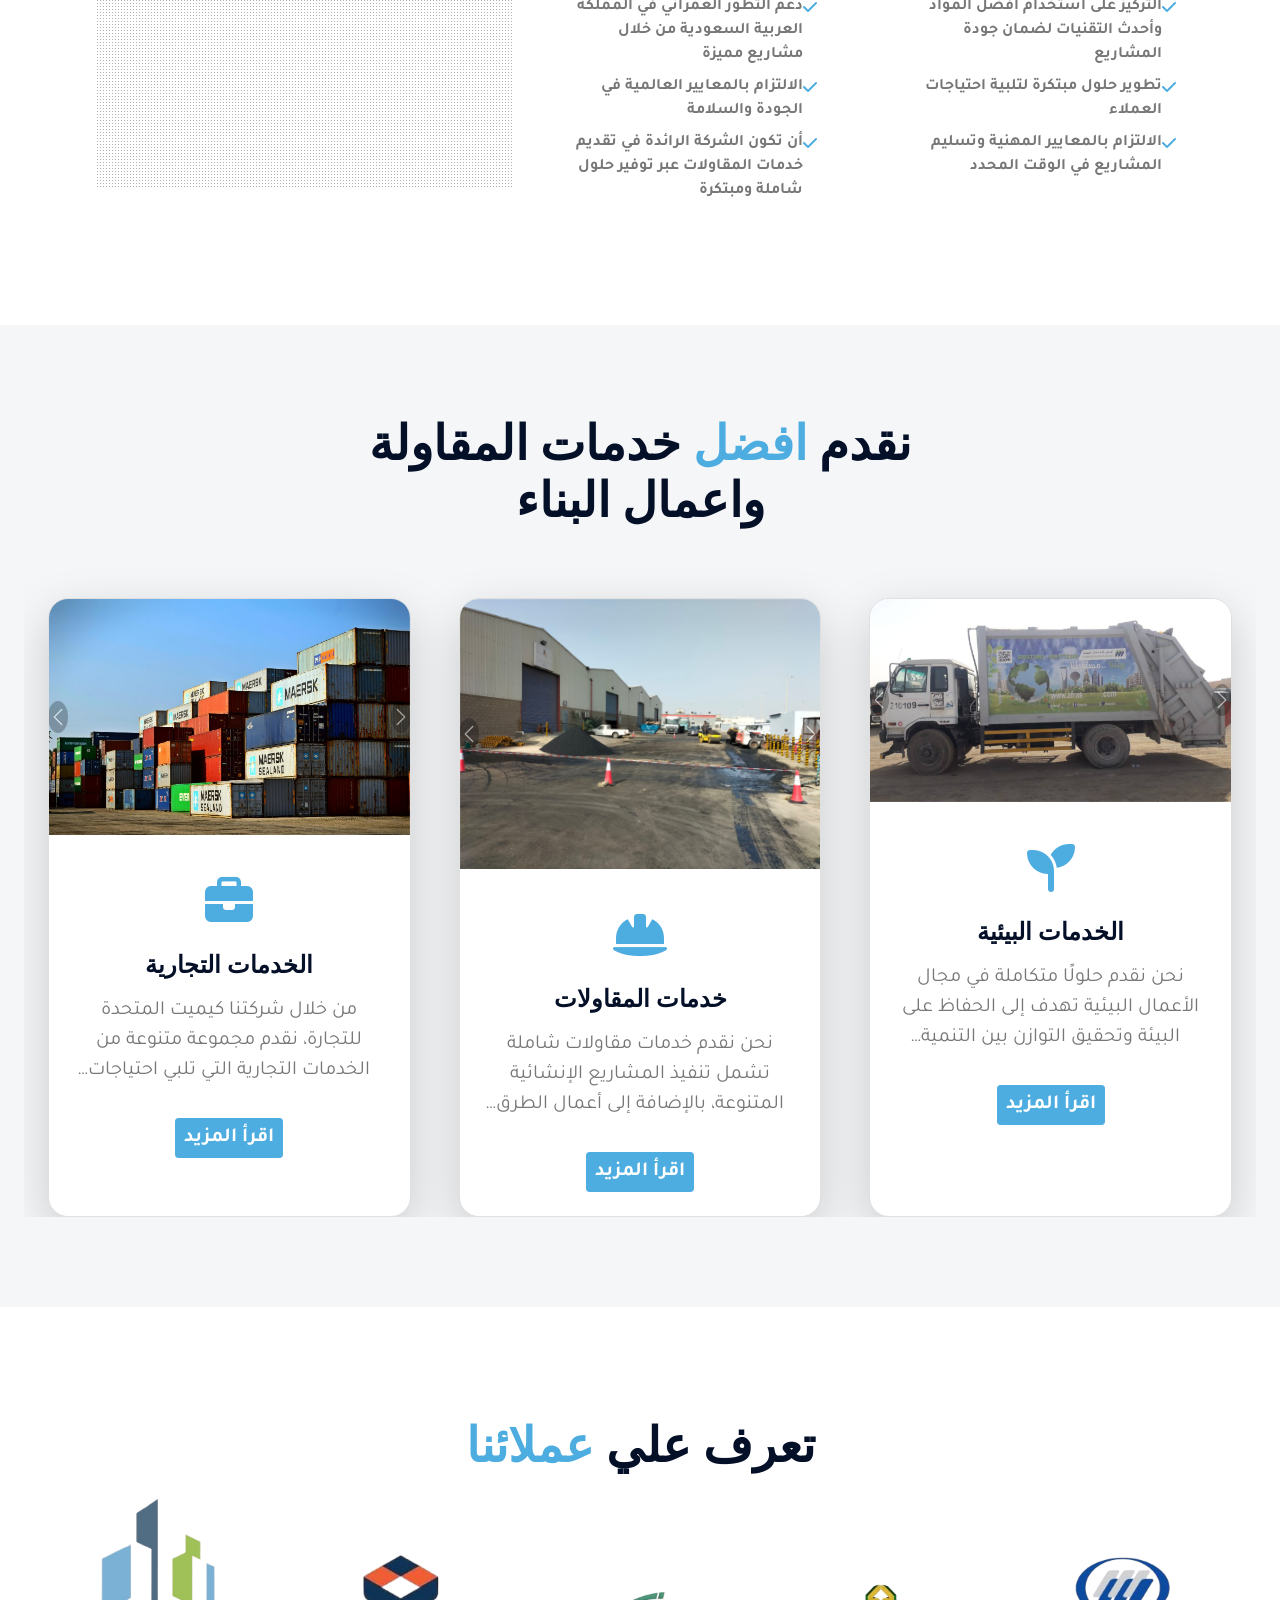
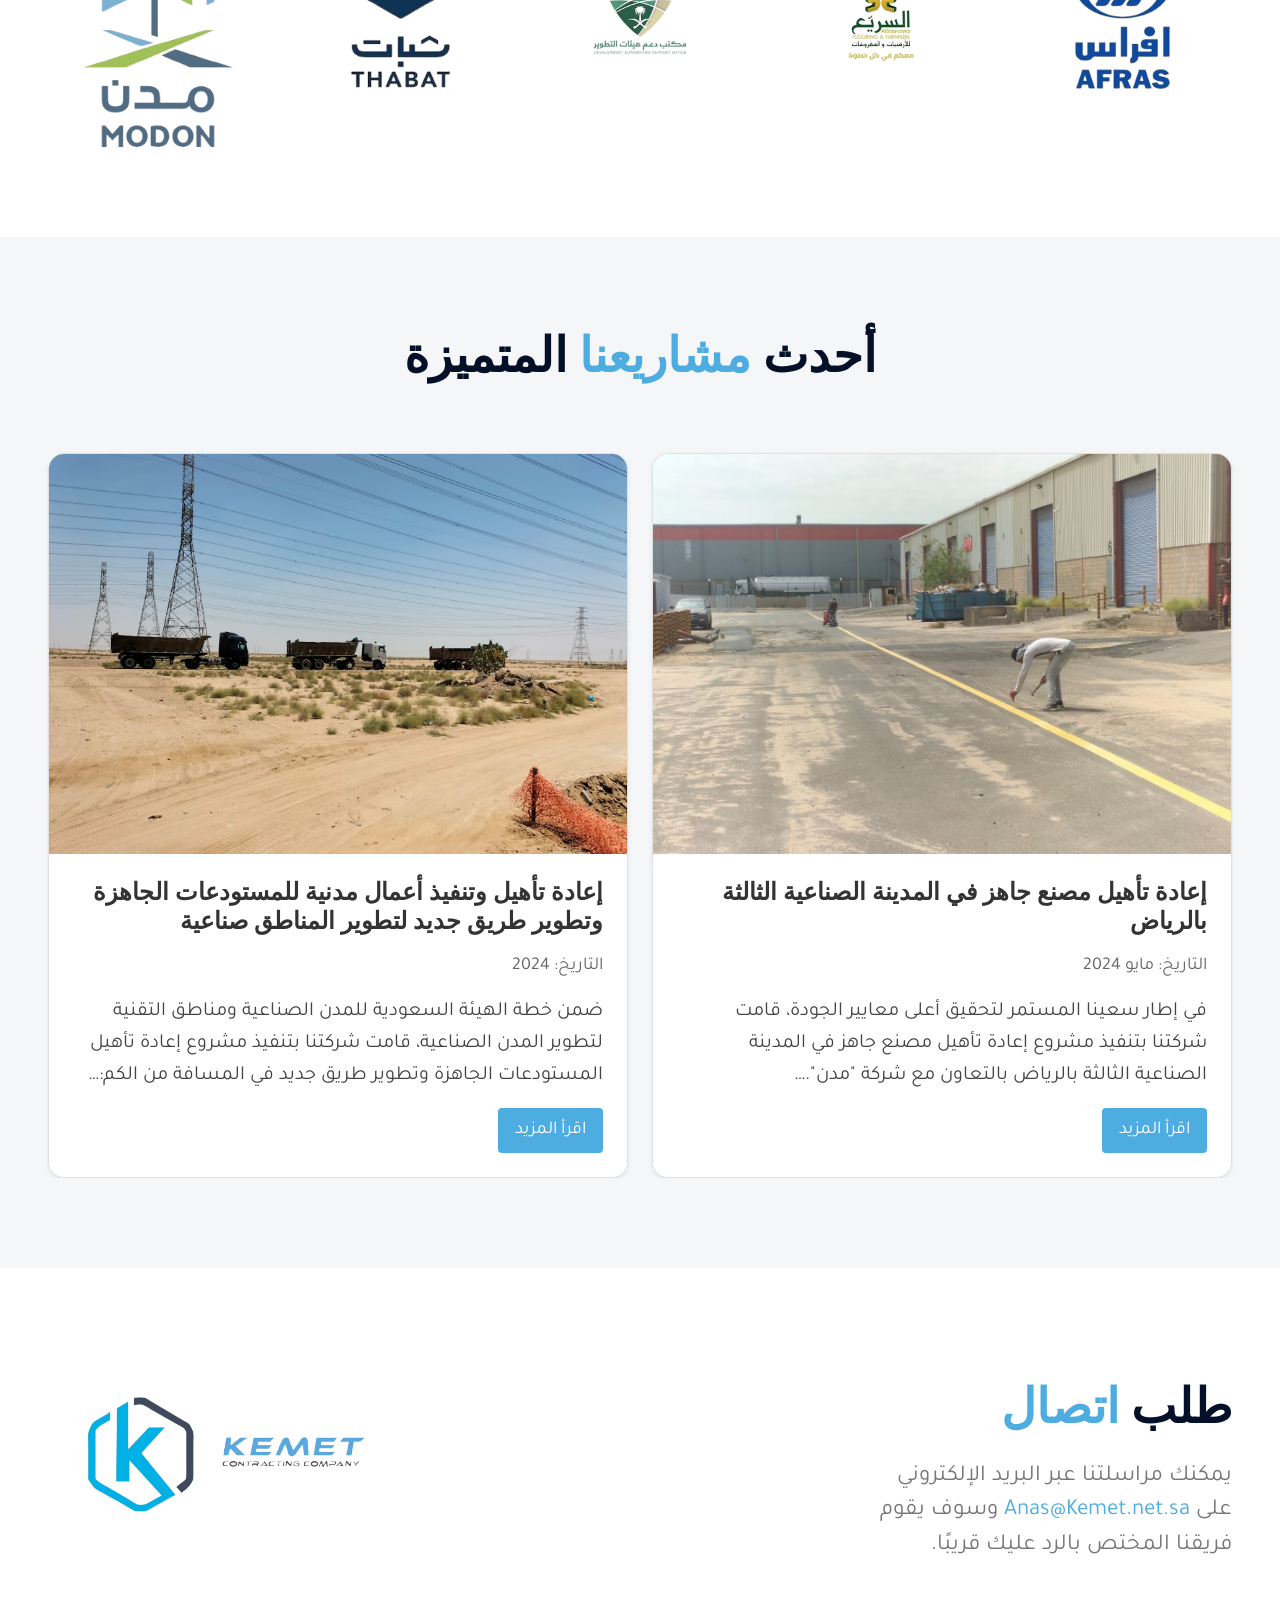
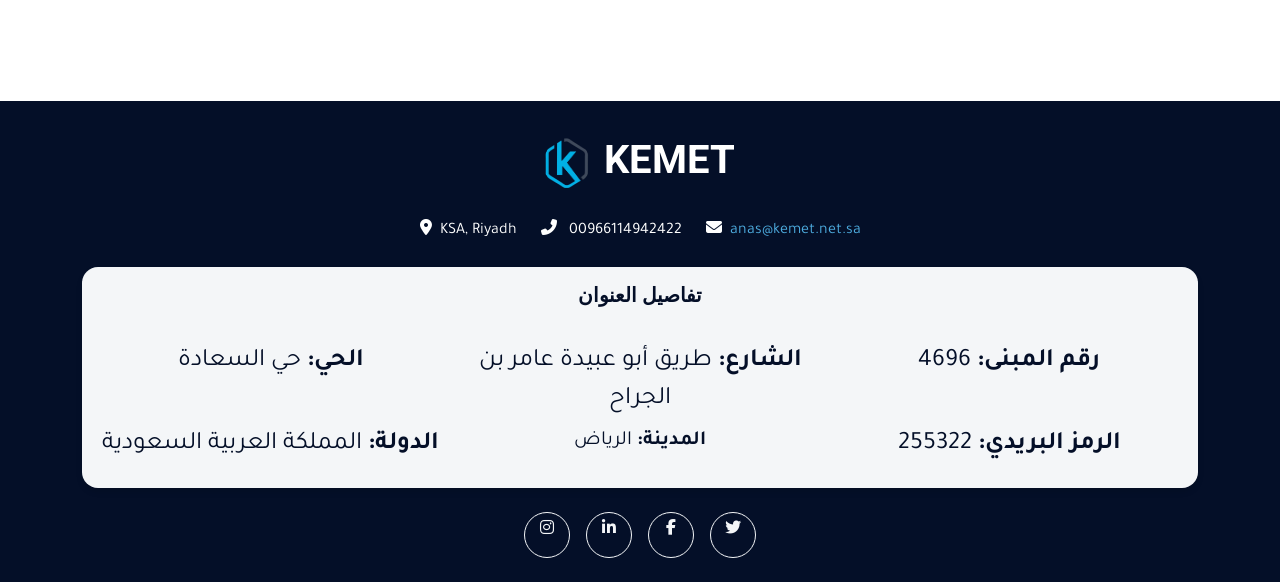
==== commit 64f6c45c: "some inhancments" ====
--- a/index.html
+++ b/index.html
@@ -1,89 +1,81 @@
 <!DOCTYPE html>
 <html lang="ar" dir="rtl">
-        
-    
-
 <head>
     <meta charset="utf-8">
     <title>شركة كيميت للمقاولات العامه والتوريدات | أفضل خدمات البناء في الرياض</title>
     <meta content="width=device-width, initial-scale=1.0" name="viewport">
     <meta name="description" content="في كيميت، نلتزم بتقديم أفضل الحلول في مجال المقاولات والخدمات الهندسية. بفضل فريقنا المتخصص والتكنولوجيا المتطورة التي نستخدمها، نقدم خدماتنا في البناء، الطرق، والأعمال البيئية بأعلى معايير الجودة والابتكار. نحن نضع رضا العملاء في مقدمة أولوياتنا، ونحرص على تنفيذ المشاريع بدقة واحترافية، مع ضمان الالتزام بالمواعيد والميزانية. من خلال كيميت، يمكنك أن تطمئن إلى أنك تختار شريكًا موثوقًا لمشاريعك، حيث نقدم لك حلولاً مستدامة وفعالة تلبي جميع احتياجاتك">
     <!-- Favicon -->
-    <link rel="icon" href="img/kemetlogo.png" type="image/png">
-
+    <link rel="icon" href="https://kemetconstructing.com/img/kemetlogo.png" type="image/png">
 
     <!-- Google Web Fonts -->
     <link rel="preconnect" href="https://fonts.gstatic.com">
-    <link href="https://fonts.googleapis.com/css2?family=Open+Sans:wght@400;600&family=Roboto:wght@500;700&display=swap"
-        rel="stylesheet">
-        <link href="https://fonts.googleapis.com/css2?family=Cairo:wght@400;700&display=swap" rel="stylesheet">
+    <link href="https://fonts.googleapis.com/css2?family=Open+Sans:wght@400;600&family=Roboto:wght@500;700&display=swap" rel="stylesheet">
+    <link href="https://fonts.googleapis.com/css2?family=Cairo:wght@400;700&display=swap" rel="stylesheet">
 
     <!-- Icon Font Stylesheet -->
-   <!--<link href="css/all.min.css" rel="stylesheet">--> 
     <link href="https://cdn.jsdelivr.net/npm/bootstrap-icons@1.4.1/font/bootstrap-icons.css" rel="stylesheet">
-    <!-- <link rel="stylesheet" href="https://cdn.jsdelivr.net/npm/bootstrap@5.3.0/dist/css/bootstrap.rtl.min.css"> -->
 
     <!-- Libraries Stylesheet -->
     <link href="lib/owlcarousel/assets/owl.carousel.min.css" rel="stylesheet">
-    <link href="lib/tempusdominus/css/tempusdominus-bootstrap-4.min.css" rel="stylesheet" />
+    <link href="lib/tempusdominus/css/tempusdominus-bootstrap-4.min.css" rel="stylesheet">
     <link href="lib/lightbox/css/lightbox.min.css" rel="stylesheet">
     <link href="https://fonts.googleapis.com/css2?family=Tajawal:wght@400;700&display=swap" rel="stylesheet">
-    <link rel="stylesheet" href="https://cdnjs.cloudflare.com/ajax/libs/font-awesome/6.7.2/css/all.min.css"/>
+    <link rel="stylesheet" href="https://cdnjs.cloudflare.com/ajax/libs/font-awesome/6.7.2/css/all.min.css">
+
     <!-- Customized Bootstrap Stylesheet -->
     <link href="css/bootstrap.min.css" rel="stylesheet">
+
+    <!-- Schema Markup -->
     <script type="application/ld+json">
         {
-          "@context": "https://schema.org",
-          "@type": "Organization",
-          "name": "شركة كيميت للمقاولات العامه والتوريدات | أفضل خدمات البناء في الرياض",
-          "url": "https://kemetconstructing.com",
-          "logo": "https://kemetconstructing.com/img/logo/logo.png"
-          
+            "@context": "https://schema.org",
+            "@type": "Organization",
+            "name": "شركة كيميت للمقاولات العامه والتوريدات | أفضل خدمات البناء في الرياض",
+            "url": "https://kemetconstructing.com",
+            "logo": "https://kemetconstructing.com/img/logo/logo.png"
         }
-        </script>
+    </script>
+
     <!-- Template Stylesheet -->
     <link href="css/style.css" rel="stylesheet">
     <link rel="stylesheet" href="css/kemet.css">
-   <link href="css/all.min.css" rel="stylesheet">
-   <link href="css/MobileResponse.css" rel="stylesheet">
-
+    <link href="css/all.min.css" rel="stylesheet">
+    <link href="css/MobileResponse.css" rel="stylesheet">
 </head>
 
 <body>
-
     <!-- Navbar Start -->
     <div class="container-fluid sticky-top bg-dark bg-light-radial shadow-sm px-5 pe-lg-0">
         <nav class="navbar navbar-expand-lg bg-dark bg-light-radial navbar-dark py-3 py-lg-0">
             <a href="index.html" class="navbar-brand">
-                <h3 class="m-0 display-4  text-white" style="font-size: 30px;"> <img class="logo" src="img/logo/kemet_logo.png" ></img> <img  src="img/kemetlogo.png"></img>  </h3>
+                <h3 class="m-0 display-4 text-white" style="font-size: 30px;">
+                    <img class="logo" src="img/logo/kemet_logo.png" alt="Kemet Logo">
+                    <img src="img/kemetlogo.png" alt="Kemet Logo">
+                </h3>
             </a>
             <button class="navbar-toggler" type="button" data-bs-toggle="collapse" data-bs-target="#navbarCollapse">
                 <span class="navbar-toggler-icon"></span>
             </button>
             <div class="collapse navbar-collapse" id="navbarCollapse">
-                <div class="navbar-nav ms-auto py-0" >
+                <div class="navbar-nav ms-auto py-0">
                     <a href="index.html" class="nav-item nav-link" style="font-size: 20px;">الصفحه الرئيسيه</a>
                     <a href="#about" class="nav-item nav-link" style="font-size: 20px;">معلومات عنا</a>
                     <a href="#Services" class="nav-item nav-link" style="font-size: 20px;">الخدمات</a>
                     <a href="#project" class="nav-item nav-link" style="font-size: 20px;">المشاريع</a>
                     <a href="#contact" class="nav-item nav-link" style="font-size: 20px;">تواصل معنا</a>
-                    
-                 
-                    
-                        
                 </div>
             </div>
         </nav>
     </div>
     <!-- Navbar End -->
-
 
     <!-- Carousel Start -->
     <div class="container-fluid p-0">
         <div id="header-carousel" class="carousel slide carousel-fade" data-bs-ride="carousel">
             <div class="carousel-inner">
                 <div class="carousel-item">
-                    <img class="w-100" src="img/navimages/nav1.jpg" alt="Image">
+                    <img class="w-100" src="img/navimages/nav1.jpg" alt="Construction Image 1">
                     <div class="carousel-caption d-flex flex-column align-items-center justify-content-center">
                         <div class="p-3" style="max-width: 900px;">
                             <i class="fa fa-tools fa-4x text-primary mb-4 d-none d-sm-block"></i>
@@ -93,18 +85,17 @@
                     </div>
                 </div>
                 <div class="carousel-item active">
-                    <img class="w-100" src="img/navimages/nav2.jpg" alt="Image">
+                    <img class="w-100" src="img/navimages/nav2.jpg" alt="Construction Image 2">
                     <div class="carousel-caption d-flex flex-column align-items-center justify-content-center">
                         <div class="p-3" style="max-width: 900px;">
                             <i class="fa fa-drafting-compass fa-4x text-primary mb-4 d-none d-sm-block"></i>
-                            <h1 class="display-2 text-uppercase text-white mb-md-4 font" >شركة كيميت للمقاولات واعمال البناء</h1>
+                            <h1 class="display-2 text-uppercase text-white mb-md-4">شركة كيميت للمقاولات واعمال البناء</h1>
                             <a href="#contact" class="btn btn-primary py-md-3 px-md-5 mt-2">يمكنك استشارتنا في اعمالك</a>
                         </div>
                     </div>
                 </div>
-                
                 <div class="carousel-item">
-                    <img class="w-100" src="img/navimages/nav3.jpg" alt="Image">
+                    <img class="w-100" src="img/navimages/nav3.jpg" alt="Construction Image 3">
                     <div class="carousel-caption d-flex flex-column align-items-center justify-content-center">
                         <div class="p-3" style="max-width: 900px;">
                             <i class="fa fa-building fa-4x text-primary mb-4 d-none d-sm-block"></i>
@@ -114,7 +105,7 @@
                     </div>
                 </div>
                 <div class="carousel-item">
-                    <img class="w-100" src="img/navimages/nav5.jpg" alt="Image">
+                    <img class="w-100" src="img/navimages/nav5.jpg" alt="Construction Image 4">
                     <div class="carousel-caption d-flex flex-column align-items-center justify-content-center">
                         <div class="p-3" style="max-width: 900px;">
                             <i class="fa fa-building fa-4x text-primary mb-4 d-none d-sm-block"></i>
@@ -124,7 +115,6 @@
                     </div>
                 </div>
             </div>
-            
             <button class="carousel-control-prev" type="button" data-bs-target="#header-carousel" data-bs-slide="prev">
                 <span class="carousel-control-prev-icon" aria-hidden="true"></span>
                 <span class="visually-hidden">Previous</span>
@@ -137,79 +127,60 @@
     </div>
     <!-- Carousel End -->
 
-
     <!-- About Start -->
-    <div class="container-fluid py-6 px-5 " id="about">
+    <div class="container-fluid py-6 px-5" id="about">
         <div class="row g-5">
             <div class="col-lg-7">
-                <h1 class="display-5  mb-4" style="text-align: right; direction: rtl; font-size: 30px;"><span class="text-primary">من نحن؟ </h1>
-
-                  <h1 class="display-5 text-uppercase mb-4 styled-header" style="font-size: larger; font-family: 'Cairo', sans-serif; font-weight: 700; line-height: 1.8;">
+                <h1 class="display-5 mb-4" style="text-align: right; direction: rtl; font-size: 30px;">
+                    <span class="text-primary">من نحن؟</span>
+                </h1>
+                <h1 class="display-5 text-uppercase mb-4 styled-header" style="font-size: larger; font-family: 'Cairo', sans-serif; font-weight: 700; line-height: 1.8;">
                     في كيميت، نلتزم بتقديم أفضل الحلول في مجال المقاولات والخدمات الهندسية. بفضل فريقنا المتخصص والتكنولوجيا المتطورة التي نستخدمها، نقدم خدماتنا في البناء، الطرق، والأعمال البيئية بأعلى معايير الجودة والابتكار. نحن نضع رضا العملاء في مقدمة أولوياتنا، ونحرص على تنفيذ المشاريع بدقة واحترافية، مع ضمان الالتزام بالمواعيد والميزانية. من خلال كيميت، يمكنك أن تطمئن إلى أنك تختار شريكًا موثوقًا لمشاريعك، حيث نقدم لك حلولاً مستدامة وفعالة تلبي جميع احتياجاتك.
                 </h1>
-                
-                
-                </h1>
-                </span></h1>
-                
-                    <h4 class="text-uppercase mb-3 text-body text-end" style="direction: rtl;">
-                        قيم الشركة
-                    </h4>
-                    <div class="row gx-5 py-2">
-                        <div class="col-sm-6 mb-2">
-                            <ul style="list-style: none; padding: 0;">
-                                <li class="d-flex align-items-start mb-2">
-                                    <i class="fa fa-check text-primary me-3 mt-1"></i>
-                                    <span class="fw-bold">التركيز على استخدام أفضل المواد وأحدث التقنيات لضمان جودة المشاريع</span>
-                                </li>
-                                <li class="d-flex align-items-start mb-2">
-                                    <i class="fa fa-check text-primary me-3 mt-1"></i>
-                                    <span class="fw-bold">تطوير حلول مبتكرة لتلبية احتياجات العملاء</span>
-                                </li>
-                                <li class="d-flex align-items-start mb-2">
-                                    <i class="fa fa-check text-primary me-3 mt-1"></i>
-                                    <span class="fw-bold">الالتزام بالمعايير المهنية وتسليم المشاريع في الوقت المحدد</span>
-                                </li>
-                            </ul>
-                        </div>
-                        <div class="col-sm-6 mb-2">
-                            <ul style="list-style: none; padding: 0;">
-                                <li class="d-flex align-items-start mb-2">
-                                    <i class="fa fa-check text-primary me-3 mt-1"></i>
-                                    <span class="fw-bold">دعم التطور العمراني في المملكة العربية السعودية من خلال مشاريع مميزة</span>
-                                </li>
-                                <li class="d-flex align-items-start mb-2">
-                                    <i class="fa fa-check text-primary me-3 mt-1"></i>
-                                    <span class="fw-bold">الالتزام بالمعايير العالمية في الجودة والسلامة</span>
-                                </li>
-                                <li class="d-flex align-items-start mb-2">
-                                    <i class="fa fa-check text-primary me-3 mt-1"></i>
-                                    <span class="fw-bold">أن تكون الشركة الرائدة في تقديم خدمات المقاولات عبر توفير حلول شاملة ومبتكرة</span>
-                                </li>
-                            </ul>
-                        </div>
-                    </div>
-                    
-                
-               
+                <h4 class="text-uppercase mb-3 text-body text-end" style="direction: rtl;">قيم الشركة</h4>
+                <div class="row gx-5 py-2">
+                    <div class="col-sm-6 mb-2">
+                        <ul class="list-unstyled">
+                            <li class="d-flex align-items-start mb-2">
+                                <i class="fa fa-check text-primary me-3 mt-1"></i>
+                                <span class="fw-bold">التركيز على استخدام أفضل المواد وأحدث التقنيات لضمان جودة المشاريع</span>
+                            </li>
+                            <li class="d-flex align-items-start mb-2">
+                                <i class="fa fa-check text-primary me-3 mt-1"></i>
+                                <span class="fw-bold">تطوير حلول مبتكرة لتلبية احتياجات العملاء</span>
+                            </li>
+                            <li class="d-flex align-items-start mb-2">
+                                <i class="fa fa-check text-primary me-3 mt-1"></i>
+                                <span class="fw-bold">الالتزام بالمعايير المهنية وتسليم المشاريع في الوقت المحدد</span>
+                            </li>
+                        </ul>
+                    </div>
+                    <div class="col-sm-6 mb-2">
+                        <ul class="list-unstyled">
+                            <li class="d-flex align-items-start mb-2">
+                                <i class="fa fa-check text-primary me-3 mt-1"></i>
+                                <span class="fw-bold">دعم التطور العمراني في المملكة العربية السعودية من خلال مشاريع مميزة</span>
+                            </li>
+                            <li class="d-flex align-items-start mb-2">
+                                <i class="fa fa-check text-primary me-3 mt-1"></i>
+                                <span class="fw-bold">الالتزام بالمعايير العالمية في الجودة والسلامة</span>
+                            </li>
+                            <li class="d-flex align-items-start mb-2">
+                                <i class="fa fa-check text-primary me-3 mt-1"></i>
+                                <span class="fw-bold">أن تكون الشركة الرائدة في تقديم خدمات المقاولات عبر توفير حلول شاملة ومبتكرة</span>
+                            </li>
+                        </ul>
+                    </div>
+                </div>
             </div>
             <div class="col-lg-5 pb-5" style="min-height: 400px;">
                 <div class="position-relative bg-dark-radial h-100 ms-5">
-                    <iframe 
-                        class="position-absolute w-100 h-100 mt-5 ms-n5" 
-                        style="object-fit: cover; border-radius: 18px;" 
-                        src="VideoPart/Kemet.mp4"
-                        frameborder="0" 
-                        allow="autoplay; loop; encrypted-media" 
-                        allowfullscreen>
-                    </iframe>
-                </div>
-            </div>
-          
+                    <iframe class="position-absolute w-100 h-100 mt-5 ms-n5" style="object-fit: cover; border-radius: 18px;" src="https://kemetconstructing.com/VideoPart/Kemet.mp4" frameborder="0" allow="autoplay; loop; encrypted-media" allowfullscreen title="Kemet Construction Video"></iframe>
+                </div>
+            </div>
         </div>
     </div>
     <!-- About End -->
-
 
     <!-- Services Start -->
     <div class="container-fluid bg-light py-6 px-5" id="Services">
@@ -250,7 +221,7 @@
                     </div>
                 </div>
             </div>
-    
+
             <!-- Service 2 -->
             <div class="col-lg-4 col-md-6">
                 <div class="service-item bg-white d-flex flex-column align-items-center text-center h-100 shadow-lg rounded-lg overflow-hidden">
@@ -287,7 +258,7 @@
                     </div>
                 </div>
             </div>
-    
+
             <!-- Service 3 -->
             <div class="col-lg-4 col-md-6">
                 <div class="service-item bg-white d-flex flex-column align-items-center text-center h-100 shadow-lg rounded-lg overflow-hidden">
@@ -315,49 +286,49 @@
                     <div class="px-4 pb-4 flex-grow-1">
                         <h4 class="text-uppercase mb-3" style="font-size: 24px;">الخدمات التجارية</h4>
                         <p class="text-truncate-3" style="font-size: 20px;" id="service-3-text">
-                            من خلال شركتنا كيميت المتحدة للتجارة، نقدم مجموعة متنوعة من الخدمات التجارية التي تلبي احتياجات مختلف القطاعات. نحرص على توفير منتجات عالية الجودة وحلول مبتكرة في مجال توريد الأجهزة الكهربائية والمستلزمات المتنوعة، مع الالتزام بأعلى معايير الكفاءة والمهنية. بفضل خبرتنا الواسعة وفريقنا المتخصص، نسعى لأن نكون الشريك التجاري الموثوق لعملائنا، مقدمين لهم خدمات وحلول تلبي تطلعاتهم بكفاءة واحترافية.                        </p>
+                            من خلال شركتنا كيميت المتحدة للتجارة، نقدم مجموعة متنوعة من الخدمات التجارية التي تلبي احتياجات مختلف القطاعات. نحرص على توفير منتجات عالية الجودة وحلول مبتكرة في مجال توريد الأجهزة الكهربائية والمستلزمات المتنوعة، مع الالتزام بأعلى معايير الكفاءة والمهنية. بفضل خبرتنا الواسعة وفريقنا المتخصص، نسعى لأن نكون الشريك التجاري الموثوق لعملائنا، مقدمين لهم خدمات وحلول تلبي تطلعاتهم بكفاءة واحترافية.
+                        </p>
                         <button class="btn btn-primary btn-sm mt-3" style="font-size: 20px;" onclick="toggleText('service-3-text', this)">اقرأ المزيد</button>
                     </div>
                 </div>
             </div>
         </div>
-    </div>  
+    </div>
     <!-- Services End -->
+
+    <!-- Clients Section Start -->
     <div class="container-fluid py-6 px-5">
         <div class="row gx-5">
             <h1 class="display-5 text-uppercase mb-4" style="text-align: center;">تعرف علي <span class="text-primary">عملائنا</span></h1>
             <div style="display: flex; justify-content: space-around; align-items: center; flex-wrap: wrap; gap: 20px;">
-                <img src="img/Logos/afras.png" style="width: 150px; height: auto; object-fit: contain;">
-                <img src="img/Logos/alsare3.png" style="width: 150px; height: auto; object-fit: contain;">
-                <img src="img/Logos/lastone.png" style="width: 150px; height: auto; object-fit: contain;">
-                <img src="img/Logos/sabat.png" style="width: 150px; height: auto; object-fit: contain;">
-                <img src="img/Logos/modn.png" style="width: 150px; height: auto; object-fit: contain;">
-            </div>
-        </div>
-    </div>
-     <!-- Projects Start -->
-
-     <div class="container-fluid bg-light py-6 px-5 ProH" id="project">
+                <img src="img/Logos/afras.png" alt="Afras Logo" style="width: 150px; height: auto; object-fit: contain;">
+                <img src="img/Logos/alsare3.png" alt="Alsare3 Logo" style="width: 150px; height: auto; object-fit: contain;">
+                <img src="img/Logos/lastone.png" alt="Lastone Logo" style="width: 150px; height: auto; object-fit: contain;">
+                <img src="img/Logos/sabat.png" alt="Sabat Logo" style="width: 150px; height: auto; object-fit: contain;">
+                <img src="img/Logos/modn.png" alt="Modn Logo" style="width: 150px; height: auto; object-fit: contain;">
+            </div>
+        </div>
+    </div>
+    <!-- Clients Section End -->
+
+    <!-- Projects Start -->
+    <div class="container-fluid bg-light py-6 px-5 ProH" id="project">
         <div class="text-center mx-auto mb-5" style="max-width: 600px;">
             <h1 class="display-5 text-uppercase mb-4">أحدث <span class="text-primary">مشاريعنا</span> المتميزة</h1>
         </div>
-    
         <div class="row g-4">
-            <!-- المشروع الأول -->
+            <!-- Project 1 -->
             <div class="col-xl-6 col-lg-6 col-md-6">
                 <div class="card-box1 h-100 shadow-sm rounded-lg overflow-hidden">
-                    <!-- Image Container with Multiple Images -->
                     <div class="image-container1" style="height: 400px; overflow: hidden; position: relative;">
-                        <img class="img-fluid card-img1 active" src="img/project1/pr1.jpg" alt="Project Image 2">
-                        <img class="img-fluid card-img1" src="img/project1/pr2.jpg" alt="Project Image 3">
+                        <img class="img-fluid card-img1 active" src="img/project1/pr1.jpg" alt="Project Image 1">
+                        <img class="img-fluid card-img1" src="img/project1/pr2.jpg" alt="Project Image 2">
                         <img class="img-fluid card-img1" src="img/project1/replace.jpg" alt="Project Image 3">
-                        <img class="img-fluid card-img1" src="img/project1/pr4.jpg" alt="Project Image 3">
-                        <img class="img-fluid card-img1" src="img/project1/pr5.jpg" alt="Project Image 3">
-                        
+                        <img class="img-fluid card-img1" src="img/project1/pr4.jpg" alt="Project Image 4">
+                        <img class="img-fluid card-img1" src="img/project1/pr5.jpg" alt="Project Image 5">
                     </div>
                     <div class="card-content1 p-4">
-                        <h4 class="text-uppercase mb-3" style="font-size: 24px; color: #333;">إعادة تأهيل مصنع جاهز في المدينة الصناعية الثالثة بالرياض
-                        </h4>
+                        <h4 class="text-uppercase mb-3" style="font-size: 24px; color: #333;">إعادة تأهيل مصنع جاهز في المدينة الصناعية الثالثة بالرياض</h4>
                         <p class="date mb-3" style="font-size: 18px; color: #666;">التاريخ: مايو 2024</p>
                         <div class="text-content1 text-truncate-3" id="project-text2">
                             <p style="font-size: 20px; line-height: 1.6; color: #444;">في إطار سعينا المستمر لتحقيق أعلى معايير الجودة، قامت شركتنا بتنفيذ مشروع إعادة تأهيل مصنع جاهز في المدينة الصناعية الثالثة بالرياض بالتعاون مع شركة "مدن".</p>
@@ -372,66 +343,66 @@
                     </div>
                 </div>
             </div>
-    
-            <!-- المشروع الثاني -->
+
+            <!-- Project 2 -->
             <div class="col-xl-6 col-lg-6 col-md-6">
                 <div class="card-box1 h-100 shadow-sm rounded-lg overflow-hidden">
                     <div class="image-container1" style="height: 400px; overflow: hidden; position: relative;">
-                        <img class="img-fluid card-img1 active" src="img/storageProjects/WhatsApp Image 2025-01-05 at 07.13.40_425e0d48.jpg" alt="Project Image 4">
-                        <img class="img-fluid card-img1" src="img/storageProjects/WhatsApp Image 2025-01-05 at 07.13.47_e7b0eebc.jpg" alt="Project Image 5">
-                        <img class="img-fluid card-img1" src="img/storageProjects/WhatsApp Image 2025-01-05 at 07.15.51_0a1117e0.jpg" alt="Project Image 6">
-                        <img class="img-fluid card-img1" src="img/storageProjects/WhatsApp Image 2025-01-05 at 07.16.02_2b0a43d8.jpg" alt="Project Image 6">
-                        <img class="img-fluid card-img1" src="img/storageProjects/WhatsApp Image 2025-01-05 at 07.16.11_24d76853.jpg" alt="Project Image 6">
-                        <img class="img-fluid card-img1" src="img/storageProjects/WhatsApp Image 2025-01-05 at 07.16.12_bf188adb.jpg" alt="Project Image 6">
+                        <img class="img-fluid card-img1 active" src="img/storageProjects/WhatsApp Image 2025-01-05 at 07.13.40_425e0d48.jpg" alt="Storage Project Image 1">
+                        <img class="img-fluid card-img1" src="img/storageProjects/WhatsApp Image 2025-01-05 at 07.13.47_e7b0eebc.jpg" alt="Storage Project Image 2">
+                        <img class="img-fluid card-img1" src="img/storageProjects/WhatsApp Image 2025-01-05 at 07.15.51_0a1117e0.jpg" alt="Storage Project Image 3">
+                        <img class="img-fluid card-img1" src="img/storageProjects/WhatsApp Image 2025-01-05 at 07.16.02_2b0a43d8.jpg" alt="Storage Project Image 4">
+                        <img class="img-fluid card-img1" src="img/storageProjects/WhatsApp Image 2025-01-05 at 07.16.11_24d76853.jpg" alt="Storage Project Image 5">
+                        <img class="img-fluid card-img1" src="img/storageProjects/WhatsApp Image 2025-01-05 at 07.16.12_bf188adb.jpg" alt="Storage Project Image 6">
                     </div>
                     <div class="card-content1 p-4">
-                      <h4 class="text-uppercase mb-3" style="font-size: 24px; color: #333;">إعادة تأهيل وتنفيذ أعمال مدنية للمستودعات الجاهزة وتطوير طريق جديد لتطوير المناطق صناعية</h4>
-                      <p class="date mb-3" style="font-size: 18px; color: #666;">التاريخ: 2024</p>
-                      <div class="text-content1 text-truncate-3" id="project-text">
-                          <p style="font-size: 20px; line-height: 1.6; color: #444;">
-                              ضمن خطة الهيئة السعودية للمدن الصناعية ومناطق التقنية لتطوير المدن الصناعية، قامت شركتنا بتنفيذ مشروع إعادة تأهيل المستودعات الجاهزة وتطوير طريق جديد في المسافة من الكم: 000+0 وحتى الكم: 413+1. تم تنفيذ المشروع بأعلى معايير الجودة، وشمل الأعمال التالية:
-                          </p>
-                          <ul class="list-unstyled" style="font-size: 20px; color: #444;">
-                              <li class="mb-2"><strong>الدراسات الأولية:</strong> إجراء جسات للتربة وإعداد تقارير مختبرية لضمان مطابقة المواصفات.</li>
-                              <li class="mb-2"><strong>التحضيرات الأولية للموقع:</strong> شملت أعمال الحفر ودمك وصنفرة قاع الحفر لتوفير أساس قوي.</li>
-                              <li class="mb-2"><strong>أعمال الردم:</strong> تم تنفيذ الردم على أربع مراحل مع اختبارات ميدانية لضمان الجودة.</li>
-                              <li class="mb-2"><strong>تشطيب الطريق الجديد:</strong> تم استخدام مادة MC1 لتقوية الطبقة السطحية وتنفيذ طبقة أسفلت نهائية عالية الجودة.</li>
-                              <li class="mb-2"><strong>الاختبارات والجودة:</strong> إجراء اختبارات ميدانية ومعملية لضمان مطابقة الأعمال للمواصفات الفنية.</li>
-                          </ul>
-                          <p style="font-size: 20px; line-height: 1.6; color: #444;">
-                              تم تنفيذ المشروع وفقًا للمواصفات القياسية للمملكة لتطوير بنية تحتية صناعية متكاملة تساهم في تلبية احتياجات الهيئة السعودية للمدن الصناعية (مدن) من حيث التطوير والخدمات.
-                          </p>
-                      </div>
-                      <button class="btn1 btn-primary btn-sm1 mt-3" style="font-size: 18px;" onclick="toggleText('project-text', this)">اقرأ المزيد</button>
-                  </div>
-                  
-                </div>
-            </div>
-        </div>
-    </div>
-
+                        <h4 class="text-uppercase mb-3" style="font-size: 24px; color: #333;">إعادة تأهيل وتنفيذ أعمال مدنية للمستودعات الجاهزة وتطوير طريق جديد لتطوير المناطق صناعية</h4>
+                        <p class="date mb-3" style="font-size: 18px; color: #666;">التاريخ: 2024</p>
+                        <div class="text-content1 text-truncate-3" id="project-text">
+                            <p style="font-size: 20px; line-height: 1.6; color: #444;">
+                                ضمن خطة الهيئة السعودية للمدن الصناعية ومناطق التقنية لتطوير المدن الصناعية، قامت شركتنا بتنفيذ مشروع إعادة تأهيل المستودعات الجاهزة وتطوير طريق جديد في المسافة من الكم: 000+0 وحتى الكم: 413+1. تم تنفيذ المشروع بأعلى معايير الجودة، وشمل الأعمال التالية:
+                            </p>
+                            <ul class="list-unstyled" style="font-size: 20px; color: #444;">
+                                <li class="mb-2"><strong>الدراسات الأولية:</strong> إجراء جسات للتربة وإعداد تقارير مختبرية لضمان مطابقة المواصفات.</li>
+                                <li class="mb-2"><strong>التحضيرات الأولية للموقع:</strong> شملت أعمال الحفر ودمك وصنفرة قاع الحفر لتوفير أساس قوي.</li>
+                                <li class="mb-2"><strong>أعمال الردم:</strong> تم تنفيذ الردم على أربع مراحل مع اختبارات ميدانية لضمان الجودة.</li>
+                                <li class="mb-2"><strong>تشطيب الطريق الجديد:</strong> تم استخدام مادة MC1 لتقوية الطبقة السطحية وتنفيذ طبقة أسفلت نهائية عالية الجودة.</li>
+                                <li class="mb-2"><strong>الاختبارات والجودة:</strong> إجراء اختبارات ميدانية ومعملية لضمان مطابقة الأعمال للمواصفات الفنية.</li>
+                            </ul>
+                            <p style="font-size: 20px; line-height: 1.6; color: #444;">
+                                تم تنفيذ المشروع وفقًا للمواصفات القياسية للمملكة لتطوير بنية تحتية صناعية متكاملة تساهم في تلبية احتياجات الهيئة السعودية للمدن الصناعية (مدن) من حيث التطوير والخدمات.
+                            </p>
+                        </div>
+                        <button class="btn1 btn-primary btn-sm1 mt-3" style="font-size: 18px;" onclick="toggleText('project-text', this)">اقرأ المزيد</button>
+                    </div>
+                </div>
+            </div>
+        </div>
+    </div>
+    <!-- Projects End -->
+
+    <!-- Contact Section Start -->
     <div class="container-fluid py-6 px-5">
         <div class="row gx-5">
             <div class="col-lg-4 mb-5 mb-lg-0">
                 <div class="mb-4">
                     <h1 class="display-5 text-uppercase mb-4" style="text-align: right; direction: rtl;">طلب <span class="text-primary">اتصال</span></h1>
                 </div>
-                <p class="mb-5" style="font-size: 23px;">يمكنك مراسلتنا عبر البريد الإلكتروني على <a href="mailto:Anas@Kemet.net.sa">Anas@Kemet.net.sa </a>وسوف يقوم فريقنا المختص بالرد عليك قريبًا.
-                </p>
-
-                </p>
+                <p class="mb-5" style="font-size: 23px;">يمكنك مراسلتنا عبر البريد الإلكتروني على <a href="mailto:Anas@Kemet.net.sa">Anas@Kemet.net.sa</a> وسوف يقوم فريقنا المختص بالرد عليك قريبًا.</p>
             </div>
             <div class="col-lg-8">
                 <a href="index.html" class="navbar-brand">
-                    <h3 class="m-0 display-4  text-white" style="font-size: 30px;"> <img class="logo" src="img/logo/kemet_logo.png" style="width: 150px; margin-right:450px;"></img> <img  src="img/kemetlogo.png" style="width: 150px;"></img></h3>
+                    <h3 class="m-0 display-4 text-white" style="font-size: 30px;">
+                        <img class="logo" src="img/logo/kemet_logo.png" alt="Kemet Logo" style="width: 150px; margin-right: 450px;">
+                        <img src="img/kemetlogo.png" alt="Kemet Logo" style="width: 150px;">
+                    </h3>
                 </a>
             </div>
         </div>
     </div>
-    <!-- Appointment End -->
-
-    <!-- Footer End -->
-     
+    <!-- Contact Section End -->
+
+    <!-- Footer Start -->
     <div class="footer container-fluid bg-dark text-white py-4 position-relative" id="contact">
         <div class="container text-center">
             <!-- Logo Section -->
@@ -441,14 +412,14 @@
                     <img src="img/kemetlogo.png" alt="Logo" style="width: 60px; height: 60px;" class="me-2">
                 </a>
             </div>
-    
+
             <!-- Contact Info -->
             <div class="d-flex justify-content-center align-items-center mb-4 gap-4 flex-wrap">
-                <p class="mb-0"><a href="mailto:anas@kemet.net.sa">anas@kemet.net.sa </a><i class="fa fa-envelope me-2"></i></p>
+                <p class="mb-0"><a href="mailto:anas@kemet.net.sa">anas@kemet.net.sa</a><i class="fa fa-envelope me-2"></i></p>
                 <p class="mb-0">00966114942422 <i class="fa fa-phone-alt me-2"></i></p>
                 <p class="mb-0">KSA, Riyadh<i class="fa fa-map-marker-alt me-2"></i></p>
             </div>
-    
+
             <!-- Address Details -->
             <div class="address-details bg-light text-dark p-3 rounded">
                 <h5 class="mb-3">تفاصيل العنوان</h5>
@@ -473,7 +444,7 @@
                     </div>
                 </div>
             </div>
-    
+
             <!-- Social Media Links -->
             <div class="d-flex justify-content-center gap-3 mt-4">
                 <a class="btn btn-outline-light btn-lg-square rounded-circle" href="NOTFOUND404.HTML?source=X"><i class="fab fa-twitter"></i></a>
@@ -483,7 +454,8 @@
             </div>
         </div>
     </div>
-    
+    <!-- Footer End -->
+
     <!-- JavaScript Libraries -->
     <script src="https://code.jquery.com/jquery-3.4.1.min.js"></script>
     <script src="https://cdn.jsdelivr.net/npm/bootstrap@5.0.0/dist/js/bootstrap.bundle.min.js"></script>
@@ -498,8 +470,5 @@
     <script src="js/ReadmoreButton.js"></script>
     <script src="js/scrollImage.js"></script>
     <script src="js/main.js"></script>
-    
-        
 </body>
-
-</div>+</html>
